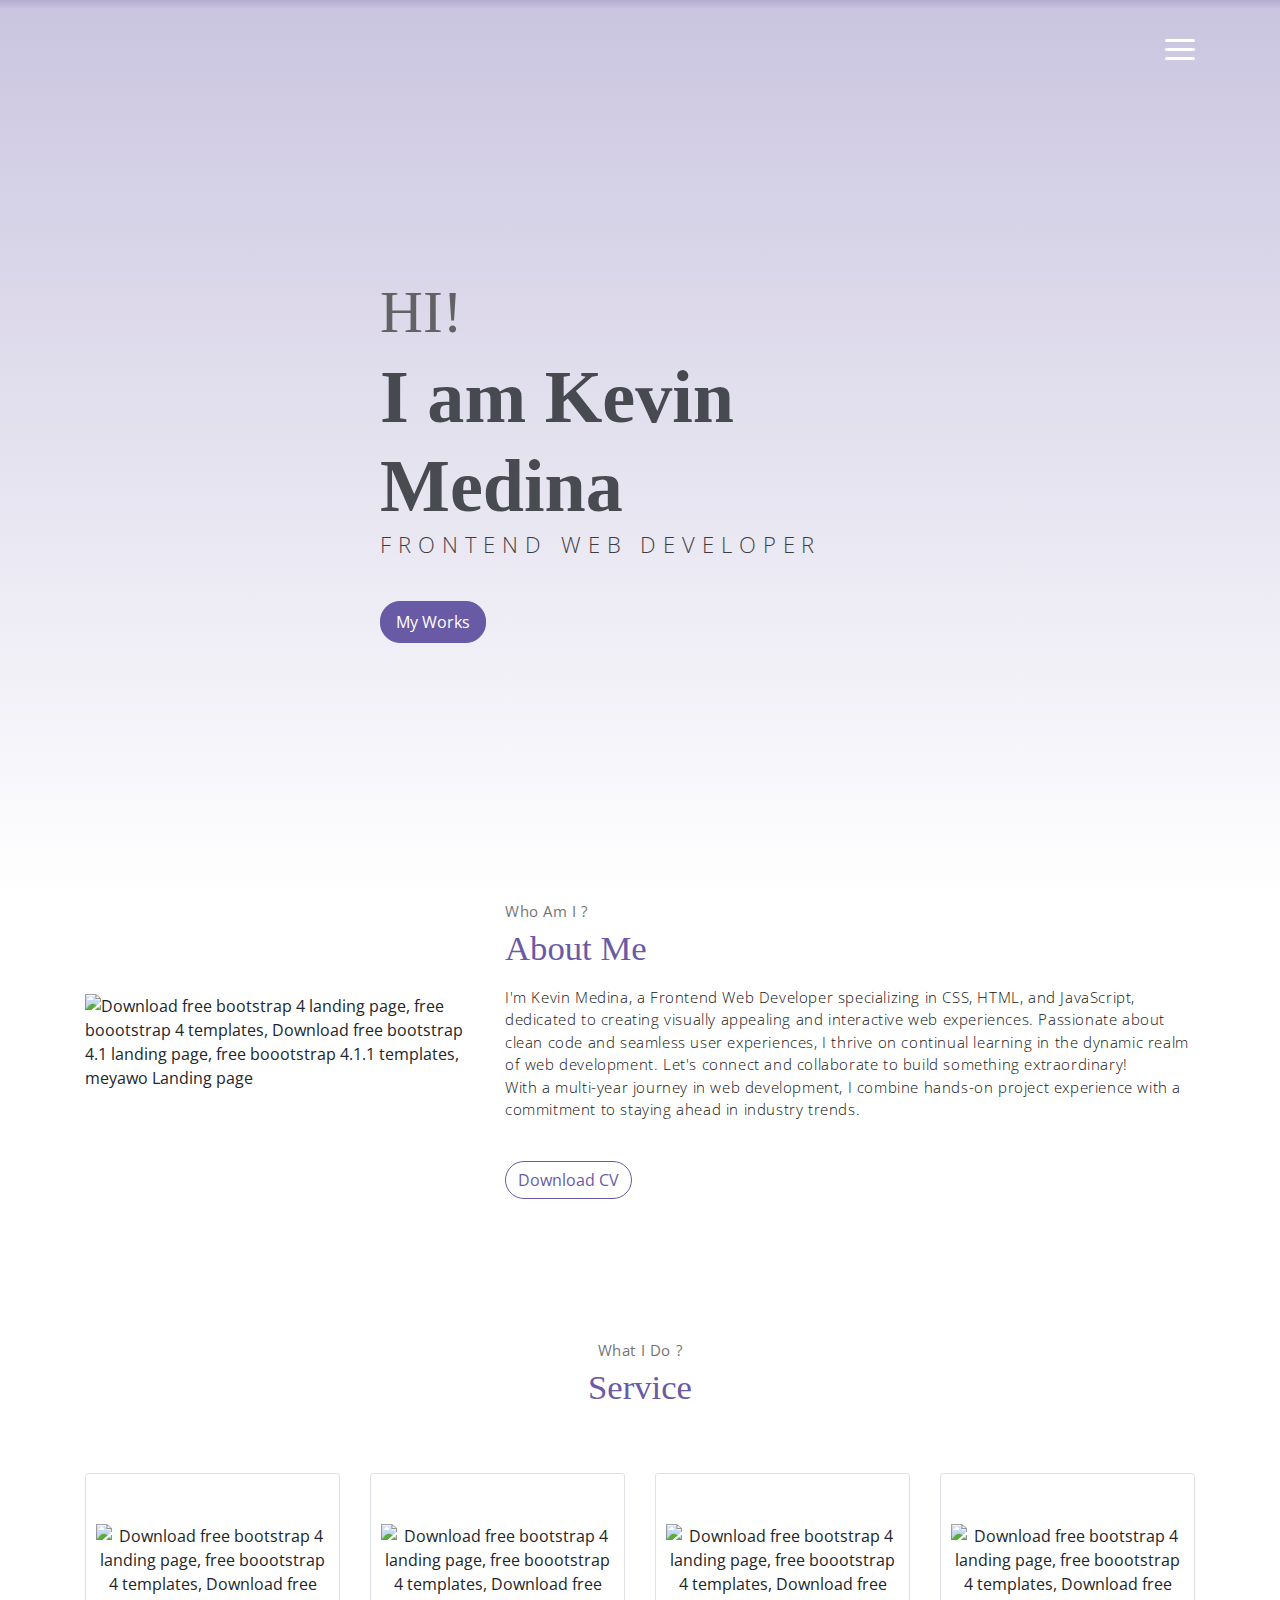
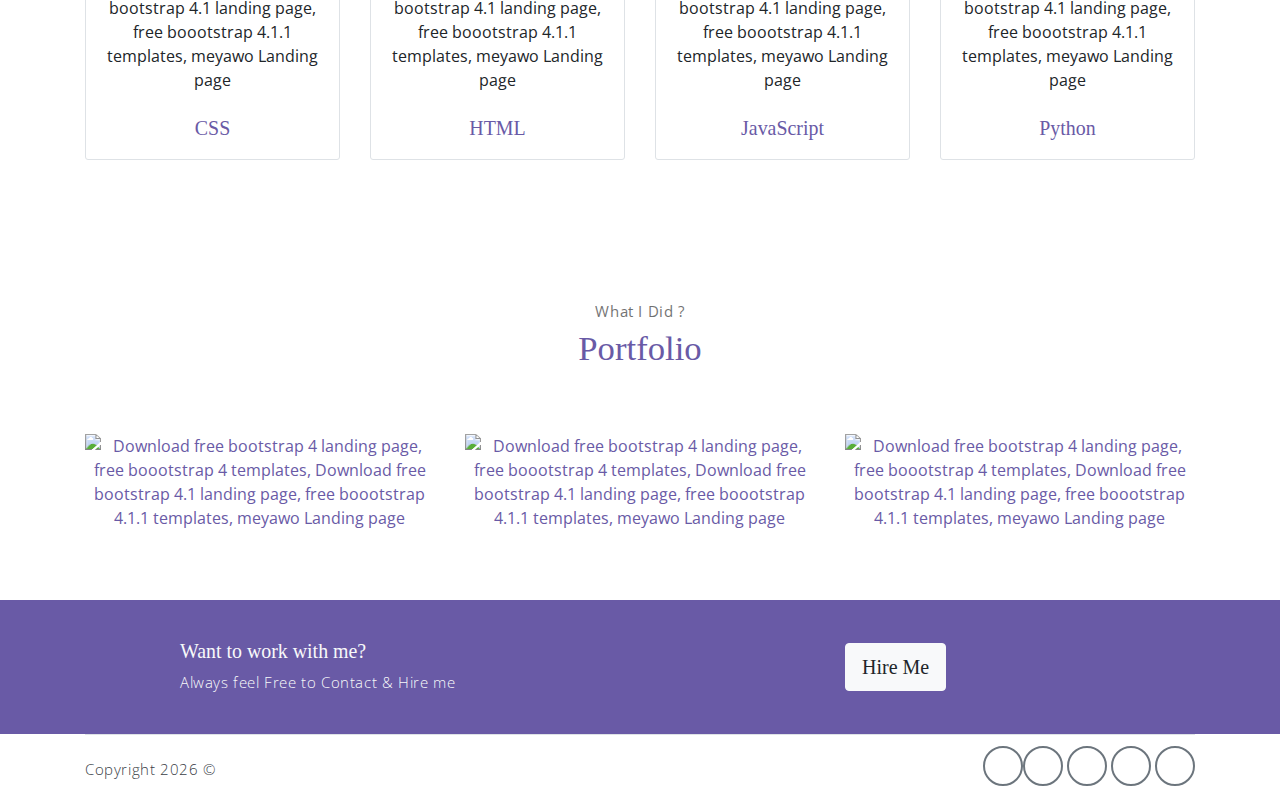
==== index.html @ 125777f9 "Rename kev-medina.html to index.html" ====
<!DOCTYPE html>
<html lang="en">

<head>
    <meta charset="utf-8">
    <meta name="viewport" content="width=device-width, initial-scale=1, shrink-to-fit=no">
    <meta name="description" content="Start your development with Meyawo landing page.">
    <meta name="author" content="Devcrud">
    <title>Kevin CV Portafolio</title>
    <!-- font icons -->
    <link rel="stylesheet" href="assets/vendors/themify-icons/css/themify-icons.css">
    <!-- Bootstrap + Meyawo main styles -->
    <link rel="stylesheet" href="meyawo.css">
</head>

<body data-spy="scroll" data-target=".navbar" data-offset="40" id="home">

    <!-- Page Navbar -->
    <nav class="custom-navbar" data-spy="affix" data-offset-top="20">
        <div class="container">
        
            <ul class="nav">
                <li class="item">
                    <a class="link" href="#home">Home</a>
                </li>
                <li class="item">
                    <a class="link" href="#about">About</a>
                </li>
                <li class="item">
                    <a class="link" href="#portfolio">Portfolio</a>
                </li>
                <li class="item">
                    <a class="link" href="#contact">Contact</a>
                </li>
                <li class="item ml-md-3">
                    <a href="components.html" class="btn btn-primary">Components</a>
                </li>
            </ul>
            <a href="javascript:void(0)" id="nav-toggle" class="hamburger hamburger--elastic">
                <div class="hamburger-box">
                    <div class="hamburger-inner"></div>
                </div>
            </a>
        </div>
    </nav><!-- End of Page Navbar -->

    <!-- page header -->
    <header id="home" class="header">
        <div class="overlay"></div>
        <div class="header-content container">
            <h1 class="header-title">
                <span class="up">HI!</span>
                <span class="down">I am Kevin Medina</span>
            </h1>
            <p class="header-subtitle">FRONTEND WEB DEVELOPER</p>

            <button class="btn btn-primary">My Works</button>
        </div>
    </header><!-- end of page header -->

    <!-- about section -->
    <section class="section pt-0" id="about">
        <!-- container -->
        <div class="container text-center">
            <!-- about wrapper -->
            <div class="about">
                <div class="about-img-holder">
                    <img src="assets/imgs/man.png" class="about-img"
                        alt="Download free bootstrap 4 landing page, free boootstrap 4 templates, Download free bootstrap 4.1 landing page, free boootstrap 4.1.1 templates, meyawo Landing page">
                </div>
                <div class="about-caption">
                    <p class="section-subtitle">Who Am I ?</p>
                    <h2 class="section-title mb-3">About Me</h2>
                    <p>
                        I'm Kevin Medina, a Frontend Web Developer specializing in CSS, HTML, and JavaScript, dedicated to creating visually appealing and interactive web experiences.

                        Passionate about clean code and seamless user experiences, I thrive on continual learning in the dynamic realm of web development. Let's connect and collaborate to build something extraordinary!
                        <br>
                        With a multi-year journey in web development, I combine hands-on project experience with a commitment to staying ahead in industry trends.
                    </p>
                    <button class="btn-rounded btn btn-outline-primary mt-4">Download CV</button>
                </div>
            </div><!-- end of about wrapper -->
        </div><!-- end of container -->
    </section> <!-- end of about section -->

    <!-- service section -->
    <section class="section" id="service">
        <div class="container text-center">
            <p class="section-subtitle">What I Do ?</p>
            <h6 class="section-title mb-6">Service</h6>
            <!-- row -->
            <div class="row">
                <div class="col-md-6 col-lg-3">
                    <div class="service-card">
                        <div class="body">
                            <img src="assets/imgs/pencil-case.svg"
                                alt="Download free bootstrap 4 landing page, free boootstrap 4 templates, Download free bootstrap 4.1 landing page, free boootstrap 4.1.1 templates, meyawo Landing page"
                                class="icon">
                            <h6 class="title">CSS</h6>
                            <p class="subtitle">Labore velit culpa adipisci excepturi consequuntur itaque in nam
                                molestias dolorem iste quod.</p>
                        </div>
                    </div>
                </div>
                <div class="col-md-6 col-lg-3">
                    <div class="service-card">
                        <div class="body">
                            <img src="assets/imgs/responsive.svg"
                                alt="Download free bootstrap 4 landing page, free boootstrap 4 templates, Download free bootstrap 4.1 landing page, free boootstrap 4.1.1 templates, meyawo Landing page"
                                class="icon">
                            <h6 class="title">HTML</h6>
                            <p class="subtitle">Labore velit culpa adipisci excepturi consequuntur itaque in nam
                                molestias dolorem iste quod.</p>
                        </div>
                    </div>
                </div>
                <div class="col-md-6 col-lg-3">
                    <div class="service-card">
                        <div class="body">
                            <img src="assets/imgs/toolbox.svg"
                                alt="Download free bootstrap 4 landing page, free boootstrap 4 templates, Download free bootstrap 4.1 landing page, free boootstrap 4.1.1 templates, meyawo Landing page"
                                class="icon">
                            <h6 class="title">JavaScript</h6>
                            <p class="subtitle">Labore velit culpa adipisci excepturi consequuntur itaque in nam
                                molestias dolorem iste quod.</p>
                        </div>
                    </div>
                </div>
                <div class="col-md-6 col-lg-3">
                    <div class="service-card">
                        <div class="body">
                            <img src="assets/imgs/analytics.svg"
                                alt="Download free bootstrap 4 landing page, free boootstrap 4 templates, Download free bootstrap 4.1 landing page, free boootstrap 4.1.1 templates, meyawo Landing page"
                                class="icon">
                            <h6 class="title">Python</h6>
                            <p class="subtitle">Labore velit culpa adipisci excepturi consequuntur itaque in nam
                                molestias dolorem iste quod.</p>
                        </div>
                    </div>
                </div>
            </div><!-- end of row -->
        </div>
    </section><!-- end of service section -->

    <!-- portfolio section -->
    <section class="section" id="portfolio">
        <div class="container text-center">
            <p class="section-subtitle">What I Did ?</p>
            <h6 class="section-title mb-6">Portfolio</h6>
            <!-- row -->
            <div class="row">
                <div class="col-md-4">
                    <a href="#" class="portfolio-card">
                        <img src="assets/imgs/folio-1.jpg" class="portfolio-card-img"
                            alt="Download free bootstrap 4 landing page, free boootstrap 4 templates, Download free bootstrap 4.1 landing page, free boootstrap 4.1.1 templates, meyawo Landing page">
                        <span class="portfolio-card-overlay">
                            <span class="portfolio-card-caption">
                                <h4>Web Designing</h5>
                                    <p class="font-weight-normal">Category: Web Templates</p>
                            </span>
                        </span>
                    </a>
                </div>
                <div class="col-md-4">
                    <a href="#" class="portfolio-card">
                        <img class="portfolio-card-img" src="assets/imgs/folio-2.jpg" class="img-responsive rounded"
                            alt="Download free bootstrap 4 landing page, free boootstrap 4 templates, Download free bootstrap 4.1 landing page, free boootstrap 4.1.1 templates, meyawo Landing page">
                        <span class="portfolio-card-overlay">
                            <span class="portfolio-card-caption">
                                <h4>Web Designing</h5>
                                    <p class="font-weight-normal">Category: Web Templates</p>
                            </span>
                        </span>
                    </a>
                </div>
                <div class="col-md-4">
                    <a href="#" class="portfolio-card">
                        <img class="portfolio-card-img" src="assets/imgs/folio-3.jpg" class="img-responsive rounded"
                            alt="Download free bootstrap 4 landing page, free boootstrap 4 templates, Download free bootstrap 4.1 landing page, free boootstrap 4.1.1 templates, meyawo Landing page">
                        <span class="portfolio-card-overlay">
                            <span class="portfolio-card-caption">
                                <h4>Web Designing</h5>
                                    <p class="font-weight-normal">Category: Web Templates</p>
                            </span>
                        </span>
                    </a>
                </div>
            </div><!-- end of row -->
        </div><!-- end of container -->
    </section> <!-- end of portfolio section -->


    <!-- section -->
    <section class="section-sm bg-primary">
        <!-- container -->
        <div class="container text-center text-sm-left">
            <!-- row -->
            <div class="row align-items-center">
                <div class="col-sm offset-md-1 mb-4 mb-md-0">
                    <h6 class="title text-light">Want to work with me?</h6>
                    <p class="m-0 text-light">Always feel Free to Contact & Hire me</p>
                </div>
                <div class="col-sm offset-sm-2 offset-md-3">
                    <button class="btn btn-lg my-font btn-light rounded">Hire Me</button>
                </div>
            </div> <!-- end of row -->
        </div> <!-- end of container -->
    </section> <!-- end of section -->
        </div><!-- end of container -->
    </section><!-- end of blog section -->

    <!-- footer -->
    <div class="container">
        <footer class="footer">
            <p class="mb-0">Copyright
                <script>document.write(new Date().getFullYear())</script> &copy; <a>
                   
            </p>
            <div class="social-links text-right m-auto ml-sm-auto">
                <a href="javascript:void(0)" class="link"><i class="ti-facebook"></i></a>
                <a href="javascript:void(0)" class="link"><i class="ti-twitter-alt"></i></a>
                <a href="javascript:void(0)" class="link"><i class="ti-google"></i></a>
                <a href="javascript:void(0)" class="link"><i class="ti-instagram"></i></a>
               
            </div>
        </footer>
    </div> <!-- end of page footer -->

    <!-- core  -->
    <script src="assets/vendors/jquery/jquery-3.4.1.js"></script>
    <script src="assets/vendors/bootstrap/bootstrap.bundle.js"></script>

    <!-- bootstrap 3 affix -->
    <script src="assets/vendors/bootstrap/bootstrap.affix.js"></script>

    <!-- Meyawo js -->
    <script src="assets/js/meyawo.js"></script>

</body>

</html>
---- meyawo.css ----
@charset "UTF-8";

@import url("https://fonts.googleapis.com/css?family=Baloo+Paaji|Open+Sans:300,300i,400,400i,600,600i,700,700i");
:root {
  --blue: #1e549f;
  --indigo: #695aa6;
  --purple: #6f42c1;
  --pink: #e83e8c;
  --red: #ec185d;
  --orange: #ff6d02;
  --yellow: #ffc107;
  --green: #1bb74f;
  --teal: #20c997;
  --cyan: #17a2b8;  
  --white: #fff;
  --gray: #6c757d;
  --gray-dark: #393e46;
  --primary: #695aa6;
  --secondary: #393e46;
  --success: #1bb74f;
  --info: #17a2b8;
  --warning: #ff6d02;
  --danger: #ec185d;
  --light: #f8f9fa;
  --dark: #212529;
  --breakpoint-xs: 0;
  --breakpoint-sm: 576px;
  --breakpoint-md: 768px;
  --breakpoint-lg: 992px;
  --breakpoint-xl: 1200px;
  --font-family-sans-serif: "Open Sans", sans-serif;
  --font-family-monospace: SFMono-Regular, Menlo, Monaco, Consolas, "Liberation Mono", "Courier New", monospace;
}

*,
*::before,
*::after {
  box-sizing: border-box;
}

html {
  font-family: sans-serif;
  line-height: 1.15;
  -webkit-text-size-adjust: 100%;
  -webkit-tap-highlight-color: rgba(0, 0, 0, 0);
}

article, aside, figcaption, figure, footer, header, hgroup, main, nav, section {
  display: block;
}

body {
  margin: 0;
  font-family: "Open Sans", sans-serif;
  font-size: 1rem;
  font-weight: 400;
  line-height: 1.5;
  color: #212529;
  text-align: left;
  background-color: #fff;
}

[tabindex="-1"]:focus {
  outline: 0 !important;
}

hr {
  box-sizing: content-box;
  height: 0;
  overflow: visible;
}

h1, h2, h3, h4, h5, h6 {
  margin-top: 0;
  margin-bottom: 0.5rem;
}

p {
  margin-top: 0;
  margin-bottom: 1rem;
}

abbr[title],
abbr[data-original-title] {
  text-decoration: underline;
  -webkit-text-decoration: underline dotted;
          text-decoration: underline dotted;
  cursor: help;
  border-bottom: 0;
  -webkit-text-decoration-skip-ink: none;
          text-decoration-skip-ink: none;
}

address {
  margin-bottom: 1rem;
  font-style: normal;
  line-height: inherit;
}

ol,
ul,
dl {
  margin-top: 0;
  margin-bottom: 1rem;
}

ol ol,
ul ul,
ol ul,
ul ol {
  margin-bottom: 0;
}

dt {
  font-weight: 700;
}

dd {
  margin-bottom: .5rem;
  margin-left: 0;
}

blockquote {
  margin: 0 0 1rem;
}

b,
strong {
  font-weight: bolder;
}

small {
  font-size: 80%;
}

sub,
sup {
  position: relative;
  font-size: 75%;
  line-height: 0;
  vertical-align: baseline;
}

sub {
  bottom: -.25em;
}

sup {
  top: -.5em;
}

a {
  color: #695aa6;
  text-decoration: none;
  background-color: transparent;
}

a:hover {
  color: #493f75;
  text-decoration: none;
}

a:not([href]):not([tabindex]) {
  color: inherit;
  text-decoration: none;
}

a:not([href]):not([tabindex]):hover, a:not([href]):not([tabindex]):focus {
  color: inherit;
  text-decoration: none;
}

a:not([href]):not([tabindex]):focus {
  outline: 0;
}

pre,
code,
kbd,
samp {
  font-family: SFMono-Regular, Menlo, Monaco, Consolas, "Liberation Mono", "Courier New", monospace;
  font-size: 1em;
}

pre {
  margin-top: 0;
  margin-bottom: 1rem;
  overflow: auto;
}

figure {
  margin: 0 0 1rem;
}

img {
  vertical-align: middle;
  border-style: none;
}

svg {
  overflow: hidden;
  vertical-align: middle;
}

table {
  border-collapse: collapse;
}

caption {
  padding-top: 0.75rem;
  padding-bottom: 0.75rem;
  color: #6c757d;
  text-align: left;
  caption-side: bottom;
}

th {
  text-align: inherit;
}

label {
  display: inline-block;
  margin-bottom: 0.5rem;
}

button {
  border-radius: 0;
}

button:focus {
  outline: 1px dotted;
  outline: 5px auto -webkit-focus-ring-color;
}

input,
button,
select,
optgroup,
textarea {
  margin: 0;
  font-family: inherit;
  font-size: inherit;
  line-height: inherit;
}

button,
input {
  overflow: visible;
}

button,
select {
  text-transform: none;
}

select {
  word-wrap: normal;
}

button,
[type="button"],
[type="reset"],
[type="submit"] {
  -webkit-appearance: button;
}

button:not(:disabled),
[type="button"]:not(:disabled),
[type="reset"]:not(:disabled),
[type="submit"]:not(:disabled) {
  cursor: pointer;
}

button::-moz-focus-inner,
[type="button"]::-moz-focus-inner,
[type="reset"]::-moz-focus-inner,
[type="submit"]::-moz-focus-inner {
  padding: 0;
  border-style: none;
}

input[type="radio"],
input[type="checkbox"] {
  box-sizing: border-box;
  padding: 0;
}

input[type="date"],
input[type="time"],
input[type="datetime-local"],
input[type="month"] {
  -webkit-appearance: listbox;
}

textarea {
  overflow: auto;
  resize: vertical;
}

fieldset {
  min-width: 0;
  padding: 0;
  margin: 0;
  border: 0;
}

legend {
  display: block;
  width: 100%;
  max-width: 100%;
  padding: 0;
  margin-bottom: .5rem;
  font-size: 1.5rem;
  line-height: inherit;
  color: inherit;
  white-space: normal;
}

progress {
  vertical-align: baseline;
}

[type="number"]::-webkit-inner-spin-button,
[type="number"]::-webkit-outer-spin-button {
  height: auto;
}

[type="search"] {
  outline-offset: -2px;
  -webkit-appearance: none;
}

[type="search"]::-webkit-search-decoration {
  -webkit-appearance: none;
}

::-webkit-file-upload-button {
  font: inherit;
  -webkit-appearance: button;
}

output {
  display: inline-block;
}

summary {
  display: list-item;
  cursor: pointer;
}

template {
  display: none;
}

[hidden] {
  display: none !important;
}

h1, h2, h3, h4, h5, h6,
.h1, .h2, .h3, .h4, .h5, .h6 {
  margin-bottom: 0.5rem;
  font-weight: 500;
  line-height: 1.2;
}

h1, .h1 {
  font-size: 2.5rem;
}

h2, .h2 {
  font-size: 2rem;
}

h3, .h3 {
  font-size: 1.75rem;
}

h4, .h4 {
  font-size: 1.5rem;
}

h5, .h5 {
  font-size: 1.25rem;
}

h6, .h6 {
  font-size: 1rem;
}

.lead {
  font-size: 1.25rem;
  font-weight: 300;
}

.display-1 {
  font-size: 6rem;
  font-weight: 300;
  line-height: 1.2;
}

.display-2 {
  font-size: 5.5rem;
  font-weight: 300;
  line-height: 1.2;
}

.display-3 {
  font-size: 4.5rem;
  font-weight: 300;
  line-height: 1.2;
}

.display-4 {
  font-size: 3.5rem;
  font-weight: 300;
  line-height: 1.2;
}

hr {
  margin-top: 1rem;
  margin-bottom: 1rem;
  border: 0;
  border-top: 1px solid rgba(0, 0, 0, 0.1);
}

small,
.small {
  font-size: 80%;
  font-weight: 400;
}

mark,
.mark {
  padding: 0.2em;
  background-color: #fcf8e3;
}

.list-unstyled {
  padding-left: 0;
  list-style: none;
}

.list-inline {
  padding-left: 0;
  list-style: none;
}

.list-inline-item {
  display: inline-block;
}

.list-inline-item:not(:last-child) {
  margin-right: 0.5rem;
}

.initialism {
  font-size: 90%;
  text-transform: uppercase;
}

.blockquote {
  margin-bottom: 1rem;
  font-size: 1.25rem;
}

.blockquote-footer {
  display: block;
  font-size: 80%;
  color: #6c757d;
}

.blockquote-footer::before {
  content: "\2014\00A0";
}

.img-fluid {
  max-width: 100%;
  height: auto;
}

.img-thumbnail {
  padding: 0.25rem;
  background-color: #fff;
  border: 1px solid #dee2e6;
  border-radius: 0.25rem;
  max-width: 100%;
  height: auto;
}

.figure {
  display: inline-block;
}

.figure-img {
  margin-bottom: 0.5rem;
  line-height: 1;
}

.figure-caption {
  font-size: 90%;
  color: #6c757d;
}

code {
  font-size: 87.5%;
  color: #e83e8c;
  word-break: break-word;
}

a > code {
  color: inherit;
}

kbd {
  padding: 0.2rem 0.4rem;
  font-size: 87.5%;
  color: #fff;
  background-color: #212529;
  border-radius: 0.2rem;
}

kbd kbd {
  padding: 0;
  font-size: 100%;
  font-weight: 700;
}

pre {
  display: block;
  font-size: 87.5%;
  color: #212529;
}

pre code {
  font-size: inherit;
  color: inherit;
  word-break: normal;
}

.pre-scrollable {
  max-height: 340px;
  overflow-y: scroll;
}

.container {
  width: 100%;
  padding-right: 15px;
  padding-left: 15px;
  margin-right: auto;
  margin-left: auto;
}

@media (min-width: 576px) {
  .container {
    max-width: 540px;
  }
}

@media (min-width: 768px) {
  .container {
    max-width: 720px;
  }
}

@media (min-width: 992px) {
  .container {
    max-width: 960px;
  }
}

@media (min-width: 1200px) {
  .container {
    max-width: 1140px;
  }
}

.container-fluid {
  width: 100%;
  padding-right: 15px;
  padding-left: 15px;
  margin-right: auto;
  margin-left: auto;
}

.row {
  display: -webkit-box;
  display: -webkit-flex;
  display: -ms-flexbox;
  display: flex;
  -webkit-flex-wrap: wrap;
      -ms-flex-wrap: wrap;
          flex-wrap: wrap;
  margin-right: -15px;
  margin-left: -15px;
}

.no-gutters {
  margin-right: 0;
  margin-left: 0;
}

.no-gutters > .col,
.no-gutters > [class*="col-"] {
  padding-right: 0;
  padding-left: 0;
}

.col-1, .col-2, .col-3, .col-4, .col-5, .col-6, .col-7, .col-8, .col-9, .col-10, .col-11, .col-12, .col,
.col-auto, .col-sm-1, .col-sm-2, .col-sm-3, .col-sm-4, .col-sm-5, .col-sm-6, .col-sm-7, .col-sm-8, .col-sm-9, .col-sm-10, .col-sm-11, .col-sm-12, .col-sm,
.col-sm-auto, .col-md-1, .col-md-2, .col-md-3, .col-md-4, .col-md-5, .col-md-6, .col-md-7, .col-md-8, .col-md-9, .col-md-10, .col-md-11, .col-md-12, .col-md,
.col-md-auto, .col-lg-1, .col-lg-2, .col-lg-3, .col-lg-4, .col-lg-5, .col-lg-6, .col-lg-7, .col-lg-8, .col-lg-9, .col-lg-10, .col-lg-11, .col-lg-12, .col-lg,
.col-lg-auto, .col-xl-1, .col-xl-2, .col-xl-3, .col-xl-4, .col-xl-5, .col-xl-6, .col-xl-7, .col-xl-8, .col-xl-9, .col-xl-10, .col-xl-11, .col-xl-12, .col-xl,
.col-xl-auto {
  position: relative;
  width: 100%;
  padding-right: 15px;
  padding-left: 15px;
}

.col {
  -webkit-flex-basis: 0;
      -ms-flex-preferred-size: 0;
          flex-basis: 0;
  -webkit-box-flex: 1;
  -webkit-flex-grow: 1;
      -ms-flex-positive: 1;
          flex-grow: 1;
  max-width: 100%;
}

.col-auto {
  -webkit-box-flex: 0;
  -webkit-flex: 0 0 auto;
      -ms-flex: 0 0 auto;
          flex: 0 0 auto;
  width: auto;
  max-width: 100%;
}

.col-1 {
  -webkit-box-flex: 0;
  -webkit-flex: 0 0 8.33333%;
      -ms-flex: 0 0 8.33333%;
          flex: 0 0 8.33333%;
  max-width: 8.33333%;
}

.col-2 {
  -webkit-box-flex: 0;
  -webkit-flex: 0 0 16.66667%;
      -ms-flex: 0 0 16.66667%;
          flex: 0 0 16.66667%;
  max-width: 16.66667%;
}

.col-3 {
  -webkit-box-flex: 0;
  -webkit-flex: 0 0 25%;
      -ms-flex: 0 0 25%;
          flex: 0 0 25%;
  max-width: 25%;
}

.col-4 {
  -webkit-box-flex: 0;
  -webkit-flex: 0 0 33.33333%;
      -ms-flex: 0 0 33.33333%;
          flex: 0 0 33.33333%;
  max-width: 33.33333%;
}

.col-5 {
  -webkit-box-flex: 0;
  -webkit-flex: 0 0 41.66667%;
      -ms-flex: 0 0 41.66667%;
          flex: 0 0 41.66667%;
  max-width: 41.66667%;
}

.col-6 {
  -webkit-box-flex: 0;
  -webkit-flex: 0 0 50%;
      -ms-flex: 0 0 50%;
          flex: 0 0 50%;
  max-width: 50%;
}

.col-7 {
  -webkit-box-flex: 0;
  -webkit-flex: 0 0 58.33333%;
      -ms-flex: 0 0 58.33333%;
          flex: 0 0 58.33333%;
  max-width: 58.33333%;
}

.col-8 {
  -webkit-box-flex: 0;
  -webkit-flex: 0 0 66.66667%;
      -ms-flex: 0 0 66.66667%;
          flex: 0 0 66.66667%;
  max-width: 66.66667%;
}

.col-9 {
  -webkit-box-flex: 0;
  -webkit-flex: 0 0 75%;
      -ms-flex: 0 0 75%;
          flex: 0 0 75%;
  max-width: 75%;
}

.col-10 {
  -webkit-box-flex: 0;
  -webkit-flex: 0 0 83.33333%;
      -ms-flex: 0 0 83.33333%;
          flex: 0 0 83.33333%;
  max-width: 83.33333%;
}

.col-11 {
  -webkit-box-flex: 0;
  -webkit-flex: 0 0 91.66667%;
      -ms-flex: 0 0 91.66667%;
          flex: 0 0 91.66667%;
  max-width: 91.66667%;
}

.col-12 {
  -webkit-box-flex: 0;
  -webkit-flex: 0 0 100%;
      -ms-flex: 0 0 100%;
          flex: 0 0 100%;
  max-width: 100%;
}

.order-first {
  -webkit-box-ordinal-group: 0;
  -webkit-order: -1;
      -ms-flex-order: -1;
          order: -1;
}

.order-last {
  -webkit-box-ordinal-group: 14;
  -webkit-order: 13;
      -ms-flex-order: 13;
          order: 13;
}

.order-0 {
  -webkit-box-ordinal-group: 1;
  -webkit-order: 0;
      -ms-flex-order: 0;
          order: 0;
}

.order-1 {
  -webkit-box-ordinal-group: 2;
  -webkit-order: 1;
      -ms-flex-order: 1;
          order: 1;
}

.order-2 {
  -webkit-box-ordinal-group: 3;
  -webkit-order: 2;
      -ms-flex-order: 2;
          order: 2;
}

.order-3 {
  -webkit-box-ordinal-group: 4;
  -webkit-order: 3;
      -ms-flex-order: 3;
          order: 3;
}

.order-4 {
  -webkit-box-ordinal-group: 5;
  -webkit-order: 4;
      -ms-flex-order: 4;
          order: 4;
}

.order-5 {
  -webkit-box-ordinal-group: 6;
  -webkit-order: 5;
      -ms-flex-order: 5;
          order: 5;
}

.order-6 {
  -webkit-box-ordinal-group: 7;
  -webkit-order: 6;
      -ms-flex-order: 6;
          order: 6;
}

.order-7 {
  -webkit-box-ordinal-group: 8;
  -webkit-order: 7;
      -ms-flex-order: 7;
          order: 7;
}

.order-8 {
  -webkit-box-ordinal-group: 9;
  -webkit-order: 8;
      -ms-flex-order: 8;
          order: 8;
}

.order-9 {
  -webkit-box-ordinal-group: 10;
  -webkit-order: 9;
      -ms-flex-order: 9;
          order: 9;
}

.order-10 {
  -webkit-box-ordinal-group: 11;
  -webkit-order: 10;
      -ms-flex-order: 10;
          order: 10;
}

.order-11 {
  -webkit-box-ordinal-group: 12;
  -webkit-order: 11;
      -ms-flex-order: 11;
          order: 11;
}

.order-12 {
  -webkit-box-ordinal-group: 13;
  -webkit-order: 12;
      -ms-flex-order: 12;
          order: 12;
}

.offset-1 {
  margin-left: 8.33333%;
}

.offset-2 {
  margin-left: 16.66667%;
}

.offset-3 {
  margin-left: 25%;
}

.offset-4 {
  margin-left: 33.33333%;
}

.offset-5 {
  margin-left: 41.66667%;
}

.offset-6 {
  margin-left: 50%;
}

.offset-7 {
  margin-left: 58.33333%;
}

.offset-8 {
  margin-left: 66.66667%;
}

.offset-9 {
  margin-left: 75%;
}

.offset-10 {
  margin-left: 83.33333%;
}

.offset-11 {
  margin-left: 91.66667%;
}

@media (min-width: 576px) {
  .col-sm {
    -webkit-flex-basis: 0;
        -ms-flex-preferred-size: 0;
            flex-basis: 0;
    -webkit-box-flex: 1;
    -webkit-flex-grow: 1;
        -ms-flex-positive: 1;
            flex-grow: 1;
    max-width: 100%;
  }
  .col-sm-auto {
    -webkit-box-flex: 0;
    -webkit-flex: 0 0 auto;
        -ms-flex: 0 0 auto;
            flex: 0 0 auto;
    width: auto;
    max-width: 100%;
  }
  .col-sm-1 {
    -webkit-box-flex: 0;
    -webkit-flex: 0 0 8.33333%;
        -ms-flex: 0 0 8.33333%;
            flex: 0 0 8.33333%;
    max-width: 8.33333%;
  }
  .col-sm-2 {
    -webkit-box-flex: 0;
    -webkit-flex: 0 0 16.66667%;
        -ms-flex: 0 0 16.66667%;
            flex: 0 0 16.66667%;
    max-width: 16.66667%;
  }
  .col-sm-3 {
    -webkit-box-flex: 0;
    -webkit-flex: 0 0 25%;
        -ms-flex: 0 0 25%;
            flex: 0 0 25%;
    max-width: 25%;
  }
  .col-sm-4 {
    -webkit-box-flex: 0;
    -webkit-flex: 0 0 33.33333%;
        -ms-flex: 0 0 33.33333%;
            flex: 0 0 33.33333%;
    max-width: 33.33333%;
  }
  .col-sm-5 {
    -webkit-box-flex: 0;
    -webkit-flex: 0 0 41.66667%;
        -ms-flex: 0 0 41.66667%;
            flex: 0 0 41.66667%;
    max-width: 41.66667%;
  }
  .col-sm-6 {
    -webkit-box-flex: 0;
    -webkit-flex: 0 0 50%;
        -ms-flex: 0 0 50%;
            flex: 0 0 50%;
    max-width: 50%;
  }
  .col-sm-7 {
    -webkit-box-flex: 0;
    -webkit-flex: 0 0 58.33333%;
        -ms-flex: 0 0 58.33333%;
            flex: 0 0 58.33333%;
    max-width: 58.33333%;
  }
  .col-sm-8 {
    -webkit-box-flex: 0;
    -webkit-flex: 0 0 66.66667%;
        -ms-flex: 0 0 66.66667%;
            flex: 0 0 66.66667%;
    max-width: 66.66667%;
  }
  .col-sm-9 {
    -webkit-box-flex: 0;
    -webkit-flex: 0 0 75%;
        -ms-flex: 0 0 75%;
            flex: 0 0 75%;
    max-width: 75%;
  }
  .col-sm-10 {
    -webkit-box-flex: 0;
    -webkit-flex: 0 0 83.33333%;
        -ms-flex: 0 0 83.33333%;
            flex: 0 0 83.33333%;
    max-width: 83.33333%;
  }
  .col-sm-11 {
    -webkit-box-flex: 0;
    -webkit-flex: 0 0 91.66667%;
        -ms-flex: 0 0 91.66667%;
            flex: 0 0 91.66667%;
    max-width: 91.66667%;
  }
  .col-sm-12 {
    -webkit-box-flex: 0;
    -webkit-flex: 0 0 100%;
        -ms-flex: 0 0 100%;
            flex: 0 0 100%;
    max-width: 100%;
  }
  .order-sm-first {
    -webkit-box-ordinal-group: 0;
    -webkit-order: -1;
        -ms-flex-order: -1;
            order: -1;
  }
  .order-sm-last {
    -webkit-box-ordinal-group: 14;
    -webkit-order: 13;
        -ms-flex-order: 13;
            order: 13;
  }
  .order-sm-0 {
    -webkit-box-ordinal-group: 1;
    -webkit-order: 0;
        -ms-flex-order: 0;
            order: 0;
  }
  .order-sm-1 {
    -webkit-box-ordinal-group: 2;
    -webkit-order: 1;
        -ms-flex-order: 1;
            order: 1;
  }
  .order-sm-2 {
    -webkit-box-ordinal-group: 3;
    -webkit-order: 2;
        -ms-flex-order: 2;
            order: 2;
  }
  .order-sm-3 {
    -webkit-box-ordinal-group: 4;
    -webkit-order: 3;
        -ms-flex-order: 3;
            order: 3;
  }
  .order-sm-4 {
    -webkit-box-ordinal-group: 5;
    -webkit-order: 4;
        -ms-flex-order: 4;
            order: 4;
  }
  .order-sm-5 {
    -webkit-box-ordinal-group: 6;
    -webkit-order: 5;
        -ms-flex-order: 5;
            order: 5;
  }
  .order-sm-6 {
    -webkit-box-ordinal-group: 7;
    -webkit-order: 6;
        -ms-flex-order: 6;
            order: 6;
  }
  .order-sm-7 {
    -webkit-box-ordinal-group: 8;
    -webkit-order: 7;
        -ms-flex-order: 7;
            order: 7;
  }
  .order-sm-8 {
    -webkit-box-ordinal-group: 9;
    -webkit-order: 8;
        -ms-flex-order: 8;
            order: 8;
  }
  .order-sm-9 {
    -webkit-box-ordinal-group: 10;
    -webkit-order: 9;
        -ms-flex-order: 9;
            order: 9;
  }
  .order-sm-10 {
    -webkit-box-ordinal-group: 11;
    -webkit-order: 10;
        -ms-flex-order: 10;
            order: 10;
  }
  .order-sm-11 {
    -webkit-box-ordinal-group: 12;
    -webkit-order: 11;
        -ms-flex-order: 11;
            order: 11;
  }
  .order-sm-12 {
    -webkit-box-ordinal-group: 13;
    -webkit-order: 12;
        -ms-flex-order: 12;
            order: 12;
  }
  .offset-sm-0 {
    margin-left: 0;
  }
  .offset-sm-1 {
    margin-left: 8.33333%;
  }
  .offset-sm-2 {
    margin-left: 16.66667%;
  }
  .offset-sm-3 {
    margin-left: 25%;
  }
  .offset-sm-4 {
    margin-left: 33.33333%;
  }
  .offset-sm-5 {
    margin-left: 41.66667%;
  }
  .offset-sm-6 {
    margin-left: 50%;
  }
  .offset-sm-7 {
    margin-left: 58.33333%;
  }
  .offset-sm-8 {
    margin-left: 66.66667%;
  }
  .offset-sm-9 {
    margin-left: 75%;
  }
  .offset-sm-10 {
    margin-left: 83.33333%;
  }
  .offset-sm-11 {
    margin-left: 91.66667%;
  }
}

@media (min-width: 768px) {
  .col-md {
    -webkit-flex-basis: 0;
        -ms-flex-preferred-size: 0;
            flex-basis: 0;
    -webkit-box-flex: 1;
    -webkit-flex-grow: 1;
        -ms-flex-positive: 1;
            flex-grow: 1;
    max-width: 100%;
  }
  .col-md-auto {
    -webkit-box-flex: 0;
    -webkit-flex: 0 0 auto;
        -ms-flex: 0 0 auto;
            flex: 0 0 auto;
    width: auto;
    max-width: 100%;
  }
  .col-md-1 {
    -webkit-box-flex: 0;
    -webkit-flex: 0 0 8.33333%;
        -ms-flex: 0 0 8.33333%;
            flex: 0 0 8.33333%;
    max-width: 8.33333%;
  }
  .col-md-2 {
    -webkit-box-flex: 0;
    -webkit-flex: 0 0 16.66667%;
        -ms-flex: 0 0 16.66667%;
            flex: 0 0 16.66667%;
    max-width: 16.66667%;
  }
  .col-md-3 {
    -webkit-box-flex: 0;
    -webkit-flex: 0 0 25%;
        -ms-flex: 0 0 25%;
            flex: 0 0 25%;
    max-width: 25%;
  }
  .col-md-4 {
    -webkit-box-flex: 0;
    -webkit-flex: 0 0 33.33333%;
        -ms-flex: 0 0 33.33333%;
            flex: 0 0 33.33333%;
    max-width: 33.33333%;
  }
  .col-md-5 {
    -webkit-box-flex: 0;
    -webkit-flex: 0 0 41.66667%;
        -ms-flex: 0 0 41.66667%;
            flex: 0 0 41.66667%;
    max-width: 41.66667%;
  }
  .col-md-6 {
    -webkit-box-flex: 0;
    -webkit-flex: 0 0 50%;
        -ms-flex: 0 0 50%;
            flex: 0 0 50%;
    max-width: 50%;
  }
  .col-md-7 {
    -webkit-box-flex: 0;
    -webkit-flex: 0 0 58.33333%;
        -ms-flex: 0 0 58.33333%;
            flex: 0 0 58.33333%;
    max-width: 58.33333%;
  }
  .col-md-8 {
    -webkit-box-flex: 0;
    -webkit-flex: 0 0 66.66667%;
        -ms-flex: 0 0 66.66667%;
            flex: 0 0 66.66667%;
    max-width: 66.66667%;
  }
  .col-md-9 {
    -webkit-box-flex: 0;
    -webkit-flex: 0 0 75%;
        -ms-flex: 0 0 75%;
            flex: 0 0 75%;
    max-width: 75%;
  }
  .col-md-10 {
    -webkit-box-flex: 0;
    -webkit-flex: 0 0 83.33333%;
        -ms-flex: 0 0 83.33333%;
            flex: 0 0 83.33333%;
    max-width: 83.33333%;
  }
  .col-md-11 {
    -webkit-box-flex: 0;
    -webkit-flex: 0 0 91.66667%;
        -ms-flex: 0 0 91.66667%;
            flex: 0 0 91.66667%;
    max-width: 91.66667%;
  }
  .col-md-12 {
    -webkit-box-flex: 0;
    -webkit-flex: 0 0 100%;
        -ms-flex: 0 0 100%;
            flex: 0 0 100%;
    max-width: 100%;
  }
  .order-md-first {
    -webkit-box-ordinal-group: 0;
    -webkit-order: -1;
        -ms-flex-order: -1;
            order: -1;
  }
  .order-md-last {
    -webkit-box-ordinal-group: 14;
    -webkit-order: 13;
        -ms-flex-order: 13;
            order: 13;
  }
  .order-md-0 {
    -webkit-box-ordinal-group: 1;
    -webkit-order: 0;
        -ms-flex-order: 0;
            order: 0;
  }
  .order-md-1 {
    -webkit-box-ordinal-group: 2;
    -webkit-order: 1;
        -ms-flex-order: 1;
            order: 1;
  }
  .order-md-2 {
    -webkit-box-ordinal-group: 3;
    -webkit-order: 2;
        -ms-flex-order: 2;
            order: 2;
  }
  .order-md-3 {
    -webkit-box-ordinal-group: 4;
    -webkit-order: 3;
        -ms-flex-order: 3;
            order: 3;
  }
  .order-md-4 {
    -webkit-box-ordinal-group: 5;
    -webkit-order: 4;
        -ms-flex-order: 4;
            order: 4;
  }
  .order-md-5 {
    -webkit-box-ordinal-group: 6;
    -webkit-order: 5;
        -ms-flex-order: 5;
            order: 5;
  }
  .order-md-6 {
    -webkit-box-ordinal-group: 7;
    -webkit-order: 6;
        -ms-flex-order: 6;
            order: 6;
  }
  .order-md-7 {
    -webkit-box-ordinal-group: 8;
    -webkit-order: 7;
        -ms-flex-order: 7;
            order: 7;
  }
  .order-md-8 {
    -webkit-box-ordinal-group: 9;
    -webkit-order: 8;
        -ms-flex-order: 8;
            order: 8;
  }
  .order-md-9 {
    -webkit-box-ordinal-group: 10;
    -webkit-order: 9;
        -ms-flex-order: 9;
            order: 9;
  }
  .order-md-10 {
    -webkit-box-ordinal-group: 11;
    -webkit-order: 10;
        -ms-flex-order: 10;
            order: 10;
  }
  .order-md-11 {
    -webkit-box-ordinal-group: 12;
    -webkit-order: 11;
        -ms-flex-order: 11;
            order: 11;
  }
  .order-md-12 {
    -webkit-box-ordinal-group: 13;
    -webkit-order: 12;
        -ms-flex-order: 12;
            order: 12;
  }
  .offset-md-0 {
    margin-left: 0;
  }
  .offset-md-1 {
    margin-left: 8.33333%;
  }
  .offset-md-2 {
    margin-left: 16.66667%;
  }
  .offset-md-3 {
    margin-left: 25%;
  }
  .offset-md-4 {
    margin-left: 33.33333%;
  }
  .offset-md-5 {
    margin-left: 41.66667%;
  }
  .offset-md-6 {
    margin-left: 50%;
  }
  .offset-md-7 {
    margin-left: 58.33333%;
  }
  .offset-md-8 {
    margin-left: 66.66667%;
  }
  .offset-md-9 {
    margin-left: 75%;
  }
  .offset-md-10 {
    margin-left: 83.33333%;
  }
  .offset-md-11 {
    margin-left: 91.66667%;
  }
}

@media (min-width: 992px) {
  .col-lg {
    -webkit-flex-basis: 0;
        -ms-flex-preferred-size: 0;
            flex-basis: 0;
    -webkit-box-flex: 1;
    -webkit-flex-grow: 1;
        -ms-flex-positive: 1;
            flex-grow: 1;
    max-width: 100%;
  }
  .col-lg-auto {
    -webkit-box-flex: 0;
    -webkit-flex: 0 0 auto;
        -ms-flex: 0 0 auto;
            flex: 0 0 auto;
    width: auto;
    max-width: 100%;
  }
  .col-lg-1 {
    -webkit-box-flex: 0;
    -webkit-flex: 0 0 8.33333%;
        -ms-flex: 0 0 8.33333%;
            flex: 0 0 8.33333%;
    max-width: 8.33333%;
  }
  .col-lg-2 {
    -webkit-box-flex: 0;
    -webkit-flex: 0 0 16.66667%;
        -ms-flex: 0 0 16.66667%;
            flex: 0 0 16.66667%;
    max-width: 16.66667%;
  }
  .col-lg-3 {
    -webkit-box-flex: 0;
    -webkit-flex: 0 0 25%;
        -ms-flex: 0 0 25%;
            flex: 0 0 25%;
    max-width: 25%;
  }
  .col-lg-4 {
    -webkit-box-flex: 0;
    -webkit-flex: 0 0 33.33333%;
        -ms-flex: 0 0 33.33333%;
            flex: 0 0 33.33333%;
    max-width: 33.33333%;
  }
  .col-lg-5 {
    -webkit-box-flex: 0;
    -webkit-flex: 0 0 41.66667%;
        -ms-flex: 0 0 41.66667%;
            flex: 0 0 41.66667%;
    max-width: 41.66667%;
  }
  .col-lg-6 {
    -webkit-box-flex: 0;
    -webkit-flex: 0 0 50%;
        -ms-flex: 0 0 50%;
            flex: 0 0 50%;
    max-width: 50%;
  }
  .col-lg-7 {
    -webkit-box-flex: 0;
    -webkit-flex: 0 0 58.33333%;
        -ms-flex: 0 0 58.33333%;
            flex: 0 0 58.33333%;
    max-width: 58.33333%;
  }
  .col-lg-8 {
    -webkit-box-flex: 0;
    -webkit-flex: 0 0 66.66667%;
        -ms-flex: 0 0 66.66667%;
            flex: 0 0 66.66667%;
    max-width: 66.66667%;
  }
  .col-lg-9 {
    -webkit-box-flex: 0;
    -webkit-flex: 0 0 75%;
        -ms-flex: 0 0 75%;
            flex: 0 0 75%;
    max-width: 75%;
  }
  .col-lg-10 {
    -webkit-box-flex: 0;
    -webkit-flex: 0 0 83.33333%;
        -ms-flex: 0 0 83.33333%;
            flex: 0 0 83.33333%;
    max-width: 83.33333%;
  }
  .col-lg-11 {
    -webkit-box-flex: 0;
    -webkit-flex: 0 0 91.66667%;
        -ms-flex: 0 0 91.66667%;
            flex: 0 0 91.66667%;
    max-width: 91.66667%;
  }
  .col-lg-12 {
    -webkit-box-flex: 0;
    -webkit-flex: 0 0 100%;
        -ms-flex: 0 0 100%;
            flex: 0 0 100%;
    max-width: 100%;
  }
  .order-lg-first {
    -webkit-box-ordinal-group: 0;
    -webkit-order: -1;
        -ms-flex-order: -1;
            order: -1;
  }
  .order-lg-last {
    -webkit-box-ordinal-group: 14;
    -webkit-order: 13;
        -ms-flex-order: 13;
            order: 13;
  }
  .order-lg-0 {
    -webkit-box-ordinal-group: 1;
    -webkit-order: 0;
        -ms-flex-order: 0;
            order: 0;
  }
  .order-lg-1 {
    -webkit-box-ordinal-group: 2;
    -webkit-order: 1;
        -ms-flex-order: 1;
            order: 1;
  }
  .order-lg-2 {
    -webkit-box-ordinal-group: 3;
    -webkit-order: 2;
        -ms-flex-order: 2;
            order: 2;
  }
  .order-lg-3 {
    -webkit-box-ordinal-group: 4;
    -webkit-order: 3;
        -ms-flex-order: 3;
            order: 3;
  }
  .order-lg-4 {
    -webkit-box-ordinal-group: 5;
    -webkit-order: 4;
        -ms-flex-order: 4;
            order: 4;
  }
  .order-lg-5 {
    -webkit-box-ordinal-group: 6;
    -webkit-order: 5;
        -ms-flex-order: 5;
            order: 5;
  }
  .order-lg-6 {
    -webkit-box-ordinal-group: 7;
    -webkit-order: 6;
        -ms-flex-order: 6;
            order: 6;
  }
  .order-lg-7 {
    -webkit-box-ordinal-group: 8;
    -webkit-order: 7;
        -ms-flex-order: 7;
            order: 7;
  }
  .order-lg-8 {
    -webkit-box-ordinal-group: 9;
    -webkit-order: 8;
        -ms-flex-order: 8;
            order: 8;
  }
  .order-lg-9 {
    -webkit-box-ordinal-group: 10;
    -webkit-order: 9;
        -ms-flex-order: 9;
            order: 9;
  }
  .order-lg-10 {
    -webkit-box-ordinal-group: 11;
    -webkit-order: 10;
        -ms-flex-order: 10;
            order: 10;
  }
  .order-lg-11 {
    -webkit-box-ordinal-group: 12;
    -webkit-order: 11;
        -ms-flex-order: 11;
            order: 11;
  }
  .order-lg-12 {
    -webkit-box-ordinal-group: 13;
    -webkit-order: 12;
        -ms-flex-order: 12;
            order: 12;
  }
  .offset-lg-0 {
    margin-left: 0;
  }
  .offset-lg-1 {
    margin-left: 8.33333%;
  }
  .offset-lg-2 {
    margin-left: 16.66667%;
  }
  .offset-lg-3 {
    margin-left: 25%;
  }
  .offset-lg-4 {
    margin-left: 33.33333%;
  }
  .offset-lg-5 {
    margin-left: 41.66667%;
  }
  .offset-lg-6 {
    margin-left: 50%;
  }
  .offset-lg-7 {
    margin-left: 58.33333%;
  }
  .offset-lg-8 {
    margin-left: 66.66667%;
  }
  .offset-lg-9 {
    margin-left: 75%;
  }
  .offset-lg-10 {
    margin-left: 83.33333%;
  }
  .offset-lg-11 {
    margin-left: 91.66667%;
  }
}

@media (min-width: 1200px) {
  .col-xl {
    -webkit-flex-basis: 0;
        -ms-flex-preferred-size: 0;
            flex-basis: 0;
    -webkit-box-flex: 1;
    -webkit-flex-grow: 1;
        -ms-flex-positive: 1;
            flex-grow: 1;
    max-width: 100%;
  }
  .col-xl-auto {
    -webkit-box-flex: 0;
    -webkit-flex: 0 0 auto;
        -ms-flex: 0 0 auto;
            flex: 0 0 auto;
    width: auto;
    max-width: 100%;
  }
  .col-xl-1 {
    -webkit-box-flex: 0;
    -webkit-flex: 0 0 8.33333%;
        -ms-flex: 0 0 8.33333%;
            flex: 0 0 8.33333%;
    max-width: 8.33333%;
  }
  .col-xl-2 {
    -webkit-box-flex: 0;
    -webkit-flex: 0 0 16.66667%;
        -ms-flex: 0 0 16.66667%;
            flex: 0 0 16.66667%;
    max-width: 16.66667%;
  }
  .col-xl-3 {
    -webkit-box-flex: 0;
    -webkit-flex: 0 0 25%;
        -ms-flex: 0 0 25%;
            flex: 0 0 25%;
    max-width: 25%;
  }
  .col-xl-4 {
    -webkit-box-flex: 0;
    -webkit-flex: 0 0 33.33333%;
        -ms-flex: 0 0 33.33333%;
            flex: 0 0 33.33333%;
    max-width: 33.33333%;
  }
  .col-xl-5 {
    -webkit-box-flex: 0;
    -webkit-flex: 0 0 41.66667%;
        -ms-flex: 0 0 41.66667%;
            flex: 0 0 41.66667%;
    max-width: 41.66667%;
  }
  .col-xl-6 {
    -webkit-box-flex: 0;
    -webkit-flex: 0 0 50%;
        -ms-flex: 0 0 50%;
            flex: 0 0 50%;
    max-width: 50%;
  }
  .col-xl-7 {
    -webkit-box-flex: 0;
    -webkit-flex: 0 0 58.33333%;
        -ms-flex: 0 0 58.33333%;
            flex: 0 0 58.33333%;
    max-width: 58.33333%;
  }
  .col-xl-8 {
    -webkit-box-flex: 0;
    -webkit-flex: 0 0 66.66667%;
        -ms-flex: 0 0 66.66667%;
            flex: 0 0 66.66667%;
    max-width: 66.66667%;
  }
  .col-xl-9 {
    -webkit-box-flex: 0;
    -webkit-flex: 0 0 75%;
        -ms-flex: 0 0 75%;
            flex: 0 0 75%;
    max-width: 75%;
  }
  .col-xl-10 {
    -webkit-box-flex: 0;
    -webkit-flex: 0 0 83.33333%;
        -ms-flex: 0 0 83.33333%;
            flex: 0 0 83.33333%;
    max-width: 83.33333%;
  }
  .col-xl-11 {
    -webkit-box-flex: 0;
    -webkit-flex: 0 0 91.66667%;
        -ms-flex: 0 0 91.66667%;
            flex: 0 0 91.66667%;
    max-width: 91.66667%;
  }
  .col-xl-12 {
    -webkit-box-flex: 0;
    -webkit-flex: 0 0 100%;
        -ms-flex: 0 0 100%;
            flex: 0 0 100%;
    max-width: 100%;
  }
  .order-xl-first {
    -webkit-box-ordinal-group: 0;
    -webkit-order: -1;
        -ms-flex-order: -1;
            order: -1;
  }
  .order-xl-last {
    -webkit-box-ordinal-group: 14;
    -webkit-order: 13;
        -ms-flex-order: 13;
            order: 13;
  }
  .order-xl-0 {
    -webkit-box-ordinal-group: 1;
    -webkit-order: 0;
        -ms-flex-order: 0;
            order: 0;
  }
  .order-xl-1 {
    -webkit-box-ordinal-group: 2;
    -webkit-order: 1;
        -ms-flex-order: 1;
            order: 1;
  }
  .order-xl-2 {
    -webkit-box-ordinal-group: 3;
    -webkit-order: 2;
        -ms-flex-order: 2;
            order: 2;
  }
  .order-xl-3 {
    -webkit-box-ordinal-group: 4;
    -webkit-order: 3;
        -ms-flex-order: 3;
            order: 3;
  }
  .order-xl-4 {
    -webkit-box-ordinal-group: 5;
    -webkit-order: 4;
        -ms-flex-order: 4;
            order: 4;
  }
  .order-xl-5 {
    -webkit-box-ordinal-group: 6;
    -webkit-order: 5;
        -ms-flex-order: 5;
            order: 5;
  }
  .order-xl-6 {
    -webkit-box-ordinal-group: 7;
    -webkit-order: 6;
        -ms-flex-order: 6;
            order: 6;
  }
  .order-xl-7 {
    -webkit-box-ordinal-group: 8;
    -webkit-order: 7;
        -ms-flex-order: 7;
            order: 7;
  }
  .order-xl-8 {
    -webkit-box-ordinal-group: 9;
    -webkit-order: 8;
        -ms-flex-order: 8;
            order: 8;
  }
  .order-xl-9 {
    -webkit-box-ordinal-group: 10;
    -webkit-order: 9;
        -ms-flex-order: 9;
            order: 9;
  }
  .order-xl-10 {
    -webkit-box-ordinal-group: 11;
    -webkit-order: 10;
        -ms-flex-order: 10;
            order: 10;
  }
  .order-xl-11 {
    -webkit-box-ordinal-group: 12;
    -webkit-order: 11;
        -ms-flex-order: 11;
            order: 11;
  }
  .order-xl-12 {
    -webkit-box-ordinal-group: 13;
    -webkit-order: 12;
        -ms-flex-order: 12;
            order: 12;
  }
  .offset-xl-0 {
    margin-left: 0;
  }
  .offset-xl-1 {
    margin-left: 8.33333%;
  }
  .offset-xl-2 {
    margin-left: 16.66667%;
  }
  .offset-xl-3 {
    margin-left: 25%;
  }
  .offset-xl-4 {
    margin-left: 33.33333%;
  }
  .offset-xl-5 {
    margin-left: 41.66667%;
  }
  .offset-xl-6 {
    margin-left: 50%;
  }
  .offset-xl-7 {
    margin-left: 58.33333%;
  }
  .offset-xl-8 {
    margin-left: 66.66667%;
  }
  .offset-xl-9 {
    margin-left: 75%;
  }
  .offset-xl-10 {
    margin-left: 83.33333%;
  }
  .offset-xl-11 {
    margin-left: 91.66667%;
  }
}

.table {
  width: 100%;
  margin-bottom: 1rem;
  color: #212529;
}

.table th,
.table td {
  padding: 0.75rem;
  vertical-align: top;
  border-top: 1px solid #dee2e6;
}

.table thead th {
  vertical-align: bottom;
  border-bottom: 2px solid #dee2e6;
}

.table tbody + tbody {
  border-top: 2px solid #dee2e6;
}

.table-sm th,
.table-sm td {
  padding: 0.3rem;
}

.table-bordered {
  border: 1px solid #dee2e6;
}

.table-bordered th,
.table-bordered td {
  border: 1px solid #dee2e6;
}

.table-bordered thead th,
.table-bordered thead td {
  border-bottom-width: 2px;
}

.table-borderless th,
.table-borderless td,
.table-borderless thead th,
.table-borderless tbody + tbody {
  border: 0;
}

.table-striped tbody tr:nth-of-type(odd) {
  background-color: rgba(0, 0, 0, 0.05);
}

.table-hover tbody tr:hover {
  color: #212529;
  background-color: rgba(0, 0, 0, 0.075);
}

.table-primary,
.table-primary > th,
.table-primary > td {
  background-color: #d5d1e6;
}

.table-primary th,
.table-primary td,
.table-primary thead th,
.table-primary tbody + tbody {
  border-color: #b1a9d1;
}

.table-hover .table-primary:hover {
  background-color: #c6c0dd;
}

.table-hover .table-primary:hover > td,
.table-hover .table-primary:hover > th {
  background-color: #c6c0dd;
}

.table-secondary,
.table-secondary > th,
.table-secondary > td {
  background-color: #c8c9cb;
}

.table-secondary th,
.table-secondary td,
.table-secondary thead th,
.table-secondary tbody + tbody {
  border-color: #989b9f;
}

.table-hover .table-secondary:hover {
  background-color: #bbbcbf;
}

.table-hover .table-secondary:hover > td,
.table-hover .table-secondary:hover > th {
  background-color: #bbbcbf;
}

.table-success,
.table-success > th,
.table-success > td {
  background-color: #bfebce;
}

.table-success th,
.table-success td,
.table-success thead th,
.table-success tbody + tbody {
  border-color: #88daa3;
}

.table-hover .table-success:hover {
  background-color: #ace5bf;
}

.table-hover .table-success:hover > td,
.table-hover .table-success:hover > th {
  background-color: #ace5bf;
}

.table-info,
.table-info > th,
.table-info > td {
  background-color: #bee5eb;
}

.table-info th,
.table-info td,
.table-info thead th,
.table-info tbody + tbody {
  border-color: #86cfda;
}

.table-hover .table-info:hover {
  background-color: #abdde5;
}

.table-hover .table-info:hover > td,
.table-hover .table-info:hover > th {
  background-color: #abdde5;
}

.table-warning,
.table-warning > th,
.table-warning > td {
  background-color: #ffd6b8;
}

.table-warning th,
.table-warning td,
.table-warning thead th,
.table-warning tbody + tbody {
  border-color: #ffb37b;
}

.table-hover .table-warning:hover {
  background-color: #ffc79f;
}

.table-hover .table-warning:hover > td,
.table-hover .table-warning:hover > th {
  background-color: #ffc79f;
}

.table-danger,
.table-danger > th,
.table-danger > td {
  background-color: #fabed2;
}

.table-danger th,
.table-danger td,
.table-danger thead th,
.table-danger tbody + tbody {
  border-color: #f587ab;
}

.table-hover .table-danger:hover {
  background-color: #f8a6c2;
}

.table-hover .table-danger:hover > td,
.table-hover .table-danger:hover > th {
  background-color: #f8a6c2;
}

.table-light,
.table-light > th,
.table-light > td {
  background-color: #fdfdfe;
}

.table-light th,
.table-light td,
.table-light thead th,
.table-light tbody + tbody {
  border-color: #fbfcfc;
}

.table-hover .table-light:hover {
  background-color: #ececf6;
}

.table-hover .table-light:hover > td,
.table-hover .table-light:hover > th {
  background-color: #ececf6;
}

.table-dark,
.table-dark > th,
.table-dark > td {
  background-color: #c1c2c3;
}

.table-dark th,
.table-dark td,
.table-dark thead th,
.table-dark tbody + tbody {
  border-color: #8c8e90;
}

.table-hover .table-dark:hover {
  background-color: #b4b5b6;
}

.table-hover .table-dark:hover > td,
.table-hover .table-dark:hover > th {
  background-color: #b4b5b6;
}

.table-active,
.table-active > th,
.table-active > td {
  background-color: rgba(0, 0, 0, 0.075);
}

.table-hover .table-active:hover {
  background-color: rgba(0, 0, 0, 0.075);
}

.table-hover .table-active:hover > td,
.table-hover .table-active:hover > th {
  background-color: rgba(0, 0, 0, 0.075);
}

.table .thead-dark th {
  color: #fff;
  background-color: #393e46;
  border-color: #4a515b;
}

.table .thead-light th {
  color: #495057;
  background-color: #e9ecef;
  border-color: #dee2e6;
}

.table-dark {
  color: #fff;
  background-color: #393e46;
}

.table-dark th,
.table-dark td,
.table-dark thead th {
  border-color: #4a515b;
}

.table-dark.table-bordered {
  border: 0;
}

.table-dark.table-striped tbody tr:nth-of-type(odd) {
  background-color: rgba(255, 255, 255, 0.05);
}

.table-dark.table-hover tbody tr:hover {
  color: #fff;
  background-color: rgba(255, 255, 255, 0.075);
}

@media (max-width: 575.98px) {
  .table-responsive-sm {
    display: block;
    width: 100%;
    overflow-x: auto;
    -webkit-overflow-scrolling: touch;
  }
  .table-responsive-sm > .table-bordered {
    border: 0;
  }
}

@media (max-width: 767.98px) {
  .table-responsive-md {
    display: block;
    width: 100%;
    overflow-x: auto;
    -webkit-overflow-scrolling: touch;
  }
  .table-responsive-md > .table-bordered {
    border: 0;
  }
}

@media (max-width: 991.98px) {
  .table-responsive-lg {
    display: block;
    width: 100%;
    overflow-x: auto;
    -webkit-overflow-scrolling: touch;
  }
  .table-responsive-lg > .table-bordered {
    border: 0;
  }
}

@media (max-width: 1199.98px) {
  .table-responsive-xl {
    display: block;
    width: 100%;
    overflow-x: auto;
    -webkit-overflow-scrolling: touch;
  }
  .table-responsive-xl > .table-bordered {
    border: 0;
  }
}

.table-responsive {
  display: block;
  width: 100%;
  overflow-x: auto;
  -webkit-overflow-scrolling: touch;
}

.table-responsive > .table-bordered {
  border: 0;
}

.form-control {
  display: block;
  width: 100%;
  height: calc(1.5em + 0.75rem + 2px);
  padding: 0.375rem 0.75rem;
  font-size: 1rem;
  font-weight: 400;
  line-height: 1.5;
  color: #495057;
  background-color: rgba(0, 0, 0, 0.01);
  background-clip: padding-box;
  border: 1px solid #ced4da;
  border-radius: 0.25rem;
  -webkit-transition: border-color 0.15s ease-in-out, box-shadow 0.15s ease-in-out;
  transition: border-color 0.15s ease-in-out, box-shadow 0.15s ease-in-out;
}

@media (prefers-reduced-motion: reduce) {
  .form-control {
    -webkit-transition: none;
    transition: none;
  }
}

.form-control::-ms-expand {
  background-color: transparent;
  border: 0;
}

.form-control:focus {
  color: #495057;
  background-color: rgba(0, 0, 0, 0.01);
  border-color: #b4add3;
  outline: 0;
  box-shadow: 0 0 0 0.2rem rgba(105, 90, 166, 0.25);
}

.form-control::-webkit-input-placeholder {
  color: #6c757d;
  opacity: 1;
}

.form-control::-moz-placeholder {
  color: #6c757d;
  opacity: 1;
}

.form-control:-ms-input-placeholder {
  color: #6c757d;
  opacity: 1;
}

.form-control::-ms-input-placeholder {
  color: #6c757d;
  opacity: 1;
}

.form-control::placeholder {
  color: #6c757d;
  opacity: 1;
}

.form-control:disabled, .form-control[readonly] {
  background-color: #e9ecef;
  opacity: 1;
}

select.form-control:focus::-ms-value {
  color: #495057;
  background-color: rgba(0, 0, 0, 0.01);
}

.form-control-file,
.form-control-range {
  display: block;
  width: 100%;
}

.col-form-label {
  padding-top: calc(0.375rem + 1px);
  padding-bottom: calc(0.375rem + 1px);
  margin-bottom: 0;
  font-size: inherit;
  line-height: 1.5;
}

.col-form-label-lg {
  padding-top: calc(0.5rem + 1px);
  padding-bottom: calc(0.5rem + 1px);
  font-size: 1.25rem;
  line-height: 1.5;
}

.col-form-label-sm {
  padding-top: calc(0.25rem + 1px);
  padding-bottom: calc(0.25rem + 1px);
  font-size: 0.875rem;
  line-height: 1.5;
}

.form-control-plaintext {
  display: block;
  width: 100%;
  padding-top: 0.375rem;
  padding-bottom: 0.375rem;
  margin-bottom: 0;
  line-height: 1.5;
  color: #212529;
  background-color: transparent;
  border: solid transparent;
  border-width: 1px 0;
}

.form-control-plaintext.form-control-sm, .form-control-plaintext.form-control-lg {
  padding-right: 0;
  padding-left: 0;
}

.form-control-sm {
  height: calc(1.5em + 0.5rem + 2px);
  padding: 0.25rem 0.5rem;
  font-size: 0.875rem;
  line-height: 1.5;
  border-radius: 0.2rem;
}

.form-control-lg {
  height: calc(1.5em + 1rem + 2px);
  padding: 0.5rem 1rem;
  font-size: 1.25rem;
  line-height: 1.5;
  border-radius: 0.3rem;
}

select.form-control[size], select.form-control[multiple] {
  height: auto;
}

textarea.form-control {
  height: auto;
}

.form-group {
  margin-bottom: 1rem;
}

.form-text {
  display: block;
  margin-top: 0.25rem;
}

.form-row {
  display: -webkit-box;
  display: -webkit-flex;
  display: -ms-flexbox;
  display: flex;
  -webkit-flex-wrap: wrap;
      -ms-flex-wrap: wrap;
          flex-wrap: wrap;
  margin-right: -5px;
  margin-left: -5px;
}

.form-row > .col,
.form-row > [class*="col-"] {
  padding-right: 5px;
  padding-left: 5px;
}

.form-check {
  position: relative;
  display: block;
  padding-left: 1.25rem;
}

.form-check-input {
  position: absolute;
  margin-top: 0.3rem;
  margin-left: -1.25rem;
}

.form-check-input:disabled ~ .form-check-label {
  color: #6c757d;
}

.form-check-label {
  margin-bottom: 0;
}

.form-check-inline {
  display: -webkit-inline-box;
  display: -webkit-inline-flex;
  display: -ms-inline-flexbox;
  display: inline-flex;
  -webkit-box-align: center;
  -webkit-align-items: center;
      -ms-flex-align: center;
          align-items: center;
  padding-left: 0;
  margin-right: 0.75rem;
}

.form-check-inline .form-check-input {
  position: static;
  margin-top: 0;
  margin-right: 0.3125rem;
  margin-left: 0;
}

.valid-feedback {
  display: none;
  width: 100%;
  margin-top: 0.25rem;
  font-size: 80%;
  color: #1bb74f;
}

.valid-tooltip {
  position: absolute;
  top: 100%;
  z-index: 5;
  display: none;
  max-width: 100%;
  padding: 0.25rem 0.5rem;
  margin-top: .1rem;
  font-size: 0.875rem;
  line-height: 1.5;
  color: #fff;
  background-color: rgba(27, 183, 79, 0.9);
  border-radius: 0.25rem;
}

.was-validated .form-control:valid, .form-control.is-valid {
  border-color: #1bb74f;
  padding-right: calc(1.5em + 0.75rem);
  background-image: url("data:image/svg+xml,%3csvg xmlns='http://www.w3.org/2000/svg' viewBox='0 0 8 8'%3e%3cpath fill='%231bb74f' d='M2.3 6.73L.6 4.53c-.4-1.04.46-1.4 1.1-.8l1.1 1.4 3.4-3.8c.6-.63 1.6-.27 1.2.7l-4 4.6c-.43.5-.8.4-1.1.1z'/%3e%3c/svg%3e");
  background-repeat: no-repeat;
  background-position: center right calc(0.375em + 0.1875rem);
  background-size: calc(0.75em + 0.375rem) calc(0.75em + 0.375rem);
}

.was-validated .form-control:valid:focus, .form-control.is-valid:focus {
  border-color: #1bb74f;
  box-shadow: 0 0 0 0.2rem rgba(27, 183, 79, 0.25);
}

.was-validated .form-control:valid ~ .valid-feedback,
.was-validated .form-control:valid ~ .valid-tooltip, .form-control.is-valid ~ .valid-feedback,
.form-control.is-valid ~ .valid-tooltip {
  display: block;
}

.was-validated textarea.form-control:valid, textarea.form-control.is-valid {
  padding-right: calc(1.5em + 0.75rem);
  background-position: top calc(0.375em + 0.1875rem) right calc(0.375em + 0.1875rem);
}

.was-validated .custom-select:valid, .custom-select.is-valid {
  border-color: #1bb74f;
  padding-right: calc((1em + 0.75rem) * 3 / 4 + 1.75rem);
  background: url("data:image/svg+xml,%3csvg xmlns='http://www.w3.org/2000/svg' viewBox='0 0 4 5'%3e%3cpath fill='%23393e46' d='M2 0L0 2h4zm0 5L0 3h4z'/%3e%3c/svg%3e") no-repeat right 0.75rem center/8px 10px, url("data:image/svg+xml,%3csvg xmlns='http://www.w3.org/2000/svg' viewBox='0 0 8 8'%3e%3cpath fill='%231bb74f' d='M2.3 6.73L.6 4.53c-.4-1.04.46-1.4 1.1-.8l1.1 1.4 3.4-3.8c.6-.63 1.6-.27 1.2.7l-4 4.6c-.43.5-.8.4-1.1.1z'/%3e%3c/svg%3e") rgba(0, 0, 0, 0.01) no-repeat center right 1.75rem/calc(0.75em + 0.375rem) calc(0.75em + 0.375rem);
}

.was-validated .custom-select:valid:focus, .custom-select.is-valid:focus {
  border-color: #1bb74f;
  box-shadow: 0 0 0 0.2rem rgba(27, 183, 79, 0.25);
}

.was-validated .custom-select:valid ~ .valid-feedback,
.was-validated .custom-select:valid ~ .valid-tooltip, .custom-select.is-valid ~ .valid-feedback,
.custom-select.is-valid ~ .valid-tooltip {
  display: block;
}

.was-validated .form-control-file:valid ~ .valid-feedback,
.was-validated .form-control-file:valid ~ .valid-tooltip, .form-control-file.is-valid ~ .valid-feedback,
.form-control-file.is-valid ~ .valid-tooltip {
  display: block;
}

.was-validated .form-check-input:valid ~ .form-check-label, .form-check-input.is-valid ~ .form-check-label {
  color: #1bb74f;
}

.was-validated .form-check-input:valid ~ .valid-feedback,
.was-validated .form-check-input:valid ~ .valid-tooltip, .form-check-input.is-valid ~ .valid-feedback,
.form-check-input.is-valid ~ .valid-tooltip {
  display: block;
}

.was-validated .custom-control-input:valid ~ .custom-control-label, .custom-control-input.is-valid ~ .custom-control-label {
  color: #1bb74f;
}

.was-validated .custom-control-input:valid ~ .custom-control-label::before, .custom-control-input.is-valid ~ .custom-control-label::before {
  border-color: #1bb74f;
}

.was-validated .custom-control-input:valid ~ .valid-feedback,
.was-validated .custom-control-input:valid ~ .valid-tooltip, .custom-control-input.is-valid ~ .valid-feedback,
.custom-control-input.is-valid ~ .valid-tooltip {
  display: block;
}

.was-validated .custom-control-input:valid:checked ~ .custom-control-label::before, .custom-control-input.is-valid:checked ~ .custom-control-label::before {
  border-color: #26df64;
  background-color: #26df64;
}

.was-validated .custom-control-input:valid:focus ~ .custom-control-label::before, .custom-control-input.is-valid:focus ~ .custom-control-label::before {
  box-shadow: 0 0 0 0.2rem rgba(27, 183, 79, 0.25);
}

.was-validated .custom-control-input:valid:focus:not(:checked) ~ .custom-control-label::before, .custom-control-input.is-valid:focus:not(:checked) ~ .custom-control-label::before {
  border-color: #1bb74f;
}

.was-validated .custom-file-input:valid ~ .custom-file-label, .custom-file-input.is-valid ~ .custom-file-label {
  border-color: #1bb74f;
}

.was-validated .custom-file-input:valid ~ .valid-feedback,
.was-validated .custom-file-input:valid ~ .valid-tooltip, .custom-file-input.is-valid ~ .valid-feedback,
.custom-file-input.is-valid ~ .valid-tooltip {
  display: block;
}

.was-validated .custom-file-input:valid:focus ~ .custom-file-label, .custom-file-input.is-valid:focus ~ .custom-file-label {
  border-color: #1bb74f;
  box-shadow: 0 0 0 0.2rem rgba(27, 183, 79, 0.25);
}

.invalid-feedback {
  display: none;
  width: 100%;
  margin-top: 0.25rem;
  font-size: 80%;
  color: #ec185d;
}

.invalid-tooltip {
  position: absolute;
  top: 100%;
  z-index: 5;
  display: none;
  max-width: 100%;
  padding: 0.25rem 0.5rem;
  margin-top: .1rem;
  font-size: 0.875rem;
  line-height: 1.5;
  color: #fff;
  background-color: rgba(236, 24, 93, 0.9);
  border-radius: 0.25rem;
}

.was-validated .form-control:invalid, .form-control.is-invalid {
  border-color: #ec185d;
  padding-right: calc(1.5em + 0.75rem);
  background-image: url("data:image/svg+xml,%3csvg xmlns='http://www.w3.org/2000/svg' fill='%23ec185d' viewBox='-2 -2 7 7'%3e%3cpath stroke='%23ec185d' d='M0 0l3 3m0-3L0 3'/%3e%3ccircle r='.5'/%3e%3ccircle cx='3' r='.5'/%3e%3ccircle cy='3' r='.5'/%3e%3ccircle cx='3' cy='3' r='.5'/%3e%3c/svg%3E");
  background-repeat: no-repeat;
  background-position: center right calc(0.375em + 0.1875rem);
  background-size: calc(0.75em + 0.375rem) calc(0.75em + 0.375rem);
}

.was-validated .form-control:invalid:focus, .form-control.is-invalid:focus {
  border-color: #ec185d;
  box-shadow: 0 0 0 0.2rem rgba(236, 24, 93, 0.25);
}

.was-validated .form-control:invalid ~ .invalid-feedback,
.was-validated .form-control:invalid ~ .invalid-tooltip, .form-control.is-invalid ~ .invalid-feedback,
.form-control.is-invalid ~ .invalid-tooltip {
  display: block;
}

.was-validated textarea.form-control:invalid, textarea.form-control.is-invalid {
  padding-right: calc(1.5em + 0.75rem);
  background-position: top calc(0.375em + 0.1875rem) right calc(0.375em + 0.1875rem);
}

.was-validated .custom-select:invalid, .custom-select.is-invalid {
  border-color: #ec185d;
  padding-right: calc((1em + 0.75rem) * 3 / 4 + 1.75rem);
  background: url("data:image/svg+xml,%3csvg xmlns='http://www.w3.org/2000/svg' viewBox='0 0 4 5'%3e%3cpath fill='%23393e46' d='M2 0L0 2h4zm0 5L0 3h4z'/%3e%3c/svg%3e") no-repeat right 0.75rem center/8px 10px, url("data:image/svg+xml,%3csvg xmlns='http://www.w3.org/2000/svg' fill='%23ec185d' viewBox='-2 -2 7 7'%3e%3cpath stroke='%23ec185d' d='M0 0l3 3m0-3L0 3'/%3e%3ccircle r='.5'/%3e%3ccircle cx='3' r='.5'/%3e%3ccircle cy='3' r='.5'/%3e%3ccircle cx='3' cy='3' r='.5'/%3e%3c/svg%3E") rgba(0, 0, 0, 0.01) no-repeat center right 1.75rem/calc(0.75em + 0.375rem) calc(0.75em + 0.375rem);
}

.was-validated .custom-select:invalid:focus, .custom-select.is-invalid:focus {
  border-color: #ec185d;
  box-shadow: 0 0 0 0.2rem rgba(236, 24, 93, 0.25);
}

.was-validated .custom-select:invalid ~ .invalid-feedback,
.was-validated .custom-select:invalid ~ .invalid-tooltip, .custom-select.is-invalid ~ .invalid-feedback,
.custom-select.is-invalid ~ .invalid-tooltip {
  display: block;
}

.was-validated .form-control-file:invalid ~ .invalid-feedback,
.was-validated .form-control-file:invalid ~ .invalid-tooltip, .form-control-file.is-invalid ~ .invalid-feedback,
.form-control-file.is-invalid ~ .invalid-tooltip {
  display: block;
}

.was-validated .form-check-input:invalid ~ .form-check-label, .form-check-input.is-invalid ~ .form-check-label {
  color: #ec185d;
}

.was-validated .form-check-input:invalid ~ .invalid-feedback,
.was-validated .form-check-input:invalid ~ .invalid-tooltip, .form-check-input.is-invalid ~ .invalid-feedback,
.form-check-input.is-invalid ~ .invalid-tooltip {
  display: block;
}

.was-validated .custom-control-input:invalid ~ .custom-control-label, .custom-control-input.is-invalid ~ .custom-control-label {
  color: #ec185d;
}

.was-validated .custom-control-input:invalid ~ .custom-control-label::before, .custom-control-input.is-invalid ~ .custom-control-label::before {
  border-color: #ec185d;
}

.was-validated .custom-control-input:invalid ~ .invalid-feedback,
.was-validated .custom-control-input:invalid ~ .invalid-tooltip, .custom-control-input.is-invalid ~ .invalid-feedback,
.custom-control-input.is-invalid ~ .invalid-tooltip {
  display: block;
}

.was-validated .custom-control-input:invalid:checked ~ .custom-control-label::before, .custom-control-input.is-invalid:checked ~ .custom-control-label::before {
  border-color: #f0477e;
  background-color: #f0477e;
}

.was-validated .custom-control-input:invalid:focus ~ .custom-control-label::before, .custom-control-input.is-invalid:focus ~ .custom-control-label::before {
  box-shadow: 0 0 0 0.2rem rgba(236, 24, 93, 0.25);
}

.was-validated .custom-control-input:invalid:focus:not(:checked) ~ .custom-control-label::before, .custom-control-input.is-invalid:focus:not(:checked) ~ .custom-control-label::before {
  border-color: #ec185d;
}

.was-validated .custom-file-input:invalid ~ .custom-file-label, .custom-file-input.is-invalid ~ .custom-file-label {
  border-color: #ec185d;
}

.was-validated .custom-file-input:invalid ~ .invalid-feedback,
.was-validated .custom-file-input:invalid ~ .invalid-tooltip, .custom-file-input.is-invalid ~ .invalid-feedback,
.custom-file-input.is-invalid ~ .invalid-tooltip {
  display: block;
}

.was-validated .custom-file-input:invalid:focus ~ .custom-file-label, .custom-file-input.is-invalid:focus ~ .custom-file-label {
  border-color: #ec185d;
  box-shadow: 0 0 0 0.2rem rgba(236, 24, 93, 0.25);
}

.form-inline {
  display: -webkit-box;
  display: -webkit-flex;
  display: -ms-flexbox;
  display: flex;
  -webkit-box-orient: horizontal;
  -webkit-box-direction: normal;
  -webkit-flex-flow: row wrap;
      -ms-flex-flow: row wrap;
          flex-flow: row wrap;
  -webkit-box-align: center;
  -webkit-align-items: center;
      -ms-flex-align: center;
          align-items: center;
}

.form-inline .form-check {
  width: 100%;
}

@media (min-width: 576px) {
  .form-inline label {
    display: -webkit-box;
    display: -webkit-flex;
    display: -ms-flexbox;
    display: flex;
    -webkit-box-align: center;
    -webkit-align-items: center;
        -ms-flex-align: center;
            align-items: center;
    -webkit-box-pack: center;
    -webkit-justify-content: center;
        -ms-flex-pack: center;
            justify-content: center;
    margin-bottom: 0;
  }
  .form-inline .form-group {
    display: -webkit-box;
    display: -webkit-flex;
    display: -ms-flexbox;
    display: flex;
    -webkit-box-flex: 0;
    -webkit-flex: 0 0 auto;
        -ms-flex: 0 0 auto;
            flex: 0 0 auto;
    -webkit-box-orient: horizontal;
    -webkit-box-direction: normal;
    -webkit-flex-flow: row wrap;
        -ms-flex-flow: row wrap;
            flex-flow: row wrap;
    -webkit-box-align: center;
    -webkit-align-items: center;
        -ms-flex-align: center;
            align-items: center;
    margin-bottom: 0;
  }
  .form-inline .form-control {
    display: inline-block;
    width: auto;
    vertical-align: middle;
  }
  .form-inline .form-control-plaintext {
    display: inline-block;
  }
  .form-inline .input-group,
  .form-inline .custom-select {
    width: auto;
  }
  .form-inline .form-check {
    display: -webkit-box;
    display: -webkit-flex;
    display: -ms-flexbox;
    display: flex;
    -webkit-box-align: center;
    -webkit-align-items: center;
        -ms-flex-align: center;
            align-items: center;
    -webkit-box-pack: center;
    -webkit-justify-content: center;
        -ms-flex-pack: center;
            justify-content: center;
    width: auto;
    padding-left: 0;
  }
  .form-inline .form-check-input {
    position: relative;
    -webkit-flex-shrink: 0;
        -ms-flex-negative: 0;
            flex-shrink: 0;
    margin-top: 0;
    margin-right: 0.25rem;
    margin-left: 0;
  }
  .form-inline .custom-control {
    -webkit-box-align: center;
    -webkit-align-items: center;
        -ms-flex-align: center;
            align-items: center;
    -webkit-box-pack: center;
    -webkit-justify-content: center;
        -ms-flex-pack: center;
            justify-content: center;
  }
  .form-inline .custom-control-label {
    margin-bottom: 0;
  }
}

.btn {
  display: inline-block;
  font-weight: 400;
  color: #212529;
  text-align: center;
  vertical-align: middle;
  -webkit-user-select: none;
     -moz-user-select: none;
      -ms-user-select: none;
          user-select: none;
  background-color: transparent;
  border: 1px solid transparent;
  padding: 0.375rem 0.75rem;
  font-size: 1rem;
  line-height: 1.5;
  border-radius: 0.1rem;
  -webkit-transition: color 0.15s ease-in-out, background-color 0.15s ease-in-out, border-color 0.15s ease-in-out, box-shadow 0.15s ease-in-out;
  transition: color 0.15s ease-in-out, background-color 0.15s ease-in-out, border-color 0.15s ease-in-out, box-shadow 0.15s ease-in-out;
}

@media (prefers-reduced-motion: reduce) {
  .btn {
    -webkit-transition: none;
    transition: none;
  }
}

.btn:hover {
  color: #212529;
  text-decoration: none;
}

.btn:focus, .btn.focus {
  outline: 0;
  box-shadow: 0 0 0 0.2rem rgba(105, 90, 166, 0.25);
}

.btn.disabled, .btn:disabled {
  opacity: 0.65;
}

a.btn.disabled,
fieldset:disabled a.btn {
  pointer-events: none;
}

.btn-primary {
  color: #fff;
  background-color: #695aa6;
  border-color: #695aa6;
}

.btn-primary:hover {
  color: #fff;
  background-color: #594c8d;
  border-color: #544885;
}

.btn-primary:focus, .btn-primary.focus {
  box-shadow: 0 0 0 0.2rem rgba(128, 115, 179, 0.5);
}

.btn-primary.disabled, .btn-primary:disabled {
  color: #fff;
  background-color: #695aa6;
  border-color: #695aa6;
}

.btn-primary:not(:disabled):not(.disabled):active, .btn-primary:not(:disabled):not(.disabled).active,
.show > .btn-primary.dropdown-toggle {
  color: #fff;
  background-color: #544885;
  border-color: #4f437d;
}

.btn-primary:not(:disabled):not(.disabled):active:focus, .btn-primary:not(:disabled):not(.disabled).active:focus,
.show > .btn-primary.dropdown-toggle:focus {
  box-shadow: 0 0 0 0.2rem rgba(128, 115, 179, 0.5);
}

.btn-secondary {
  color: #fff;
  background-color: #393e46;
  border-color: #393e46;
}

.btn-secondary:hover {
  color: #fff;
  background-color: #282b31;
  border-color: #22252a;
}

.btn-secondary:focus, .btn-secondary.focus {
  box-shadow: 0 0 0 0.2rem rgba(87, 91, 98, 0.5);
}

.btn-secondary.disabled, .btn-secondary:disabled {
  color: #fff;
  background-color: #393e46;
  border-color: #393e46;
}

.btn-secondary:not(:disabled):not(.disabled):active, .btn-secondary:not(:disabled):not(.disabled).active,
.show > .btn-secondary.dropdown-toggle {
  color: #fff;
  background-color: #22252a;
  border-color: #1c1f23;
}

.btn-secondary:not(:disabled):not(.disabled):active:focus, .btn-secondary:not(:disabled):not(.disabled).active:focus,
.show > .btn-secondary.dropdown-toggle:focus {
  box-shadow: 0 0 0 0.2rem rgba(87, 91, 98, 0.5);
}

.btn-success {
  color: #fff;
  background-color: #1bb74f;
  border-color: #1bb74f;
}

.btn-success:hover {
  color: #fff;
  background-color: #169641;
  border-color: #148b3c;
}

.btn-success:focus, .btn-success.focus {
  box-shadow: 0 0 0 0.2rem rgba(61, 194, 105, 0.5);
}

.btn-success.disabled, .btn-success:disabled {
  color: #fff;
  background-color: #1bb74f;
  border-color: #1bb74f;
}

.btn-success:not(:disabled):not(.disabled):active, .btn-success:not(:disabled):not(.disabled).active,
.show > .btn-success.dropdown-toggle {
  color: #fff;
  background-color: #148b3c;
  border-color: #137f37;
}

.btn-success:not(:disabled):not(.disabled):active:focus, .btn-success:not(:disabled):not(.disabled).active:focus,
.show > .btn-success.dropdown-toggle:focus {
  box-shadow: 0 0 0 0.2rem rgba(61, 194, 105, 0.5);
}

.btn-info {
  color: #fff;
  background-color: #17a2b8;
  border-color: #17a2b8;
}

.btn-info:hover {
  color: #fff;
  background-color: #138496;
  border-color: #117a8b;
}

.btn-info:focus, .btn-info.focus {
  box-shadow: 0 0 0 0.2rem rgba(58, 176, 195, 0.5);
}

.btn-info.disabled, .btn-info:disabled {
  color: #fff;
  background-color: #17a2b8;
  border-color: #17a2b8;
}

.btn-info:not(:disabled):not(.disabled):active, .btn-info:not(:disabled):not(.disabled).active,
.show > .btn-info.dropdown-toggle {
  color: #fff;
  background-color: #117a8b;
  border-color: #10707f;
}

.btn-info:not(:disabled):not(.disabled):active:focus, .btn-info:not(:disabled):not(.disabled).active:focus,
.show > .btn-info.dropdown-toggle:focus {
  box-shadow: 0 0 0 0.2rem rgba(58, 176, 195, 0.5);
}

.btn-warning {
  color: #fff;
  background-color: #ff6d02;
  border-color: #ff6d02;
}

.btn-warning:hover {
  color: #fff;
  background-color: #db5d00;
  border-color: #ce5700;
}

.btn-warning:focus, .btn-warning.focus {
  box-shadow: 0 0 0 0.2rem rgba(255, 131, 40, 0.5);
}

.btn-warning.disabled, .btn-warning:disabled {
  color: #fff;
  background-color: #ff6d02;
  border-color: #ff6d02;
}

.btn-warning:not(:disabled):not(.disabled):active, .btn-warning:not(:disabled):not(.disabled).active,
.show > .btn-warning.dropdown-toggle {
  color: #fff;
  background-color: #ce5700;
  border-color: #c15200;
}

.btn-warning:not(:disabled):not(.disabled):active:focus, .btn-warning:not(:disabled):not(.disabled).active:focus,
.show > .btn-warning.dropdown-toggle:focus {
  box-shadow: 0 0 0 0.2rem rgba(255, 131, 40, 0.5);
}

.btn-danger {
  color: #fff;
  background-color: #ec185d;
  border-color: #ec185d;
}

.btn-danger:hover {
  color: #fff;
  background-color: #cd114e;
  border-color: #c1104a;
}

.btn-danger:focus, .btn-danger.focus {
  box-shadow: 0 0 0 0.2rem rgba(239, 59, 117, 0.5);
}

.btn-danger.disabled, .btn-danger:disabled {
  color: #fff;
  background-color: #ec185d;
  border-color: #ec185d;
}

.btn-danger:not(:disabled):not(.disabled):active, .btn-danger:not(:disabled):not(.disabled).active,
.show > .btn-danger.dropdown-toggle {
  color: #fff;
  background-color: #c1104a;
  border-color: #b50f45;
}

.btn-danger:not(:disabled):not(.disabled):active:focus, .btn-danger:not(:disabled):not(.disabled).active:focus,
.show > .btn-danger.dropdown-toggle:focus {
  box-shadow: 0 0 0 0.2rem rgba(239, 59, 117, 0.5);
}

.btn-light {
  color: #212529;
  background-color: #f8f9fa;
  border-color: #f8f9fa;
}

.btn-light:hover {
  color: #212529;
  background-color: #e2e6ea;
  border-color: #dae0e5;
}

.btn-light:focus, .btn-light.focus {
  box-shadow: 0 0 0 0.2rem rgba(216, 217, 219, 0.5);
}

.btn-light.disabled, .btn-light:disabled {
  color: #212529;
  background-color: #f8f9fa;
  border-color: #f8f9fa;
}

.btn-light:not(:disabled):not(.disabled):active, .btn-light:not(:disabled):not(.disabled).active,
.show > .btn-light.dropdown-toggle {
  color: #212529;
  background-color: #dae0e5;
  border-color: #d3d9df;
}

.btn-light:not(:disabled):not(.disabled):active:focus, .btn-light:not(:disabled):not(.disabled).active:focus,
.show > .btn-light.dropdown-toggle:focus {
  box-shadow: 0 0 0 0.2rem rgba(216, 217, 219, 0.5);
}

.btn-dark {
  color: #fff;
  background-color: #212529;
  border-color: #212529;
}

.btn-dark:hover {
  color: #fff;
  background-color: #101214;
  border-color: #0a0c0d;
}

.btn-dark:focus, .btn-dark.focus {
  box-shadow: 0 0 0 0.2rem rgba(66, 70, 73, 0.5);
}

.btn-dark.disabled, .btn-dark:disabled {
  color: #fff;
  background-color: #212529;
  border-color: #212529;
}

.btn-dark:not(:disabled):not(.disabled):active, .btn-dark:not(:disabled):not(.disabled).active,
.show > .btn-dark.dropdown-toggle {
  color: #fff;
  background-color: #0a0c0d;
  border-color: #050506;
}

.btn-dark:not(:disabled):not(.disabled):active:focus, .btn-dark:not(:disabled):not(.disabled).active:focus,
.show > .btn-dark.dropdown-toggle:focus {
  box-shadow: 0 0 0 0.2rem rgba(66, 70, 73, 0.5);
}

.btn-outline-primary {
  color: #695aa6;
  border-color: #695aa6;
}

.btn-outline-primary:hover {
  color: #fff;
  background-color: #695aa6;
  border-color: #695aa6;
}

.btn-outline-primary:focus, .btn-outline-primary.focus {
  box-shadow: 0 0 0 0.2rem rgba(105, 90, 166, 0.5);
}

.btn-outline-primary.disabled, .btn-outline-primary:disabled {
  color: #695aa6;
  background-color: transparent;
}

.btn-outline-primary:not(:disabled):not(.disabled):active, .btn-outline-primary:not(:disabled):not(.disabled).active,
.show > .btn-outline-primary.dropdown-toggle {
  color: #fff;
  background-color: #695aa6;
  border-color: #695aa6;
}

.btn-outline-primary:not(:disabled):not(.disabled):active:focus, .btn-outline-primary:not(:disabled):not(.disabled).active:focus,
.show > .btn-outline-primary.dropdown-toggle:focus {
  box-shadow: 0 0 0 0.2rem rgba(105, 90, 166, 0.5);
}

.btn-outline-secondary {
  color: #393e46;
  border-color: #393e46;
}

.btn-outline-secondary:hover {
  color: #fff;
  background-color: #393e46;
  border-color: #393e46;
}

.btn-outline-secondary:focus, .btn-outline-secondary.focus {
  box-shadow: 0 0 0 0.2rem rgba(57, 62, 70, 0.5);
}

.btn-outline-secondary.disabled, .btn-outline-secondary:disabled {
  color: #393e46;
  background-color: transparent;
}

.btn-outline-secondary:not(:disabled):not(.disabled):active, .btn-outline-secondary:not(:disabled):not(.disabled).active,
.show > .btn-outline-secondary.dropdown-toggle {
  color: #fff;
  background-color: #393e46;
  border-color: #393e46;
}

.btn-outline-secondary:not(:disabled):not(.disabled):active:focus, .btn-outline-secondary:not(:disabled):not(.disabled).active:focus,
.show > .btn-outline-secondary.dropdown-toggle:focus {
  box-shadow: 0 0 0 0.2rem rgba(57, 62, 70, 0.5);
}

.btn-outline-success {
  color: #1bb74f;
  border-color: #1bb74f;
}

.btn-outline-success:hover {
  color: #fff;
  background-color: #1bb74f;
  border-color: #1bb74f;
}

.btn-outline-success:focus, .btn-outline-success.focus {
  box-shadow: 0 0 0 0.2rem rgba(27, 183, 79, 0.5);
}

.btn-outline-success.disabled, .btn-outline-success:disabled {
  color: #1bb74f;
  background-color: transparent;
}

.btn-outline-success:not(:disabled):not(.disabled):active, .btn-outline-success:not(:disabled):not(.disabled).active,
.show > .btn-outline-success.dropdown-toggle {
  color: #fff;
  background-color: #1bb74f;
  border-color: #1bb74f;
}

.btn-outline-success:not(:disabled):not(.disabled):active:focus, .btn-outline-success:not(:disabled):not(.disabled).active:focus,
.show > .btn-outline-success.dropdown-toggle:focus {
  box-shadow: 0 0 0 0.2rem rgba(27, 183, 79, 0.5);
}

.btn-outline-info {
  color: #17a2b8;
  border-color: #17a2b8;
}

.btn-outline-info:hover {
  color: #fff;
  background-color: #17a2b8;
  border-color: #17a2b8;
}

.btn-outline-info:focus, .btn-outline-info.focus {
  box-shadow: 0 0 0 0.2rem rgba(23, 162, 184, 0.5);
}

.btn-outline-info.disabled, .btn-outline-info:disabled {
  color: #17a2b8;
  background-color: transparent;
}

.btn-outline-info:not(:disabled):not(.disabled):active, .btn-outline-info:not(:disabled):not(.disabled).active,
.show > .btn-outline-info.dropdown-toggle {
  color: #fff;
  background-color: #17a2b8;
  border-color: #17a2b8;
}

.btn-outline-info:not(:disabled):not(.disabled):active:focus, .btn-outline-info:not(:disabled):not(.disabled).active:focus,
.show > .btn-outline-info.dropdown-toggle:focus {
  box-shadow: 0 0 0 0.2rem rgba(23, 162, 184, 0.5);
}

.btn-outline-warning {
  color: #ff6d02;
  border-color: #ff6d02;
}

.btn-outline-warning:hover {
  color: #fff;
  background-color: #ff6d02;
  border-color: #ff6d02;
}

.btn-outline-warning:focus, .btn-outline-warning.focus {
  box-shadow: 0 0 0 0.2rem rgba(255, 109, 2, 0.5);
}

.btn-outline-warning.disabled, .btn-outline-warning:disabled {
  color: #ff6d02;
  background-color: transparent;
}

.btn-outline-warning:not(:disabled):not(.disabled):active, .btn-outline-warning:not(:disabled):not(.disabled).active,
.show > .btn-outline-warning.dropdown-toggle {
  color: #fff;
  background-color: #ff6d02;
  border-color: #ff6d02;
}

.btn-outline-warning:not(:disabled):not(.disabled):active:focus, .btn-outline-warning:not(:disabled):not(.disabled).active:focus,
.show > .btn-outline-warning.dropdown-toggle:focus {
  box-shadow: 0 0 0 0.2rem rgba(255, 109, 2, 0.5);
}

.btn-outline-danger {
  color: #ec185d;
  border-color: #ec185d;
}

.btn-outline-danger:hover {
  color: #fff;
  background-color: #ec185d;
  border-color: #ec185d;
}

.btn-outline-danger:focus, .btn-outline-danger.focus {
  box-shadow: 0 0 0 0.2rem rgba(236, 24, 93, 0.5);
}

.btn-outline-danger.disabled, .btn-outline-danger:disabled {
  color: #ec185d;
  background-color: transparent;
}

.btn-outline-danger:not(:disabled):not(.disabled):active, .btn-outline-danger:not(:disabled):not(.disabled).active,
.show > .btn-outline-danger.dropdown-toggle {
  color: #fff;
  background-color: #ec185d;
  border-color: #ec185d;
}

.btn-outline-danger:not(:disabled):not(.disabled):active:focus, .btn-outline-danger:not(:disabled):not(.disabled).active:focus,
.show > .btn-outline-danger.dropdown-toggle:focus {
  box-shadow: 0 0 0 0.2rem rgba(236, 24, 93, 0.5);
}

.btn-outline-light {
  color: #f8f9fa;
  border-color: #f8f9fa;
}

.btn-outline-light:hover {
  color: #212529;
  background-color: #f8f9fa;
  border-color: #f8f9fa;
}

.btn-outline-light:focus, .btn-outline-light.focus {
  box-shadow: 0 0 0 0.2rem rgba(248, 249, 250, 0.5);
}

.btn-outline-light.disabled, .btn-outline-light:disabled {
  color: #f8f9fa;
  background-color: transparent;
}

.btn-outline-light:not(:disabled):not(.disabled):active, .btn-outline-light:not(:disabled):not(.disabled).active,
.show > .btn-outline-light.dropdown-toggle {
  color: #212529;
  background-color: #f8f9fa;
  border-color: #f8f9fa;
}

.btn-outline-light:not(:disabled):not(.disabled):active:focus, .btn-outline-light:not(:disabled):not(.disabled).active:focus,
.show > .btn-outline-light.dropdown-toggle:focus {
  box-shadow: 0 0 0 0.2rem rgba(248, 249, 250, 0.5);
}

.btn-outline-dark {
  color: #212529;
  border-color: #212529;
}

.btn-outline-dark:hover {
  color: #fff;
  background-color: #212529;
  border-color: #212529;
}

.btn-outline-dark:focus, .btn-outline-dark.focus {
  box-shadow: 0 0 0 0.2rem rgba(33, 37, 41, 0.5);
}

.btn-outline-dark.disabled, .btn-outline-dark:disabled {
  color: #212529;
  background-color: transparent;
}

.btn-outline-dark:not(:disabled):not(.disabled):active, .btn-outline-dark:not(:disabled):not(.disabled).active,
.show > .btn-outline-dark.dropdown-toggle {
  color: #fff;
  background-color: #212529;
  border-color: #212529;
}

.btn-outline-dark:not(:disabled):not(.disabled):active:focus, .btn-outline-dark:not(:disabled):not(.disabled).active:focus,
.show > .btn-outline-dark.dropdown-toggle:focus {
  box-shadow: 0 0 0 0.2rem rgba(33, 37, 41, 0.5);
}

.btn-link {
  font-weight: 400;
  color: #695aa6;
  text-decoration: none;
}

.btn-link:hover {
  color: #493f75;
  text-decoration: none;
}

.btn-link:focus, .btn-link.focus {
  text-decoration: none;
  box-shadow: none;
}

.btn-link:disabled, .btn-link.disabled {
  color: #6c757d;
  pointer-events: none;
}

.btn-lg, .btn-group-lg > .btn {
  padding: 0.5rem 1rem;
  font-size: 1.25rem;
  line-height: 1.5;
  border-radius: 0.3rem;
}

.btn-sm, .btn-group-sm > .btn {
  padding: 0.25rem 0.5rem;
  font-size: 0.875rem;
  line-height: 1.5;
  border-radius: 0.05rem;
}

.btn-block {
  display: block;
  width: 100%;
}

.btn-block + .btn-block {
  margin-top: 0.5rem;
}

input[type="submit"].btn-block,
input[type="reset"].btn-block,
input[type="button"].btn-block {
  width: 100%;
}

.fade {
  -webkit-transition: opacity 0.15s linear;
  transition: opacity 0.15s linear;
}

@media (prefers-reduced-motion: reduce) {
  .fade {
    -webkit-transition: none;
    transition: none;
  }
}

.fade:not(.show) {
  opacity: 0;
}

.collapse:not(.show) {
  display: none;
}

.collapsing {
  position: relative;
  height: 0;
  overflow: hidden;
  -webkit-transition: height 0.35s ease;
  transition: height 0.35s ease;
}

@media (prefers-reduced-motion: reduce) {
  .collapsing {
    -webkit-transition: none;
    transition: none;
  }
}

.dropup,
.dropright,
.dropdown,
.dropleft {
  position: relative;
}

.dropdown-toggle {
  white-space: nowrap;
}

.dropdown-toggle::after {
  display: inline-block;
  margin-left: 0.255em;
  vertical-align: 0.255em;
  content: "";
  border-top: 0.3em solid;
  border-right: 0.3em solid transparent;
  border-bottom: 0;
  border-left: 0.3em solid transparent;
}

.dropdown-toggle:empty::after {
  margin-left: 0;
}

.dropdown-menu {
  position: absolute;
  top: 100%;
  left: 0;
  z-index: 1000;
  display: none;
  float: left;
  min-width: 10rem;
  padding: 0.5rem 0;
  margin: 0.125rem 0 0;
  font-size: 1rem;
  color: #212529;
  text-align: left;
  list-style: none;
  background-color: #fff;
  background-clip: padding-box;
  border: 1px solid rgba(0, 0, 0, 0.15);
  border-radius: 0.25rem;
}

.dropdown-menu-left {
  right: auto;
  left: 0;
}

.dropdown-menu-right {
  right: 0;
  left: auto;
}

@media (min-width: 576px) {
  .dropdown-menu-sm-left {
    right: auto;
    left: 0;
  }
  .dropdown-menu-sm-right {
    right: 0;
    left: auto;
  }
}

@media (min-width: 768px) {
  .dropdown-menu-md-left {
    right: auto;
    left: 0;
  }
  .dropdown-menu-md-right {
    right: 0;
    left: auto;
  }
}

@media (min-width: 992px) {
  .dropdown-menu-lg-left {
    right: auto;
    left: 0;
  }
  .dropdown-menu-lg-right {
    right: 0;
    left: auto;
  }
}

@media (min-width: 1200px) {
  .dropdown-menu-xl-left {
    right: auto;
    left: 0;
  }
  .dropdown-menu-xl-right {
    right: 0;
    left: auto;
  }
}

.dropup .dropdown-menu {
  top: auto;
  bottom: 100%;
  margin-top: 0;
  margin-bottom: 0.125rem;
}

.dropup .dropdown-toggle::after {
  display: inline-block;
  margin-left: 0.255em;
  vertical-align: 0.255em;
  content: "";
  border-top: 0;
  border-right: 0.3em solid transparent;
  border-bottom: 0.3em solid;
  border-left: 0.3em solid transparent;
}

.dropup .dropdown-toggle:empty::after {
  margin-left: 0;
}

.dropright .dropdown-menu {
  top: 0;
  right: auto;
  left: 100%;
  margin-top: 0;
  margin-left: 0.125rem;
}

.dropright .dropdown-toggle::after {
  display: inline-block;
  margin-left: 0.255em;
  vertical-align: 0.255em;
  content: "";
  border-top: 0.3em solid transparent;
  border-right: 0;
  border-bottom: 0.3em solid transparent;
  border-left: 0.3em solid;
}

.dropright .dropdown-toggle:empty::after {
  margin-left: 0;
}

.dropright .dropdown-toggle::after {
  vertical-align: 0;
}

.dropleft .dropdown-menu {
  top: 0;
  right: 100%;
  left: auto;
  margin-top: 0;
  margin-right: 0.125rem;
}

.dropleft .dropdown-toggle::after {
  display: inline-block;
  margin-left: 0.255em;
  vertical-align: 0.255em;
  content: "";
}

.dropleft .dropdown-toggle::after {
  display: none;
}

.dropleft .dropdown-toggle::before {
  display: inline-block;
  margin-right: 0.255em;
  vertical-align: 0.255em;
  content: "";
  border-top: 0.3em solid transparent;
  border-right: 0.3em solid;
  border-bottom: 0.3em solid transparent;
}

.dropleft .dropdown-toggle:empty::after {
  margin-left: 0;
}

.dropleft .dropdown-toggle::before {
  vertical-align: 0;
}

.dropdown-menu[x-placement^="top"], .dropdown-menu[x-placement^="right"], .dropdown-menu[x-placement^="bottom"], .dropdown-menu[x-placement^="left"] {
  right: auto;
  bottom: auto;
}

.dropdown-divider {
  height: 0;
  margin: 0.5rem 0;
  overflow: hidden;
  border-top: 1px solid #e9ecef;
}

.dropdown-item {
  display: block;
  width: 100%;
  padding: 0.25rem 1.5rem;
  clear: both;
  font-weight: 400;
  color: #212529;
  text-align: inherit;
  white-space: nowrap;
  background-color: transparent;
  border: 0;
}

.dropdown-item:hover, .dropdown-item:focus {
  color: #16181b;
  text-decoration: none;
  background-color: #f8f9fa;
}

.dropdown-item.active, .dropdown-item:active {
  color: #fff;
  text-decoration: none;
  background-color: #695aa6;
}

.dropdown-item.disabled, .dropdown-item:disabled {
  color: #6c757d;
  pointer-events: none;
  background-color: transparent;
}

.dropdown-menu.show {
  display: block;
}

.dropdown-header {
  display: block;
  padding: 0.5rem 1.5rem;
  margin-bottom: 0;
  font-size: 0.875rem;
  color: #6c757d;
  white-space: nowrap;
}

.dropdown-item-text {
  display: block;
  padding: 0.25rem 1.5rem;
  color: #212529;
}

.btn-group,
.btn-group-vertical {
  position: relative;
  display: -webkit-inline-box;
  display: -webkit-inline-flex;
  display: -ms-inline-flexbox;
  display: inline-flex;
  vertical-align: middle;
}

.btn-group > .btn,
.btn-group-vertical > .btn {
  position: relative;
  -webkit-box-flex: 1;
  -webkit-flex: 1 1 auto;
      -ms-flex: 1 1 auto;
          flex: 1 1 auto;
}

.btn-group > .btn:hover,
.btn-group-vertical > .btn:hover {
  z-index: 1;
}

.btn-group > .btn:focus, .btn-group > .btn:active, .btn-group > .btn.active,
.btn-group-vertical > .btn:focus,
.btn-group-vertical > .btn:active,
.btn-group-vertical > .btn.active {
  z-index: 1;
}

.btn-toolbar {
  display: -webkit-box;
  display: -webkit-flex;
  display: -ms-flexbox;
  display: flex;
  -webkit-flex-wrap: wrap;
      -ms-flex-wrap: wrap;
          flex-wrap: wrap;
  -webkit-box-pack: start;
  -webkit-justify-content: flex-start;
      -ms-flex-pack: start;
          justify-content: flex-start;
}

.btn-toolbar .input-group {
  width: auto;
}

.btn-group > .btn:not(:first-child),
.btn-group > .btn-group:not(:first-child) {
  margin-left: -1px;
}

.btn-group > .btn:not(:last-child):not(.dropdown-toggle),
.btn-group > .btn-group:not(:last-child) > .btn {
  border-top-right-radius: 0;
  border-bottom-right-radius: 0;
}

.btn-group > .btn:not(:first-child),
.btn-group > .btn-group:not(:first-child) > .btn {
  border-top-left-radius: 0;
  border-bottom-left-radius: 0;
}

.dropdown-toggle-split {
  padding-right: 0.5625rem;
  padding-left: 0.5625rem;
}

.dropdown-toggle-split::after,
.dropup .dropdown-toggle-split::after,
.dropright .dropdown-toggle-split::after {
  margin-left: 0;
}

.dropleft .dropdown-toggle-split::before {
  margin-right: 0;
}

.btn-sm + .dropdown-toggle-split, .btn-group-sm > .btn + .dropdown-toggle-split {
  padding-right: 0.375rem;
  padding-left: 0.375rem;
}

.btn-lg + .dropdown-toggle-split, .btn-group-lg > .btn + .dropdown-toggle-split {
  padding-right: 0.75rem;
  padding-left: 0.75rem;
}

.btn-group-vertical {
  -webkit-box-orient: vertical;
  -webkit-box-direction: normal;
  -webkit-flex-direction: column;
      -ms-flex-direction: column;
          flex-direction: column;
  -webkit-box-align: start;
  -webkit-align-items: flex-start;
      -ms-flex-align: start;
          align-items: flex-start;
  -webkit-box-pack: center;
  -webkit-justify-content: center;
      -ms-flex-pack: center;
          justify-content: center;
}

.btn-group-vertical > .btn,
.btn-group-vertical > .btn-group {
  width: 100%;
}

.btn-group-vertical > .btn:not(:first-child),
.btn-group-vertical > .btn-group:not(:first-child) {
  margin-top: -1px;
}

.btn-group-vertical > .btn:not(:last-child):not(.dropdown-toggle),
.btn-group-vertical > .btn-group:not(:last-child) > .btn {
  border-bottom-right-radius: 0;
  border-bottom-left-radius: 0;
}

.btn-group-vertical > .btn:not(:first-child),
.btn-group-vertical > .btn-group:not(:first-child) > .btn {
  border-top-left-radius: 0;
  border-top-right-radius: 0;
}

.btn-group-toggle > .btn,
.btn-group-toggle > .btn-group > .btn {
  margin-bottom: 0;
}

.btn-group-toggle > .btn input[type="radio"],
.btn-group-toggle > .btn input[type="checkbox"],
.btn-group-toggle > .btn-group > .btn input[type="radio"],
.btn-group-toggle > .btn-group > .btn input[type="checkbox"] {
  position: absolute;
  clip: rect(0, 0, 0, 0);
  pointer-events: none;
}

.input-group {
  position: relative;
  display: -webkit-box;
  display: -webkit-flex;
  display: -ms-flexbox;
  display: flex;
  -webkit-flex-wrap: wrap;
      -ms-flex-wrap: wrap;
          flex-wrap: wrap;
  -webkit-box-align: stretch;
  -webkit-align-items: stretch;
      -ms-flex-align: stretch;
          align-items: stretch;
  width: 100%;
}

.input-group > .form-control,
.input-group > .form-control-plaintext,
.input-group > .custom-select,
.input-group > .custom-file {
  position: relative;
  -webkit-box-flex: 1;
  -webkit-flex: 1 1 auto;
      -ms-flex: 1 1 auto;
          flex: 1 1 auto;
  width: 1%;
  margin-bottom: 0;
}

.input-group > .form-control + .form-control,
.input-group > .form-control + .custom-select,
.input-group > .form-control + .custom-file,
.input-group > .form-control-plaintext + .form-control,
.input-group > .form-control-plaintext + .custom-select,
.input-group > .form-control-plaintext + .custom-file,
.input-group > .custom-select + .form-control,
.input-group > .custom-select + .custom-select,
.input-group > .custom-select + .custom-file,
.input-group > .custom-file + .form-control,
.input-group > .custom-file + .custom-select,
.input-group > .custom-file + .custom-file {
  margin-left: -1px;
}

.input-group > .form-control:focus,
.input-group > .custom-select:focus,
.input-group > .custom-file .custom-file-input:focus ~ .custom-file-label {
  z-index: 3;
}

.input-group > .custom-file .custom-file-input:focus {
  z-index: 4;
}

.input-group > .form-control:not(:last-child),
.input-group > .custom-select:not(:last-child) {
  border-top-right-radius: 0;
  border-bottom-right-radius: 0;
}

.input-group > .form-control:not(:first-child),
.input-group > .custom-select:not(:first-child) {
  border-top-left-radius: 0;
  border-bottom-left-radius: 0;
}

.input-group > .custom-file {
  display: -webkit-box;
  display: -webkit-flex;
  display: -ms-flexbox;
  display: flex;
  -webkit-box-align: center;
  -webkit-align-items: center;
      -ms-flex-align: center;
          align-items: center;
}

.input-group > .custom-file:not(:last-child) .custom-file-label,
.input-group > .custom-file:not(:last-child) .custom-file-label::after {
  border-top-right-radius: 0;
  border-bottom-right-radius: 0;
}

.input-group > .custom-file:not(:first-child) .custom-file-label {
  border-top-left-radius: 0;
  border-bottom-left-radius: 0;
}

.input-group-prepend,
.input-group-append {
  display: -webkit-box;
  display: -webkit-flex;
  display: -ms-flexbox;
  display: flex;
}

.input-group-prepend .btn,
.input-group-append .btn {
  position: relative;
  z-index: 2;
}

.input-group-prepend .btn:focus,
.input-group-append .btn:focus {
  z-index: 3;
}

.input-group-prepend .btn + .btn,
.input-group-prepend .btn + .input-group-text,
.input-group-prepend .input-group-text + .input-group-text,
.input-group-prepend .input-group-text + .btn,
.input-group-append .btn + .btn,
.input-group-append .btn + .input-group-text,
.input-group-append .input-group-text + .input-group-text,
.input-group-append .input-group-text + .btn {
  margin-left: -1px;
}

.input-group-prepend {
  margin-right: -1px;
}

.input-group-append {
  margin-left: -1px;
}

.input-group-text {
  display: -webkit-box;
  display: -webkit-flex;
  display: -ms-flexbox;
  display: flex;
  -webkit-box-align: center;
  -webkit-align-items: center;
      -ms-flex-align: center;
          align-items: center;
  padding: 0.375rem 0.75rem;
  margin-bottom: 0;
  font-size: 1rem;
  font-weight: 400;
  line-height: 1.5;
  color: #495057;
  text-align: center;
  white-space: nowrap;
  background-color: #e9ecef;
  border: 1px solid #ced4da;
  border-radius: 0.25rem;
}

.input-group-text input[type="radio"],
.input-group-text input[type="checkbox"] {
  margin-top: 0;
}

.input-group-lg > .form-control:not(textarea),
.input-group-lg > .custom-select {
  height: calc(1.5em + 1rem + 2px);
}

.input-group-lg > .form-control,
.input-group-lg > .custom-select,
.input-group-lg > .input-group-prepend > .input-group-text,
.input-group-lg > .input-group-append > .input-group-text,
.input-group-lg > .input-group-prepend > .btn,
.input-group-lg > .input-group-append > .btn {
  padding: 0.5rem 1rem;
  font-size: 1.25rem;
  line-height: 1.5;
  border-radius: 0.3rem;
}

.input-group-sm > .form-control:not(textarea),
.input-group-sm > .custom-select {
  height: calc(1.5em + 0.5rem + 2px);
}

.input-group-sm > .form-control,
.input-group-sm > .custom-select,
.input-group-sm > .input-group-prepend > .input-group-text,
.input-group-sm > .input-group-append > .input-group-text,
.input-group-sm > .input-group-prepend > .btn,
.input-group-sm > .input-group-append > .btn {
  padding: 0.25rem 0.5rem;
  font-size: 0.875rem;
  line-height: 1.5;
  border-radius: 0.2rem;
}

.input-group-lg > .custom-select,
.input-group-sm > .custom-select {
  padding-right: 1.75rem;
}

.input-group > .input-group-prepend > .btn,
.input-group > .input-group-prepend > .input-group-text,
.input-group > .input-group-append:not(:last-child) > .btn,
.input-group > .input-group-append:not(:last-child) > .input-group-text,
.input-group > .input-group-append:last-child > .btn:not(:last-child):not(.dropdown-toggle),
.input-group > .input-group-append:last-child > .input-group-text:not(:last-child) {
  border-top-right-radius: 0;
  border-bottom-right-radius: 0;
}

.input-group > .input-group-append > .btn,
.input-group > .input-group-append > .input-group-text,
.input-group > .input-group-prepend:not(:first-child) > .btn,
.input-group > .input-group-prepend:not(:first-child) > .input-group-text,
.input-group > .input-group-prepend:first-child > .btn:not(:first-child),
.input-group > .input-group-prepend:first-child > .input-group-text:not(:first-child) {
  border-top-left-radius: 0;
  border-bottom-left-radius: 0;
}

.custom-control {
  position: relative;
  display: block;
  min-height: 1.5rem;
  padding-left: 1.5rem;
}

.custom-control-inline {
  display: -webkit-inline-box;
  display: -webkit-inline-flex;
  display: -ms-inline-flexbox;
  display: inline-flex;
  margin-right: 1rem;
}

.custom-control-input {
  position: absolute;
  z-index: -1;
  opacity: 0;
}

.custom-control-input:checked ~ .custom-control-label::before {
  color: #fff;
  border-color: #695aa6;
  background-color: #695aa6;
}

.custom-control-input:focus ~ .custom-control-label::before {
  box-shadow: 0 0 0 0.2rem rgba(105, 90, 166, 0.25);
}

.custom-control-input:focus:not(:checked) ~ .custom-control-label::before {
  border-color: #b4add3;
}

.custom-control-input:not(:disabled):active ~ .custom-control-label::before {
  color: #fff;
  background-color: #d2cee5;
  border-color: #d2cee5;
}

.custom-control-input:disabled ~ .custom-control-label {
  color: #6c757d;
}

.custom-control-input:disabled ~ .custom-control-label::before {
  background-color: #e9ecef;
}

.custom-control-label {
  position: relative;
  margin-bottom: 0;
  vertical-align: top;
}

.custom-control-label::before {
  position: absolute;
  top: 0.25rem;
  left: -1.5rem;
  display: block;
  width: 1rem;
  height: 1rem;
  pointer-events: none;
  content: "";
  background-color: rgba(0, 0, 0, 0.01);
  border: #adb5bd solid 1px;
}

.custom-control-label::after {
  position: absolute;
  top: 0.25rem;
  left: -1.5rem;
  display: block;
  width: 1rem;
  height: 1rem;
  content: "";
  background: no-repeat 50% / 50% 50%;
}

.custom-checkbox .custom-control-label::before {
  border-radius: 0.25rem;
}

.custom-checkbox .custom-control-input:checked ~ .custom-control-label::after {
  background-image: url("data:image/svg+xml,%3csvg xmlns='http://www.w3.org/2000/svg' viewBox='0 0 8 8'%3e%3cpath fill='%23fff' d='M6.564.75l-3.59 3.612-1.538-1.55L0 4.26 2.974 7.25 8 2.193z'/%3e%3c/svg%3e");
}

.custom-checkbox .custom-control-input:indeterminate ~ .custom-control-label::before {
  border-color: #695aa6;
  background-color: #695aa6;
}

.custom-checkbox .custom-control-input:indeterminate ~ .custom-control-label::after {
  background-image: url("data:image/svg+xml,%3csvg xmlns='http://www.w3.org/2000/svg' viewBox='0 0 4 4'%3e%3cpath stroke='%23fff' d='M0 2h4'/%3e%3c/svg%3e");
}

.custom-checkbox .custom-control-input:disabled:checked ~ .custom-control-label::before {
  background-color: rgba(105, 90, 166, 0.5);
}

.custom-checkbox .custom-control-input:disabled:indeterminate ~ .custom-control-label::before {
  background-color: rgba(105, 90, 166, 0.5);
}

.custom-radio .custom-control-label::before {
  border-radius: 50%;
}

.custom-radio .custom-control-input:checked ~ .custom-control-label::after {
  background-image: url("data:image/svg+xml,%3csvg xmlns='http://www.w3.org/2000/svg' viewBox='-4 -4 8 8'%3e%3ccircle r='3' fill='%23fff'/%3e%3c/svg%3e");
}

.custom-radio .custom-control-input:disabled:checked ~ .custom-control-label::before {
  background-color: rgba(105, 90, 166, 0.5);
}

.custom-switch {
  padding-left: 2.25rem;
}

.custom-switch .custom-control-label::before {
  left: -2.25rem;
  width: 1.75rem;
  pointer-events: all;
  border-radius: 0.5rem;
}

.custom-switch .custom-control-label::after {
  top: calc(0.25rem + 2px);
  left: calc(-2.25rem + 2px);
  width: calc(1rem - 4px);
  height: calc(1rem - 4px);
  background-color: #adb5bd;
  border-radius: 0.5rem;
  -webkit-transition: background-color 0.15s ease-in-out, border-color 0.15s ease-in-out, box-shadow 0.15s ease-in-out, -webkit-transform 0.15s ease-in-out;
  transition: background-color 0.15s ease-in-out, border-color 0.15s ease-in-out, box-shadow 0.15s ease-in-out, -webkit-transform 0.15s ease-in-out;
  transition: transform 0.15s ease-in-out, background-color 0.15s ease-in-out, border-color 0.15s ease-in-out, box-shadow 0.15s ease-in-out;
  transition: transform 0.15s ease-in-out, background-color 0.15s ease-in-out, border-color 0.15s ease-in-out, box-shadow 0.15s ease-in-out, -webkit-transform 0.15s ease-in-out;
}

@media (prefers-reduced-motion: reduce) {
  .custom-switch .custom-control-label::after {
    -webkit-transition: none;
    transition: none;
  }
}

.custom-switch .custom-control-input:checked ~ .custom-control-label::after {
  background-color: rgba(0, 0, 0, 0.01);
  -webkit-transform: translateX(0.75rem);
      -ms-transform: translateX(0.75rem);
          transform: translateX(0.75rem);
}

.custom-switch .custom-control-input:disabled:checked ~ .custom-control-label::before {
  background-color: rgba(105, 90, 166, 0.5);
}

.custom-select {
  display: inline-block;
  width: 100%;
  height: calc(1.5em + 0.75rem + 2px);
  padding: 0.375rem 1.75rem 0.375rem 0.75rem;
  font-size: 1rem;
  font-weight: 400;
  line-height: 1.5;
  color: #495057;
  vertical-align: middle;
  background: url("data:image/svg+xml,%3csvg xmlns='http://www.w3.org/2000/svg' viewBox='0 0 4 5'%3e%3cpath fill='%23393e46' d='M2 0L0 2h4zm0 5L0 3h4z'/%3e%3c/svg%3e") no-repeat right 0.75rem center/8px 10px;
  background-color: rgba(0, 0, 0, 0.01);
  border: 1px solid #ced4da;
  border-radius: 0.25rem;
  -webkit-appearance: none;
     -moz-appearance: none;
          appearance: none;
}

.custom-select:focus {
  border-color: #b4add3;
  outline: 0;
  box-shadow: 0 0 0 0.2rem rgba(105, 90, 166, 0.25);
}

.custom-select:focus::-ms-value {
  color: #495057;
  background-color: rgba(0, 0, 0, 0.01);
}

.custom-select[multiple], .custom-select[size]:not([size="1"]) {
  height: auto;
  padding-right: 0.75rem;
  background-image: none;
}

.custom-select:disabled {
  color: #6c757d;
  background-color: #e9ecef;
}

.custom-select::-ms-expand {
  display: none;
}

.custom-select-sm {
  height: calc(1.5em + 0.5rem + 2px);
  padding-top: 0.25rem;
  padding-bottom: 0.25rem;
  padding-left: 0.5rem;
  font-size: 0.875rem;
}

.custom-select-lg {
  height: calc(1.5em + 1rem + 2px);
  padding-top: 0.5rem;
  padding-bottom: 0.5rem;
  padding-left: 1rem;
  font-size: 1.25rem;
}

.custom-file {
  position: relative;
  display: inline-block;
  width: 100%;
  height: calc(1.5em + 0.75rem + 2px);
  margin-bottom: 0;
}

.custom-file-input {
  position: relative;
  z-index: 2;
  width: 100%;
  height: calc(1.5em + 0.75rem + 2px);
  margin: 0;
  opacity: 0;
}

.custom-file-input:focus ~ .custom-file-label {
  border-color: #b4add3;
  box-shadow: 0 0 0 0.2rem rgba(105, 90, 166, 0.25);
}

.custom-file-input:disabled ~ .custom-file-label {
  background-color: #e9ecef;
}

.custom-file-input:lang(en) ~ .custom-file-label::after {
  content: "Browse";
}

.custom-file-input ~ .custom-file-label[data-browse]::after {
  content: attr(data-browse);
}

.custom-file-label {
  position: absolute;
  top: 0;
  right: 0;
  left: 0;
  z-index: 1;
  height: calc(1.5em + 0.75rem + 2px);
  padding: 0.375rem 0.75rem;
  font-weight: 400;
  line-height: 1.5;
  color: #495057;
  background-color: rgba(0, 0, 0, 0.01);
  border: 1px solid #ced4da;
  border-radius: 0.25rem;
}

.custom-file-label::after {
  position: absolute;
  top: 0;
  right: 0;
  bottom: 0;
  z-index: 3;
  display: block;
  height: calc(1.5em + 0.75rem);
  padding: 0.375rem 0.75rem;
  line-height: 1.5;
  color: #495057;
  content: "Browse";
  background-color: #e9ecef;
  border-left: inherit;
  border-radius: 0 0.25rem 0.25rem 0;
}

.custom-range {
  width: 100%;
  height: calc(1rem + 0.4rem);
  padding: 0;
  background-color: transparent;
  -webkit-appearance: none;
     -moz-appearance: none;
          appearance: none;
}

.custom-range:focus {
  outline: none;
}

.custom-range:focus::-webkit-slider-thumb {
  box-shadow: 0 0 0 1px #fff, 0 0 0 0.2rem rgba(105, 90, 166, 0.25);
}

.custom-range:focus::-moz-range-thumb {
  box-shadow: 0 0 0 1px #fff, 0 0 0 0.2rem rgba(105, 90, 166, 0.25);
}

.custom-range:focus::-ms-thumb {
  box-shadow: 0 0 0 1px #fff, 0 0 0 0.2rem rgba(105, 90, 166, 0.25);
}

.custom-range::-moz-focus-outer {
  border: 0;
}

.custom-range::-webkit-slider-thumb {
  width: 1rem;
  height: 1rem;
  margin-top: -0.25rem;
  background-color: #695aa6;
  border: 0;
  border-radius: 1rem;
  -webkit-transition: background-color 0.15s ease-in-out, border-color 0.15s ease-in-out, box-shadow 0.15s ease-in-out;
  transition: background-color 0.15s ease-in-out, border-color 0.15s ease-in-out, box-shadow 0.15s ease-in-out;
  -webkit-appearance: none;
          appearance: none;
}

@media (prefers-reduced-motion: reduce) {
  .custom-range::-webkit-slider-thumb {
    -webkit-transition: none;
    transition: none;
  }
}

.custom-range::-webkit-slider-thumb:active {
  background-color: #d2cee5;
}

.custom-range::-webkit-slider-runnable-track {
  width: 100%;
  height: 0.5rem;
  color: transparent;
  cursor: pointer;
  background-color: #dee2e6;
  border-color: transparent;
  border-radius: 1rem;
}

.custom-range::-moz-range-thumb {
  width: 1rem;
  height: 1rem;
  background-color: #695aa6;
  border: 0;
  border-radius: 1rem;
  -webkit-transition: background-color 0.15s ease-in-out, border-color 0.15s ease-in-out, box-shadow 0.15s ease-in-out;
  transition: background-color 0.15s ease-in-out, border-color 0.15s ease-in-out, box-shadow 0.15s ease-in-out;
  -moz-appearance: none;
       appearance: none;
}

@media (prefers-reduced-motion: reduce) {
  .custom-range::-moz-range-thumb {
    -webkit-transition: none;
    transition: none;
  }
}

.custom-range::-moz-range-thumb:active {
  background-color: #d2cee5;
}

.custom-range::-moz-range-track {
  width: 100%;
  height: 0.5rem;
  color: transparent;
  cursor: pointer;
  background-color: #dee2e6;
  border-color: transparent;
  border-radius: 1rem;
}

.custom-range::-ms-thumb {
  width: 1rem;
  height: 1rem;
  margin-top: 0;
  margin-right: 0.2rem;
  margin-left: 0.2rem;
  background-color: #695aa6;
  border: 0;
  border-radius: 1rem;
  -webkit-transition: background-color 0.15s ease-in-out, border-color 0.15s ease-in-out, box-shadow 0.15s ease-in-out;
  transition: background-color 0.15s ease-in-out, border-color 0.15s ease-in-out, box-shadow 0.15s ease-in-out;
  appearance: none;
}

@media (prefers-reduced-motion: reduce) {
  .custom-range::-ms-thumb {
    -webkit-transition: none;
    transition: none;
  }
}

.custom-range::-ms-thumb:active {
  background-color: #d2cee5;
}

.custom-range::-ms-track {
  width: 100%;
  height: 0.5rem;
  color: transparent;
  cursor: pointer;
  background-color: transparent;
  border-color: transparent;
  border-width: 0.5rem;
}

.custom-range::-ms-fill-lower {
  background-color: #dee2e6;
  border-radius: 1rem;
}

.custom-range::-ms-fill-upper {
  margin-right: 15px;
  background-color: #dee2e6;
  border-radius: 1rem;
}

.custom-range:disabled::-webkit-slider-thumb {
  background-color: #adb5bd;
}

.custom-range:disabled::-webkit-slider-runnable-track {
  cursor: default;
}

.custom-range:disabled::-moz-range-thumb {
  background-color: #adb5bd;
}

.custom-range:disabled::-moz-range-track {
  cursor: default;
}

.custom-range:disabled::-ms-thumb {
  background-color: #adb5bd;
}

.custom-control-label::before,
.custom-file-label,
.custom-select {
  -webkit-transition: background-color 0.15s ease-in-out, border-color 0.15s ease-in-out, box-shadow 0.15s ease-in-out;
  transition: background-color 0.15s ease-in-out, border-color 0.15s ease-in-out, box-shadow 0.15s ease-in-out;
}

@media (prefers-reduced-motion: reduce) {
  .custom-control-label::before,
  .custom-file-label,
  .custom-select {
    -webkit-transition: none;
    transition: none;
  }
}

.nav {
  display: -webkit-box;
  display: -webkit-flex;
  display: -ms-flexbox;
  display: flex;
  -webkit-flex-wrap: wrap;
      -ms-flex-wrap: wrap;
          flex-wrap: wrap;
  padding-left: 0;
  margin-bottom: 0;
  list-style: none;
}

.nav-link {
  display: block;
  padding: 0.5rem 1rem;
}

.nav-link:hover, .nav-link:focus {
  text-decoration: none;
}

.nav-link.disabled {
  color: #6c757d;
  pointer-events: none;
  cursor: default;
}

.nav-tabs {
  border-bottom: 1px solid #dee2e6;
}

.nav-tabs .nav-item {
  margin-bottom: -1px;
}

.nav-tabs .nav-link {
  border: 1px solid transparent;
  border-top-left-radius: 0.25rem;
  border-top-right-radius: 0.25rem;
}

.nav-tabs .nav-link:hover, .nav-tabs .nav-link:focus {
  border-color: #e9ecef #e9ecef #dee2e6;
}

.nav-tabs .nav-link.disabled {
  color: #6c757d;
  background-color: transparent;
  border-color: transparent;
}

.nav-tabs .nav-link.active,
.nav-tabs .nav-item.show .nav-link {
  color: #495057;
  background-color: #fff;
  border-color: #dee2e6 #dee2e6 #fff;
}

.nav-tabs .dropdown-menu {
  margin-top: -1px;
  border-top-left-radius: 0;
  border-top-right-radius: 0;
}

.nav-pills .nav-link {
  border-radius: 0.25rem;
}

.nav-pills .nav-link.active,
.nav-pills .show > .nav-link {
  color: #fff;
  background-color: #695aa6;
}

.nav-fill .nav-item {
  -webkit-box-flex: 1;
  -webkit-flex: 1 1 auto;
      -ms-flex: 1 1 auto;
          flex: 1 1 auto;
  text-align: center;
}

.nav-justified .nav-item {
  -webkit-flex-basis: 0;
      -ms-flex-preferred-size: 0;
          flex-basis: 0;
  -webkit-box-flex: 1;
  -webkit-flex-grow: 1;
      -ms-flex-positive: 1;
          flex-grow: 1;
  text-align: center;
}

.tab-content > .tab-pane {
  display: none;
}

.tab-content > .active {
  display: block;
}

.navbar {
  position: relative;
  display: -webkit-box;
  display: -webkit-flex;
  display: -ms-flexbox;
  display: flex;
  -webkit-flex-wrap: wrap;
      -ms-flex-wrap: wrap;
          flex-wrap: wrap;
  -webkit-box-align: center;
  -webkit-align-items: center;
      -ms-flex-align: center;
          align-items: center;
  -webkit-box-pack: justify;
  -webkit-justify-content: space-between;
      -ms-flex-pack: justify;
          justify-content: space-between;
  padding: 0.8rem 1rem;
}

.navbar > .container,
.navbar > .container-fluid {
  display: -webkit-box;
  display: -webkit-flex;
  display: -ms-flexbox;
  display: flex;
  -webkit-flex-wrap: wrap;
      -ms-flex-wrap: wrap;
          flex-wrap: wrap;
  -webkit-box-align: center;
  -webkit-align-items: center;
      -ms-flex-align: center;
          align-items: center;
  -webkit-box-pack: justify;
  -webkit-justify-content: space-between;
      -ms-flex-pack: justify;
          justify-content: space-between;
}

.navbar-brand {
  display: inline-block;
  padding-top: 0.3125rem;
  padding-bottom: 0.3125rem;
  margin-right: 1rem;
  font-size: 1.25rem;
  line-height: inherit;
  white-space: nowrap;
}

.navbar-brand:hover, .navbar-brand:focus {
  text-decoration: none;
}

.navbar-nav {
  display: -webkit-box;
  display: -webkit-flex;
  display: -ms-flexbox;
  display: flex;
  -webkit-box-orient: vertical;
  -webkit-box-direction: normal;
  -webkit-flex-direction: column;
      -ms-flex-direction: column;
          flex-direction: column;
  padding-left: 0;
  margin-bottom: 0;
  list-style: none;
}

.navbar-nav .nav-link {
  padding-right: 0;
  padding-left: 0;
}

.navbar-nav .dropdown-menu {
  position: static;
  float: none;
}

.navbar-text {
  display: inline-block;
  padding-top: 0.5rem;
  padding-bottom: 0.5rem;
}

.navbar-collapse {
  -webkit-flex-basis: 100%;
      -ms-flex-preferred-size: 100%;
          flex-basis: 100%;
  -webkit-box-flex: 1;
  -webkit-flex-grow: 1;
      -ms-flex-positive: 1;
          flex-grow: 1;
  -webkit-box-align: center;
  -webkit-align-items: center;
      -ms-flex-align: center;
          align-items: center;
}

.navbar-toggler {
  padding: 0 0;
  font-size: 1.25rem;
  line-height: 1;
  background-color: transparent;
  border: 1px solid transparent;
  border-radius: 0;
}

.navbar-toggler:hover, .navbar-toggler:focus {
  text-decoration: none;
}

.navbar-toggler-icon {
  display: inline-block;
  width: 1.5em;
  height: 1.5em;
  vertical-align: middle;
  content: "";
  background: no-repeat center center;
  background-size: 100% 100%;
}

@media (max-width: 575.98px) {
  .navbar-expand-sm > .container,
  .navbar-expand-sm > .container-fluid {
    padding-right: 0;
    padding-left: 0;
  }
}

@media (min-width: 576px) {
  .navbar-expand-sm {
    -webkit-box-orient: horizontal;
    -webkit-box-direction: normal;
    -webkit-flex-flow: row nowrap;
        -ms-flex-flow: row nowrap;
            flex-flow: row nowrap;
    -webkit-box-pack: start;
    -webkit-justify-content: flex-start;
        -ms-flex-pack: start;
            justify-content: flex-start;
  }
  .navbar-expand-sm .navbar-nav {
    -webkit-box-orient: horizontal;
    -webkit-box-direction: normal;
    -webkit-flex-direction: row;
        -ms-flex-direction: row;
            flex-direction: row;
  }
  .navbar-expand-sm .navbar-nav .dropdown-menu {
    position: absolute;
  }
  .navbar-expand-sm .navbar-nav .nav-link {
    padding-right: 0.8rem;
    padding-left: 0.8rem;
  }
  .navbar-expand-sm > .container,
  .navbar-expand-sm > .container-fluid {
    -webkit-flex-wrap: nowrap;
        -ms-flex-wrap: nowrap;
            flex-wrap: nowrap;
  }
  .navbar-expand-sm .navbar-collapse {
    display: -webkit-box !important;
    display: -webkit-flex !important;
    display: -ms-flexbox !important;
    display: flex !important;
    -webkit-flex-basis: auto;
        -ms-flex-preferred-size: auto;
            flex-basis: auto;
  }
  .navbar-expand-sm .navbar-toggler {
    display: none;
  }
}

@media (max-width: 767.98px) {
  .navbar-expand-md > .container,
  .navbar-expand-md > .container-fluid {
    padding-right: 0;
    padding-left: 0;
  }
}

@media (min-width: 768px) {
  .navbar-expand-md {
    -webkit-box-orient: horizontal;
    -webkit-box-direction: normal;
    -webkit-flex-flow: row nowrap;
        -ms-flex-flow: row nowrap;
            flex-flow: row nowrap;
    -webkit-box-pack: start;
    -webkit-justify-content: flex-start;
        -ms-flex-pack: start;
            justify-content: flex-start;
  }
  .navbar-expand-md .navbar-nav {
    -webkit-box-orient: horizontal;
    -webkit-box-direction: normal;
    -webkit-flex-direction: row;
        -ms-flex-direction: row;
            flex-direction: row;
  }
  .navbar-expand-md .navbar-nav .dropdown-menu {
    position: absolute;
  }
  .navbar-expand-md .navbar-nav .nav-link {
    padding-right: 0.8rem;
    padding-left: 0.8rem;
  }
  .navbar-expand-md > .container,
  .navbar-expand-md > .container-fluid {
    -webkit-flex-wrap: nowrap;
        -ms-flex-wrap: nowrap;
            flex-wrap: nowrap;
  }
  .navbar-expand-md .navbar-collapse {
    display: -webkit-box !important;
    display: -webkit-flex !important;
    display: -ms-flexbox !important;
    display: flex !important;
    -webkit-flex-basis: auto;
        -ms-flex-preferred-size: auto;
            flex-basis: auto;
  }
  .navbar-expand-md .navbar-toggler {
    display: none;
  }
}

@media (max-width: 991.98px) {
  .navbar-expand-lg > .container,
  .navbar-expand-lg > .container-fluid {
    padding-right: 0;
    padding-left: 0;
  }
}

@media (min-width: 992px) {
  .navbar-expand-lg {
    -webkit-box-orient: horizontal;
    -webkit-box-direction: normal;
    -webkit-flex-flow: row nowrap;
        -ms-flex-flow: row nowrap;
            flex-flow: row nowrap;
    -webkit-box-pack: start;
    -webkit-justify-content: flex-start;
        -ms-flex-pack: start;
            justify-content: flex-start;
  }
  .navbar-expand-lg .navbar-nav {
    -webkit-box-orient: horizontal;
    -webkit-box-direction: normal;
    -webkit-flex-direction: row;
        -ms-flex-direction: row;
            flex-direction: row;
  }
  .navbar-expand-lg .navbar-nav .dropdown-menu {
    position: absolute;
  }
  .navbar-expand-lg .navbar-nav .nav-link {
    padding-right: 0.8rem;
    padding-left: 0.8rem;
  }
  .navbar-expand-lg > .container,
  .navbar-expand-lg > .container-fluid {
    -webkit-flex-wrap: nowrap;
        -ms-flex-wrap: nowrap;
            flex-wrap: nowrap;
  }
  .navbar-expand-lg .navbar-collapse {
    display: -webkit-box !important;
    display: -webkit-flex !important;
    display: -ms-flexbox !important;
    display: flex !important;
    -webkit-flex-basis: auto;
        -ms-flex-preferred-size: auto;
            flex-basis: auto;
  }
  .navbar-expand-lg .navbar-toggler {
    display: none;
  }
}

@media (max-width: 1199.98px) {
  .navbar-expand-xl > .container,
  .navbar-expand-xl > .container-fluid {
    padding-right: 0;
    padding-left: 0;
  }
}

@media (min-width: 1200px) {
  .navbar-expand-xl {
    -webkit-box-orient: horizontal;
    -webkit-box-direction: normal;
    -webkit-flex-flow: row nowrap;
        -ms-flex-flow: row nowrap;
            flex-flow: row nowrap;
    -webkit-box-pack: start;
    -webkit-justify-content: flex-start;
        -ms-flex-pack: start;
            justify-content: flex-start;
  }
  .navbar-expand-xl .navbar-nav {
    -webkit-box-orient: horizontal;
    -webkit-box-direction: normal;
    -webkit-flex-direction: row;
        -ms-flex-direction: row;
            flex-direction: row;
  }
  .navbar-expand-xl .navbar-nav .dropdown-menu {
    position: absolute;
  }
  .navbar-expand-xl .navbar-nav .nav-link {
    padding-right: 0.8rem;
    padding-left: 0.8rem;
  }
  .navbar-expand-xl > .container,
  .navbar-expand-xl > .container-fluid {
    -webkit-flex-wrap: nowrap;
        -ms-flex-wrap: nowrap;
            flex-wrap: nowrap;
  }
  .navbar-expand-xl .navbar-collapse {
    display: -webkit-box !important;
    display: -webkit-flex !important;
    display: -ms-flexbox !important;
    display: flex !important;
    -webkit-flex-basis: auto;
        -ms-flex-preferred-size: auto;
            flex-basis: auto;
  }
  .navbar-expand-xl .navbar-toggler {
    display: none;
  }
}

.navbar-expand {
  -webkit-box-orient: horizontal;
  -webkit-box-direction: normal;
  -webkit-flex-flow: row nowrap;
      -ms-flex-flow: row nowrap;
          flex-flow: row nowrap;
  -webkit-box-pack: start;
  -webkit-justify-content: flex-start;
      -ms-flex-pack: start;
          justify-content: flex-start;
}

.navbar-expand > .container,
.navbar-expand > .container-fluid {
  padding-right: 0;
  padding-left: 0;
}

.navbar-expand .navbar-nav {
  -webkit-box-orient: horizontal;
  -webkit-box-direction: normal;
  -webkit-flex-direction: row;
      -ms-flex-direction: row;
          flex-direction: row;
}

.navbar-expand .navbar-nav .dropdown-menu {
  position: absolute;
}

.navbar-expand .navbar-nav .nav-link {
  padding-right: 0.8rem;
  padding-left: 0.8rem;
}

.navbar-expand > .container,
.navbar-expand > .container-fluid {
  -webkit-flex-wrap: nowrap;
      -ms-flex-wrap: nowrap;
          flex-wrap: nowrap;
}

.navbar-expand .navbar-collapse {
  display: -webkit-box !important;
  display: -webkit-flex !important;
  display: -ms-flexbox !important;
  display: flex !important;
  -webkit-flex-basis: auto;
      -ms-flex-preferred-size: auto;
          flex-basis: auto;
}

.navbar-expand .navbar-toggler {
  display: none;
}

.navbar-light .navbar-brand {
  color: rgba(0, 0, 0, 0.9);
}

.navbar-light .navbar-brand:hover, .navbar-light .navbar-brand:focus {
  color: rgba(0, 0, 0, 0.9);
}

.navbar-light .navbar-nav .nav-link {
  color: rgba(0, 0, 0, 0.7);
}

.navbar-light .navbar-nav .nav-link:hover, .navbar-light .navbar-nav .nav-link:focus {
  color: rgba(0, 0, 0, 0.95);
}

.navbar-light .navbar-nav .nav-link.disabled {
  color: rgba(0, 0, 0, 0.3);
}

.navbar-light .navbar-nav .show > .nav-link,
.navbar-light .navbar-nav .active > .nav-link,
.navbar-light .navbar-nav .nav-link.show,
.navbar-light .navbar-nav .nav-link.active {
  color: rgba(0, 0, 0, 0.9);
}

.navbar-light .navbar-toggler {
  color: rgba(0, 0, 0, 0.7);
  border-color: rgba(0, 0, 0, 0.1);
}

.navbar-light .navbar-toggler-icon {
  background-image: url("data:image/svg+xml,%3csvg viewBox='0 0 30 30' xmlns='http://www.w3.org/2000/svg'%3e%3cpath stroke='rgba(0, 0, 0, 0.7)' stroke-width='2' stroke-linecap='round' stroke-miterlimit='10' d='M4 7h22M4 15h22M4 23h22'/%3e%3c/svg%3e");
}

.navbar-light .navbar-text {
  color: rgba(0, 0, 0, 0.7);
}

.navbar-light .navbar-text a {
  color: rgba(0, 0, 0, 0.9);
}

.navbar-light .navbar-text a:hover, .navbar-light .navbar-text a:focus {
  color: rgba(0, 0, 0, 0.9);
}

.navbar-dark .navbar-brand {
  color: #fff;
}

.navbar-dark .navbar-brand:hover, .navbar-dark .navbar-brand:focus {
  color: #fff;
}

.navbar-dark .navbar-nav .nav-link {
  color: rgba(255, 255, 255, 0.8);
}

.navbar-dark .navbar-nav .nav-link:hover, .navbar-dark .navbar-nav .nav-link:focus {
  color: rgba(255, 255, 255, 0.95);
}

.navbar-dark .navbar-nav .nav-link.disabled {
  color: rgba(255, 255, 255, 0.25);
}

.navbar-dark .navbar-nav .show > .nav-link,
.navbar-dark .navbar-nav .active > .nav-link,
.navbar-dark .navbar-nav .nav-link.show,
.navbar-dark .navbar-nav .nav-link.active {
  color: #fff;
}

.navbar-dark .navbar-toggler {
  color: rgba(255, 255, 255, 0.8);
  border-color: rgba(255, 255, 255, 0.1);
}

.navbar-dark .navbar-toggler-icon {
  background-image: url("data:image/svg+xml,%3csvg viewBox='0 0 30 30' xmlns='http://www.w3.org/2000/svg'%3e%3cpath stroke='rgba(255, 255, 255, 0.8)' stroke-width='2' stroke-linecap='round' stroke-miterlimit='10' d='M4 7h22M4 15h22M4 23h22'/%3e%3c/svg%3e");
}

.navbar-dark .navbar-text {
  color: rgba(255, 255, 255, 0.8);
}

.navbar-dark .navbar-text a {
  color: #fff;
}

.navbar-dark .navbar-text a:hover, .navbar-dark .navbar-text a:focus {
  color: #fff;
}

.card {
  position: relative;
  display: -webkit-box;
  display: -webkit-flex;
  display: -ms-flexbox;
  display: flex;
  -webkit-box-orient: vertical;
  -webkit-box-direction: normal;
  -webkit-flex-direction: column;
      -ms-flex-direction: column;
          flex-direction: column;
  min-width: 0;
  word-wrap: break-word;
  background-color: #fff;
  background-clip: border-box;
  border: 1px solid rgba(0, 0, 0, 0.125);
  border-radius: 0;
}

.card > hr {
  margin-right: 0;
  margin-left: 0;
}

.card > .list-group:first-child .list-group-item:first-child {
  border-top-left-radius: 0;
  border-top-right-radius: 0;
}

.card > .list-group:last-child .list-group-item:last-child {
  border-bottom-right-radius: 0;
  border-bottom-left-radius: 0;
}

.card-body {
  -webkit-box-flex: 1;
  -webkit-flex: 1 1 auto;
      -ms-flex: 1 1 auto;
          flex: 1 1 auto;
  padding: 1.25rem;
}

.card-title {
  margin-bottom: 0.75rem;
}

.card-subtitle {
  margin-top: -0.375rem;
  margin-bottom: 0;
}

.card-text:last-child {
  margin-bottom: 0;
}

.card-link:hover {
  text-decoration: none;
}

.card-link + .card-link {
  margin-left: 1.25rem;
}

.card-header {
  padding: 0.75rem 1.25rem;
  margin-bottom: 0;
  background-color: rgba(0, 0, 0, 0.03);
  border-bottom: 1px solid rgba(0, 0, 0, 0.125);
}

.card-header:first-child {
  border-radius: calc(0 - 1px) calc(0 - 1px) 0 0;
}

.card-header + .list-group .list-group-item:first-child {
  border-top: 0;
}

.card-footer {
  padding: 0.75rem 1.25rem;
  background-color: rgba(0, 0, 0, 0.03);
  border-top: 1px solid rgba(0, 0, 0, 0.125);
}

.card-footer:last-child {
  border-radius: 0 0 calc(0 - 1px) calc(0 - 1px);
}

.card-header-tabs {
  margin-right: -0.625rem;
  margin-bottom: -0.75rem;
  margin-left: -0.625rem;
  border-bottom: 0;
}

.card-header-pills {
  margin-right: -0.625rem;
  margin-left: -0.625rem;
}

.card-img-overlay {
  position: absolute;
  top: 0;
  right: 0;
  bottom: 0;
  left: 0;
  padding: 1.25rem;
}

.card-img {
  width: 100%;
  border-radius: calc(0 - 1px);
}

.card-img-top {
  width: 100%;
  border-top-left-radius: calc(0 - 1px);
  border-top-right-radius: calc(0 - 1px);
}

.card-img-bottom {
  width: 100%;
  border-bottom-right-radius: calc(0 - 1px);
  border-bottom-left-radius: calc(0 - 1px);
}

.card-deck {
  display: -webkit-box;
  display: -webkit-flex;
  display: -ms-flexbox;
  display: flex;
  -webkit-box-orient: vertical;
  -webkit-box-direction: normal;
  -webkit-flex-direction: column;
      -ms-flex-direction: column;
          flex-direction: column;
}

.card-deck .card {
  margin-bottom: 15px;
}

@media (min-width: 576px) {
  .card-deck {
    -webkit-box-orient: horizontal;
    -webkit-box-direction: normal;
    -webkit-flex-flow: row wrap;
        -ms-flex-flow: row wrap;
            flex-flow: row wrap;
    margin-right: -15px;
    margin-left: -15px;
  }
  .card-deck .card {
    display: -webkit-box;
    display: -webkit-flex;
    display: -ms-flexbox;
    display: flex;
    -webkit-box-flex: 1;
    -webkit-flex: 1 0 0%;
        -ms-flex: 1 0 0%;
            flex: 1 0 0%;
    -webkit-box-orient: vertical;
    -webkit-box-direction: normal;
    -webkit-flex-direction: column;
        -ms-flex-direction: column;
            flex-direction: column;
    margin-right: 15px;
    margin-bottom: 0;
    margin-left: 15px;
  }
}

.card-group {
  display: -webkit-box;
  display: -webkit-flex;
  display: -ms-flexbox;
  display: flex;
  -webkit-box-orient: vertical;
  -webkit-box-direction: normal;
  -webkit-flex-direction: column;
      -ms-flex-direction: column;
          flex-direction: column;
}

.card-group > .card {
  margin-bottom: 15px;
}

@media (min-width: 576px) {
  .card-group {
    -webkit-box-orient: horizontal;
    -webkit-box-direction: normal;
    -webkit-flex-flow: row wrap;
        -ms-flex-flow: row wrap;
            flex-flow: row wrap;
  }
  .card-group > .card {
    -webkit-box-flex: 1;
    -webkit-flex: 1 0 0%;
        -ms-flex: 1 0 0%;
            flex: 1 0 0%;
    margin-bottom: 0;
  }
  .card-group > .card + .card {
    margin-left: 0;
    border-left: 0;
  }
  .card-group > .card:not(:last-child) {
    border-top-right-radius: 0;
    border-bottom-right-radius: 0;
  }
  .card-group > .card:not(:last-child) .card-img-top,
  .card-group > .card:not(:last-child) .card-header {
    border-top-right-radius: 0;
  }
  .card-group > .card:not(:last-child) .card-img-bottom,
  .card-group > .card:not(:last-child) .card-footer {
    border-bottom-right-radius: 0;
  }
  .card-group > .card:not(:first-child) {
    border-top-left-radius: 0;
    border-bottom-left-radius: 0;
  }
  .card-group > .card:not(:first-child) .card-img-top,
  .card-group > .card:not(:first-child) .card-header {
    border-top-left-radius: 0;
  }
  .card-group > .card:not(:first-child) .card-img-bottom,
  .card-group > .card:not(:first-child) .card-footer {
    border-bottom-left-radius: 0;
  }
}

.card-columns .card {
  margin-bottom: 0.75rem;
}

@media (min-width: 576px) {
  .card-columns {
    -webkit-column-count: 3;
       -moz-column-count: 3;
            column-count: 3;
    -webkit-column-gap: 1.25rem;
       -moz-column-gap: 1.25rem;
            column-gap: 1.25rem;
    orphans: 1;
    widows: 1;
  }
  .card-columns .card {
    display: inline-block;
    width: 100%;
  }
}

.accordion > .card {
  overflow: hidden;
}

.accordion > .card:not(:first-of-type) .card-header:first-child {
  border-radius: 0;
}

.accordion > .card:not(:first-of-type):not(:last-of-type) {
  border-bottom: 0;
  border-radius: 0;
}

.accordion > .card:first-of-type {
  border-bottom: 0;
  border-bottom-right-radius: 0;
  border-bottom-left-radius: 0;
}

.accordion > .card:last-of-type {
  border-top-left-radius: 0;
  border-top-right-radius: 0;
}

.accordion > .card .card-header {
  margin-bottom: -1px;
}

.breadcrumb {
  display: -webkit-box;
  display: -webkit-flex;
  display: -ms-flexbox;
  display: flex;
  -webkit-flex-wrap: wrap;
      -ms-flex-wrap: wrap;
          flex-wrap: wrap;
  padding: 0.55rem 1rem;
  margin-bottom: 1rem;
  list-style: none;
  background-color: transparent;
  border-radius: 0.25rem;
}

.breadcrumb-item + .breadcrumb-item {
  padding-left: 0.5rem;
}

.breadcrumb-item + .breadcrumb-item::before {
  display: inline-block;
  padding-right: 0.5rem;
  color: #212529;
  content: "·";
}

.breadcrumb-item + .breadcrumb-item:hover::before {
  text-decoration: underline;
}

.breadcrumb-item + .breadcrumb-item:hover::before {
  text-decoration: none;
}

.breadcrumb-item.active {
  color: #495057;
}

.pagination {
  display: -webkit-box;
  display: -webkit-flex;
  display: -ms-flexbox;
  display: flex;
  padding-left: 0;
  list-style: none;
  border-radius: 0.25rem;
}

.page-link {
  position: relative;
  display: block;
  padding: 0.3rem 0.7rem;
  margin-left: -1px;
  line-height: 1.25;
  color: #393e46;
  background-color: #fff;
  border: 1px solid transparent;
}

.page-link:hover {
  z-index: 2;
  color: #493f75;
  text-decoration: none;
  background-color: rgba(105, 90, 166, 0.3);
  border-color: transparent;
}

.page-link:focus {
  z-index: 2;
  outline: 0;
  box-shadow: 0 0 0 0.2rem rgba(105, 90, 166, 0.25);
}

.page-item:first-child .page-link {
  margin-left: 0;
  border-top-left-radius: 0.25rem;
  border-bottom-left-radius: 0.25rem;
}

.page-item:last-child .page-link {
  border-top-right-radius: 0.25rem;
  border-bottom-right-radius: 0.25rem;
}

.page-item.active .page-link {
  z-index: 1;
  color: #fff;
  background-color: #695aa6;
  border-color: #695aa6;
}

.page-item.disabled .page-link {
  color: #6c757d;
  pointer-events: none;
  cursor: auto;
  background-color: #fff;
  border-color: #dee2e6;
}

.pagination-lg .page-link {
  padding: 0.4rem 1rem;
  font-size: 1.25rem;
  line-height: 1.5;
}

.pagination-lg .page-item:first-child .page-link {
  border-top-left-radius: 0.3rem;
  border-bottom-left-radius: 0.3rem;
}

.pagination-lg .page-item:last-child .page-link {
  border-top-right-radius: 0.3rem;
  border-bottom-right-radius: 0.3rem;
}

.pagination-sm .page-link {
  padding: 0.15rem 0.5rem;
  font-size: 0.875rem;
  line-height: 1.5;
}

.pagination-sm .page-item:first-child .page-link {
  border-top-left-radius: 0.2rem;
  border-bottom-left-radius: 0.2rem;
}

.pagination-sm .page-item:last-child .page-link {
  border-top-right-radius: 0.2rem;
  border-bottom-right-radius: 0.2rem;
}

.badge {
  display: inline-block;
  padding: 0.25em 0.4em;
  font-size: 75%;
  font-weight: 700;
  line-height: 1;
  text-align: center;
  white-space: nowrap;
  vertical-align: baseline;
  border-radius: 0.25rem;
  -webkit-transition: color 0.15s ease-in-out, background-color 0.15s ease-in-out, border-color 0.15s ease-in-out, box-shadow 0.15s ease-in-out;
  transition: color 0.15s ease-in-out, background-color 0.15s ease-in-out, border-color 0.15s ease-in-out, box-shadow 0.15s ease-in-out;
}

@media (prefers-reduced-motion: reduce) {
  .badge {
    -webkit-transition: none;
    transition: none;
  }
}

a.badge:hover, a.badge:focus {
  text-decoration: none;
}

.badge:empty {
  display: none;
}

.btn .badge {
  position: relative;
  top: -1px;
}

.badge-pill {
  padding-right: 0.6em;
  padding-left: 0.6em;
  border-radius: 10rem;
}

.badge-primary {
  color: #fff;
  background-color: #695aa6;
}

a.badge-primary:hover, a.badge-primary:focus {
  color: #fff;
  background-color: #544885;
}

a.badge-primary:focus, a.badge-primary.focus {
  outline: 0;
  box-shadow: 0 0 0 0.2rem rgba(105, 90, 166, 0.5);
}

.badge-secondary {
  color: #fff;
  background-color: #393e46;
}

a.badge-secondary:hover, a.badge-secondary:focus {
  color: #fff;
  background-color: #22252a;
}

a.badge-secondary:focus, a.badge-secondary.focus {
  outline: 0;
  box-shadow: 0 0 0 0.2rem rgba(57, 62, 70, 0.5);
}

.badge-success {
  color: #fff;
  background-color: #1bb74f;
}

a.badge-success:hover, a.badge-success:focus {
  color: #fff;
  background-color: #148b3c;
}

a.badge-success:focus, a.badge-success.focus {
  outline: 0;
  box-shadow: 0 0 0 0.2rem rgba(27, 183, 79, 0.5);
}

.badge-info {
  color: #fff;
  background-color: #17a2b8;
}

a.badge-info:hover, a.badge-info:focus {
  color: #fff;
  background-color: #117a8b;
}

a.badge-info:focus, a.badge-info.focus {
  outline: 0;
  box-shadow: 0 0 0 0.2rem rgba(23, 162, 184, 0.5);
}

.badge-warning {
  color: #fff;
  background-color: #ff6d02;
}

a.badge-warning:hover, a.badge-warning:focus {
  color: #fff;
  background-color: #ce5700;
}

a.badge-warning:focus, a.badge-warning.focus {
  outline: 0;
  box-shadow: 0 0 0 0.2rem rgba(255, 109, 2, 0.5);
}

.badge-danger {
  color: #fff;
  background-color: #ec185d;
}

a.badge-danger:hover, a.badge-danger:focus {
  color: #fff;
  background-color: #c1104a;
}

a.badge-danger:focus, a.badge-danger.focus {
  outline: 0;
  box-shadow: 0 0 0 0.2rem rgba(236, 24, 93, 0.5);
}

.badge-light {
  color: #212529;
  background-color: #f8f9fa;
}

a.badge-light:hover, a.badge-light:focus {
  color: #212529;
  background-color: #dae0e5;
}

a.badge-light:focus, a.badge-light.focus {
  outline: 0;
  box-shadow: 0 0 0 0.2rem rgba(248, 249, 250, 0.5);
}

.badge-dark {
  color: #fff;
  background-color: #212529;
}

a.badge-dark:hover, a.badge-dark:focus {
  color: #fff;
  background-color: #0a0c0d;
}

a.badge-dark:focus, a.badge-dark.focus {
  outline: 0;
  box-shadow: 0 0 0 0.2rem rgba(33, 37, 41, 0.5);
}

.jumbotron {
  padding: 2rem 1rem;
  margin-bottom: 2rem;
  background-color: #e9ecef;
  border-radius: 0.3rem;
}

@media (min-width: 576px) {
  .jumbotron {
    padding: 4rem 2rem;
  }
}

.jumbotron-fluid {
  padding-right: 0;
  padding-left: 0;
  border-radius: 0;
}

.alert {
  position: relative;
  padding: 0.75rem 1.25rem;
  margin-bottom: 1rem;
  border: 1px solid transparent;
  border-radius: 0.25rem;
}

.alert-heading {
  color: inherit;
}

.alert-link {
  font-weight: 700;
}

.alert-dismissible {
  padding-right: 4rem;
}

.alert-dismissible .close {
  position: absolute;
  top: 0;
  right: 0;
  padding: 0.75rem 1.25rem;
  color: inherit;
}

.alert-primary {
  color: #372f56;
  background-color: #e1deed;
  border-color: #d5d1e6;
}

.alert-primary hr {
  border-top-color: #c6c0dd;
}

.alert-primary .alert-link {
  color: #221d35;
}

.alert-secondary {
  color: #1e2024;
  background-color: #d7d8da;
  border-color: #c8c9cb;
}

.alert-secondary hr {
  border-top-color: #bbbcbf;
}

.alert-secondary .alert-link {
  color: #070708;
}

.alert-success {
  color: #0e5f29;
  background-color: #d1f1dc;
  border-color: #bfebce;
}

.alert-success hr {
  border-top-color: #ace5bf;
}

.alert-success .alert-link {
  color: #073316;
}

.alert-info {
  color: #0c5460;
  background-color: #d1ecf1;
  border-color: #bee5eb;
}

.alert-info hr {
  border-top-color: #abdde5;
}

.alert-info .alert-link {
  color: #062c33;
}

.alert-warning {
  color: #853901;
  background-color: #ffe2cc;
  border-color: #ffd6b8;
}

.alert-warning hr {
  border-top-color: #ffc79f;
}

.alert-warning .alert-link {
  color: #522301;
}

.alert-danger {
  color: #7b0c30;
  background-color: #fbd1df;
  border-color: #fabed2;
}

.alert-danger hr {
  border-top-color: #f8a6c2;
}

.alert-danger .alert-link {
  color: #4d071e;
}

.alert-light {
  color: #818182;
  background-color: #fefefe;
  border-color: #fdfdfe;
}

.alert-light hr {
  border-top-color: #ececf6;
}

.alert-light .alert-link {
  color: #686868;
}

.alert-dark {
  color: #111315;
  background-color: #d3d3d4;
  border-color: #c1c2c3;
}

.alert-dark hr {
  border-top-color: #b4b5b6;
}

.alert-dark .alert-link {
  color: black;
}

@-webkit-keyframes progress-bar-stripes {
  from {
    background-position: 0.3rem 0;
  }
  to {
    background-position: 0 0;
  }
}

@keyframes progress-bar-stripes {
  from {
    background-position: 0.3rem 0;
  }
  to {
    background-position: 0 0;
  }
}

.progress {
  display: -webkit-box;
  display: -webkit-flex;
  display: -ms-flexbox;
  display: flex;
  height: 0.3rem;
  overflow: hidden;
  font-size: 0.75rem;
  background-color: #e9ecef;
  border-radius: 0.25rem;
}

.progress-bar {
  display: -webkit-box;
  display: -webkit-flex;
  display: -ms-flexbox;
  display: flex;
  -webkit-box-orient: vertical;
  -webkit-box-direction: normal;
  -webkit-flex-direction: column;
      -ms-flex-direction: column;
          flex-direction: column;
  -webkit-box-pack: center;
  -webkit-justify-content: center;
      -ms-flex-pack: center;
          justify-content: center;
  color: #fff;
  text-align: center;
  white-space: nowrap;
  background-color: #695aa6;
  -webkit-transition: width 0.6s ease;
  transition: width 0.6s ease;
}

@media (prefers-reduced-motion: reduce) {
  .progress-bar {
    -webkit-transition: none;
    transition: none;
  }
}

.progress-bar-striped {
  background-image: -webkit-linear-gradient(45deg, rgba(255, 255, 255, 0.15) 25%, transparent 25%, transparent 50%, rgba(255, 255, 255, 0.15) 50%, rgba(255, 255, 255, 0.15) 75%, transparent 75%, transparent);
  background-image: linear-gradient(45deg, rgba(255, 255, 255, 0.15) 25%, transparent 25%, transparent 50%, rgba(255, 255, 255, 0.15) 50%, rgba(255, 255, 255, 0.15) 75%, transparent 75%, transparent);
  background-size: 0.3rem 0.3rem;
}

.progress-bar-animated {
  -webkit-animation: progress-bar-stripes 1s linear infinite;
          animation: progress-bar-stripes 1s linear infinite;
}

@media (prefers-reduced-motion: reduce) {
  .progress-bar-animated {
    -webkit-animation: none;
            animation: none;
  }
}

.media {
  display: -webkit-box;
  display: -webkit-flex;
  display: -ms-flexbox;
  display: flex;
  -webkit-box-align: start;
  -webkit-align-items: flex-start;
      -ms-flex-align: start;
          align-items: flex-start;
}

.media-body {
  -webkit-box-flex: 1;
  -webkit-flex: 1;
      -ms-flex: 1;
          flex: 1;
}

.list-group {
  display: -webkit-box;
  display: -webkit-flex;
  display: -ms-flexbox;
  display: flex;
  -webkit-box-orient: vertical;
  -webkit-box-direction: normal;
  -webkit-flex-direction: column;
      -ms-flex-direction: column;
          flex-direction: column;
  padding-left: 0;
  margin-bottom: 0;
}

.list-group-item-action {
  width: 100%;
  color: #495057;
  text-align: inherit;
}

.list-group-item-action:hover, .list-group-item-action:focus {
  z-index: 1;
  color: #495057;
  text-decoration: none;
  background-color: #f8f9fa;
}

.list-group-item-action:active {
  color: #212529;
  background-color: #e9ecef;
}

.list-group-item {
  position: relative;
  display: block;
  padding: 0.75rem 1.25rem;
  margin-bottom: -1px;
  background-color: #fff;
  border: 1px solid rgba(0, 0, 0, 0.125);
}

.list-group-item:first-child {
  border-top-left-radius: 0.25rem;
  border-top-right-radius: 0.25rem;
}

.list-group-item:last-child {
  margin-bottom: 0;
  border-bottom-right-radius: 0.25rem;
  border-bottom-left-radius: 0.25rem;
}

.list-group-item.disabled, .list-group-item:disabled {
  color: #6c757d;
  pointer-events: none;
  background-color: #fff;
}

.list-group-item.active {
  z-index: 2;
  color: #fff;
  background-color: #695aa6;
  border-color: #695aa6;
}

.list-group-horizontal {
  -webkit-box-orient: horizontal;
  -webkit-box-direction: normal;
  -webkit-flex-direction: row;
      -ms-flex-direction: row;
          flex-direction: row;
}

.list-group-horizontal .list-group-item {
  margin-right: -1px;
  margin-bottom: 0;
}

.list-group-horizontal .list-group-item:first-child {
  border-top-left-radius: 0.25rem;
  border-bottom-left-radius: 0.25rem;
  border-top-right-radius: 0;
}

.list-group-horizontal .list-group-item:last-child {
  margin-right: 0;
  border-top-right-radius: 0.25rem;
  border-bottom-right-radius: 0.25rem;
  border-bottom-left-radius: 0;
}

@media (min-width: 576px) {
  .list-group-horizontal-sm {
    -webkit-box-orient: horizontal;
    -webkit-box-direction: normal;
    -webkit-flex-direction: row;
        -ms-flex-direction: row;
            flex-direction: row;
  }
  .list-group-horizontal-sm .list-group-item {
    margin-right: -1px;
    margin-bottom: 0;
  }
  .list-group-horizontal-sm .list-group-item:first-child {
    border-top-left-radius: 0.25rem;
    border-bottom-left-radius: 0.25rem;
    border-top-right-radius: 0;
  }
  .list-group-horizontal-sm .list-group-item:last-child {
    margin-right: 0;
    border-top-right-radius: 0.25rem;
    border-bottom-right-radius: 0.25rem;
    border-bottom-left-radius: 0;
  }
}

@media (min-width: 768px) {
  .list-group-horizontal-md {
    -webkit-box-orient: horizontal;
    -webkit-box-direction: normal;
    -webkit-flex-direction: row;
        -ms-flex-direction: row;
            flex-direction: row;
  }
  .list-group-horizontal-md .list-group-item {
    margin-right: -1px;
    margin-bottom: 0;
  }
  .list-group-horizontal-md .list-group-item:first-child {
    border-top-left-radius: 0.25rem;
    border-bottom-left-radius: 0.25rem;
    border-top-right-radius: 0;
  }
  .list-group-horizontal-md .list-group-item:last-child {
    margin-right: 0;
    border-top-right-radius: 0.25rem;
    border-bottom-right-radius: 0.25rem;
    border-bottom-left-radius: 0;
  }
}

@media (min-width: 992px) {
  .list-group-horizontal-lg {
    -webkit-box-orient: horizontal;
    -webkit-box-direction: normal;
    -webkit-flex-direction: row;
        -ms-flex-direction: row;
            flex-direction: row;
  }
  .list-group-horizontal-lg .list-group-item {
    margin-right: -1px;
    margin-bottom: 0;
  }
  .list-group-horizontal-lg .list-group-item:first-child {
    border-top-left-radius: 0.25rem;
    border-bottom-left-radius: 0.25rem;
    border-top-right-radius: 0;
  }
  .list-group-horizontal-lg .list-group-item:last-child {
    margin-right: 0;
    border-top-right-radius: 0.25rem;
    border-bottom-right-radius: 0.25rem;
    border-bottom-left-radius: 0;
  }
}

@media (min-width: 1200px) {
  .list-group-horizontal-xl {
    -webkit-box-orient: horizontal;
    -webkit-box-direction: normal;
    -webkit-flex-direction: row;
        -ms-flex-direction: row;
            flex-direction: row;
  }
  .list-group-horizontal-xl .list-group-item {
    margin-right: -1px;
    margin-bottom: 0;
  }
  .list-group-horizontal-xl .list-group-item:first-child {
    border-top-left-radius: 0.25rem;
    border-bottom-left-radius: 0.25rem;
    border-top-right-radius: 0;
  }
  .list-group-horizontal-xl .list-group-item:last-child {
    margin-right: 0;
    border-top-right-radius: 0.25rem;
    border-bottom-right-radius: 0.25rem;
    border-bottom-left-radius: 0;
  }
}

.list-group-flush .list-group-item {
  border-right: 0;
  border-left: 0;
  border-radius: 0;
}

.list-group-flush .list-group-item:last-child {
  margin-bottom: -1px;
}

.list-group-flush:first-child .list-group-item:first-child {
  border-top: 0;
}

.list-group-flush:last-child .list-group-item:last-child {
  margin-bottom: 0;
  border-bottom: 0;
}

.list-group-item-primary {
  color: #372f56;
  background-color: #d5d1e6;
}

.list-group-item-primary.list-group-item-action:hover, .list-group-item-primary.list-group-item-action:focus {
  color: #372f56;
  background-color: #c6c0dd;
}

.list-group-item-primary.list-group-item-action.active {
  color: #fff;
  background-color: #372f56;
  border-color: #372f56;
}

.list-group-item-secondary {
  color: #1e2024;
  background-color: #c8c9cb;
}

.list-group-item-secondary.list-group-item-action:hover, .list-group-item-secondary.list-group-item-action:focus {
  color: #1e2024;
  background-color: #bbbcbf;
}

.list-group-item-secondary.list-group-item-action.active {
  color: #fff;
  background-color: #1e2024;
  border-color: #1e2024;
}

.list-group-item-success {
  color: #0e5f29;
  background-color: #bfebce;
}

.list-group-item-success.list-group-item-action:hover, .list-group-item-success.list-group-item-action:focus {
  color: #0e5f29;
  background-color: #ace5bf;
}

.list-group-item-success.list-group-item-action.active {
  color: #fff;
  background-color: #0e5f29;
  border-color: #0e5f29;
}

.list-group-item-info {
  color: #0c5460;
  background-color: #bee5eb;
}

.list-group-item-info.list-group-item-action:hover, .list-group-item-info.list-group-item-action:focus {
  color: #0c5460;
  background-color: #abdde5;
}

.list-group-item-info.list-group-item-action.active {
  color: #fff;
  background-color: #0c5460;
  border-color: #0c5460;
}

.list-group-item-warning {
  color: #853901;
  background-color: #ffd6b8;
}

.list-group-item-warning.list-group-item-action:hover, .list-group-item-warning.list-group-item-action:focus {
  color: #853901;
  background-color: #ffc79f;
}

.list-group-item-warning.list-group-item-action.active {
  color: #fff;
  background-color: #853901;
  border-color: #853901;
}

.list-group-item-danger {
  color: #7b0c30;
  background-color: #fabed2;
}

.list-group-item-danger.list-group-item-action:hover, .list-group-item-danger.list-group-item-action:focus {
  color: #7b0c30;
  background-color: #f8a6c2;
}

.list-group-item-danger.list-group-item-action.active {
  color: #fff;
  background-color: #7b0c30;
  border-color: #7b0c30;
}

.list-group-item-light {
  color: #818182;
  background-color: #fdfdfe;
}

.list-group-item-light.list-group-item-action:hover, .list-group-item-light.list-group-item-action:focus {
  color: #818182;
  background-color: #ececf6;
}

.list-group-item-light.list-group-item-action.active {
  color: #fff;
  background-color: #818182;
  border-color: #818182;
}

.list-group-item-dark {
  color: #111315;
  background-color: #c1c2c3;
}

.list-group-item-dark.list-group-item-action:hover, .list-group-item-dark.list-group-item-action:focus {
  color: #111315;
  background-color: #b4b5b6;
}

.list-group-item-dark.list-group-item-action.active {
  color: #fff;
  background-color: #111315;
  border-color: #111315;
}

.close {
  float: right;
  font-size: 1.5rem;
  font-weight: 700;
  line-height: 1;
  color: #000;
  text-shadow: 0 1px 0 #fff;
  opacity: .5;
}

.close:hover {
  color: #000;
  text-decoration: none;
}

.close:not(:disabled):not(.disabled):hover, .close:not(:disabled):not(.disabled):focus {
  opacity: .75;
}

button.close {
  padding: 0;
  background-color: transparent;
  border: 0;
  -webkit-appearance: none;
     -moz-appearance: none;
          appearance: none;
}

a.close.disabled {
  pointer-events: none;
}

.toast {
  max-width: 350px;
  overflow: hidden;
  font-size: 0.875rem;
  background-color: rgba(255, 255, 255, 0.85);
  background-clip: padding-box;
  border: 1px solid rgba(0, 0, 0, 0.1);
  box-shadow: 0 0.25rem 0.75rem rgba(0, 0, 0, 0.1);
  -webkit-backdrop-filter: blur(10px);
          backdrop-filter: blur(10px);
  opacity: 0;
  border-radius: 0.25rem;
}

.toast:not(:last-child) {
  margin-bottom: 0.75rem;
}

.toast.showing {
  opacity: 1;
}

.toast.show {
  display: block;
  opacity: 1;
}

.toast.hide {
  display: none;
}

.toast-header {
  display: -webkit-box;
  display: -webkit-flex;
  display: -ms-flexbox;
  display: flex;
  -webkit-box-align: center;
  -webkit-align-items: center;
      -ms-flex-align: center;
          align-items: center;
  padding: 0.25rem 0.75rem;
  color: #6c757d;
  background-color: rgba(255, 255, 255, 0.85);
  background-clip: padding-box;
  border-bottom: 1px solid rgba(0, 0, 0, 0.05);
}

.toast-body {
  padding: 0.75rem;
}

.modal-open {
  overflow: hidden;
}

.modal-open .modal {
  overflow-x: hidden;
  overflow-y: auto;
}

.modal {
  position: fixed;
  top: 0;
  left: 0;
  z-index: 1050;
  display: none;
  width: 100%;
  height: 100%;
  overflow: hidden;
  outline: 0;
}

.modal-dialog {
  position: relative;
  width: auto;
  margin: 0.5rem;
  pointer-events: none;
}

.modal.fade .modal-dialog {
  -webkit-transition: -webkit-transform 0.3s ease-out;
  transition: -webkit-transform 0.3s ease-out;
  transition: transform 0.3s ease-out;
  transition: transform 0.3s ease-out, -webkit-transform 0.3s ease-out;
  -webkit-transform: translate(0, -50px);
      -ms-transform: translate(0, -50px);
          transform: translate(0, -50px);
}

@media (prefers-reduced-motion: reduce) {
  .modal.fade .modal-dialog {
    -webkit-transition: none;
    transition: none;
  }
}

.modal.show .modal-dialog {
  -webkit-transform: none;
      -ms-transform: none;
          transform: none;
}

.modal-dialog-scrollable {
  display: -webkit-box;
  display: -webkit-flex;
  display: -ms-flexbox;
  display: flex;
  max-height: calc(100% - 1rem);
}

.modal-dialog-scrollable .modal-content {
  max-height: calc(100vh - 1rem);
  overflow: hidden;
}

.modal-dialog-scrollable .modal-header,
.modal-dialog-scrollable .modal-footer {
  -webkit-flex-shrink: 0;
      -ms-flex-negative: 0;
          flex-shrink: 0;
}

.modal-dialog-scrollable .modal-body {
  overflow-y: auto;
}

.modal-dialog-centered {
  display: -webkit-box;
  display: -webkit-flex;
  display: -ms-flexbox;
  display: flex;
  -webkit-box-align: center;
  -webkit-align-items: center;
      -ms-flex-align: center;
          align-items: center;
  min-height: calc(100% - 1rem);
}

.modal-dialog-centered::before {
  display: block;
  height: calc(100vh - 1rem);
  content: "";
}

.modal-dialog-centered.modal-dialog-scrollable {
  -webkit-box-orient: vertical;
  -webkit-box-direction: normal;
  -webkit-flex-direction: column;
      -ms-flex-direction: column;
          flex-direction: column;
  -webkit-box-pack: center;
  -webkit-justify-content: center;
      -ms-flex-pack: center;
          justify-content: center;
  height: 100%;
}

.modal-dialog-centered.modal-dialog-scrollable .modal-content {
  max-height: none;
}

.modal-dialog-centered.modal-dialog-scrollable::before {
  content: none;
}

.modal-content {
  position: relative;
  display: -webkit-box;
  display: -webkit-flex;
  display: -ms-flexbox;
  display: flex;
  -webkit-box-orient: vertical;
  -webkit-box-direction: normal;
  -webkit-flex-direction: column;
      -ms-flex-direction: column;
          flex-direction: column;
  width: 100%;
  pointer-events: auto;
  background-color: #fff;
  background-clip: padding-box;
  border: 1px solid rgba(0, 0, 0, 0.2);
  border-radius: 0.3rem;
  outline: 0;
}

.modal-backdrop {
  position: fixed;
  top: 0;
  left: 0;
  z-index: 1040;
  width: 100vw;
  height: 100vh;
  background-color: #000;
}

.modal-backdrop.fade {
  opacity: 0;
}

.modal-backdrop.show {
  opacity: 0.5;
}

.modal-header {
  display: -webkit-box;
  display: -webkit-flex;
  display: -ms-flexbox;
  display: flex;
  -webkit-box-align: start;
  -webkit-align-items: flex-start;
      -ms-flex-align: start;
          align-items: flex-start;
  -webkit-box-pack: justify;
  -webkit-justify-content: space-between;
      -ms-flex-pack: justify;
          justify-content: space-between;
  padding: 1rem 1rem;
  border-bottom: 1px solid #dee2e6;
  border-top-left-radius: 0.3rem;
  border-top-right-radius: 0.3rem;
}

.modal-header .close {
  padding: 1rem 1rem;
  margin: -1rem -1rem -1rem auto;
}

.modal-title {
  margin-bottom: 0;
  line-height: 1.5;
}

.modal-body {
  position: relative;
  -webkit-box-flex: 1;
  -webkit-flex: 1 1 auto;
      -ms-flex: 1 1 auto;
          flex: 1 1 auto;
  padding: 1rem;
}

.modal-footer {
  display: -webkit-box;
  display: -webkit-flex;
  display: -ms-flexbox;
  display: flex;
  -webkit-box-align: center;
  -webkit-align-items: center;
      -ms-flex-align: center;
          align-items: center;
  -webkit-box-pack: end;
  -webkit-justify-content: flex-end;
      -ms-flex-pack: end;
          justify-content: flex-end;
  padding: 1rem;
  border-top: 1px solid #dee2e6;
  border-bottom-right-radius: 0.3rem;
  border-bottom-left-radius: 0.3rem;
}

.modal-footer > :not(:first-child) {
  margin-left: .25rem;
}

.modal-footer > :not(:last-child) {
  margin-right: .25rem;
}

.modal-scrollbar-measure {
  position: absolute;
  top: -9999px;
  width: 50px;
  height: 50px;
  overflow: scroll;
}

@media (min-width: 576px) {
  .modal-dialog {
    max-width: 500px;
    margin: 1.75rem auto;
  }
  .modal-dialog-scrollable {
    max-height: calc(100% - 3.5rem);
  }
  .modal-dialog-scrollable .modal-content {
    max-height: calc(100vh - 3.5rem);
  }
  .modal-dialog-centered {
    min-height: calc(100% - 3.5rem);
  }
  .modal-dialog-centered::before {
    height: calc(100vh - 3.5rem);
  }
  .modal-sm {
    max-width: 300px;
  }
}

@media (min-width: 992px) {
  .modal-lg,
  .modal-xl {
    max-width: 800px;
  }
}

@media (min-width: 1200px) {
  .modal-xl {
    max-width: 1140px;
  }
}

.tooltip {
  position: absolute;
  z-index: 1070;
  display: block;
  margin: 0;
  font-family: "Open Sans", sans-serif;
  font-style: normal;
  font-weight: 400;
  line-height: 1.5;
  text-align: left;
  text-align: start;
  text-decoration: none;
  text-shadow: none;
  text-transform: none;
  letter-spacing: normal;
  word-break: normal;
  word-spacing: normal;
  white-space: normal;
  line-break: auto;
  font-size: 0.875rem;
  word-wrap: break-word;
  opacity: 0;
}

.tooltip.show {
  opacity: 0.9;
}

.tooltip .arrow {
  position: absolute;
  display: block;
  width: 0.8rem;
  height: 0.4rem;
}

.tooltip .arrow::before {
  position: absolute;
  content: "";
  border-color: transparent;
  border-style: solid;
}

.bs-tooltip-top, .bs-tooltip-auto[x-placement^="top"] {
  padding: 0.4rem 0;
}

.bs-tooltip-top .arrow, .bs-tooltip-auto[x-placement^="top"] .arrow {
  bottom: 0;
}

.bs-tooltip-top .arrow::before, .bs-tooltip-auto[x-placement^="top"] .arrow::before {
  top: 0;
  border-width: 0.4rem 0.4rem 0;
  border-top-color: #000;
}

.bs-tooltip-right, .bs-tooltip-auto[x-placement^="right"] {
  padding: 0 0.4rem;
}

.bs-tooltip-right .arrow, .bs-tooltip-auto[x-placement^="right"] .arrow {
  left: 0;
  width: 0.4rem;
  height: 0.8rem;
}

.bs-tooltip-right .arrow::before, .bs-tooltip-auto[x-placement^="right"] .arrow::before {
  right: 0;
  border-width: 0.4rem 0.4rem 0.4rem 0;
  border-right-color: #000;
}

.bs-tooltip-bottom, .bs-tooltip-auto[x-placement^="bottom"] {
  padding: 0.4rem 0;
}

.bs-tooltip-bottom .arrow, .bs-tooltip-auto[x-placement^="bottom"] .arrow {
  top: 0;
}

.bs-tooltip-bottom .arrow::before, .bs-tooltip-auto[x-placement^="bottom"] .arrow::before {
  bottom: 0;
  border-width: 0 0.4rem 0.4rem;
  border-bottom-color: #000;
}

.bs-tooltip-left, .bs-tooltip-auto[x-placement^="left"] {
  padding: 0 0.4rem;
}

.bs-tooltip-left .arrow, .bs-tooltip-auto[x-placement^="left"] .arrow {
  right: 0;
  width: 0.4rem;
  height: 0.8rem;
}

.bs-tooltip-left .arrow::before, .bs-tooltip-auto[x-placement^="left"] .arrow::before {
  left: 0;
  border-width: 0.4rem 0 0.4rem 0.4rem;
  border-left-color: #000;
}

.tooltip-inner {
  max-width: 200px;
  padding: 0.25rem 0.5rem;
  color: #fff;
  text-align: center;
  background-color: #000;
  border-radius: 0.25rem;
}

.popover {
  position: absolute;
  top: 0;
  left: 0;
  z-index: 1060;
  display: block;
  max-width: 276px;
  font-family: "Open Sans", sans-serif;
  font-style: normal;
  font-weight: 400;
  line-height: 1.5;
  text-align: left;
  text-align: start;
  text-decoration: none;
  text-shadow: none;
  text-transform: none;
  letter-spacing: normal;
  word-break: normal;
  word-spacing: normal;
  white-space: normal;
  line-break: auto;
  font-size: 0.875rem;
  word-wrap: break-word;
  background-color: #fff;
  background-clip: padding-box;
  border: 1px solid rgba(0, 0, 0, 0.2);
  border-radius: 0.3rem;
}

.popover .arrow {
  position: absolute;
  display: block;
  width: 1rem;
  height: 0.5rem;
  margin: 0 0.3rem;
}

.popover .arrow::before, .popover .arrow::after {
  position: absolute;
  display: block;
  content: "";
  border-color: transparent;
  border-style: solid;
}

.bs-popover-top, .bs-popover-auto[x-placement^="top"] {
  margin-bottom: 0.5rem;
}

.bs-popover-top > .arrow, .bs-popover-auto[x-placement^="top"] > .arrow {
  bottom: calc((0.5rem + 1px) * -1);
}

.bs-popover-top > .arrow::before, .bs-popover-auto[x-placement^="top"] > .arrow::before {
  bottom: 0;
  border-width: 0.5rem 0.5rem 0;
  border-top-color: rgba(0, 0, 0, 0.25);
}

.bs-popover-top > .arrow::after, .bs-popover-auto[x-placement^="top"] > .arrow::after {
  bottom: 1px;
  border-width: 0.5rem 0.5rem 0;
  border-top-color: #fff;
}

.bs-popover-right, .bs-popover-auto[x-placement^="right"] {
  margin-left: 0.5rem;
}

.bs-popover-right > .arrow, .bs-popover-auto[x-placement^="right"] > .arrow {
  left: calc((0.5rem + 1px) * -1);
  width: 0.5rem;
  height: 1rem;
  margin: 0.3rem 0;
}

.bs-popover-right > .arrow::before, .bs-popover-auto[x-placement^="right"] > .arrow::before {
  left: 0;
  border-width: 0.5rem 0.5rem 0.5rem 0;
  border-right-color: rgba(0, 0, 0, 0.25);
}

.bs-popover-right > .arrow::after, .bs-popover-auto[x-placement^="right"] > .arrow::after {
  left: 1px;
  border-width: 0.5rem 0.5rem 0.5rem 0;
  border-right-color: #fff;
}

.bs-popover-bottom, .bs-popover-auto[x-placement^="bottom"] {
  margin-top: 0.5rem;
}

.bs-popover-bottom > .arrow, .bs-popover-auto[x-placement^="bottom"] > .arrow {
  top: calc((0.5rem + 1px) * -1);
}

.bs-popover-bottom > .arrow::before, .bs-popover-auto[x-placement^="bottom"] > .arrow::before {
  top: 0;
  border-width: 0 0.5rem 0.5rem 0.5rem;
  border-bottom-color: rgba(0, 0, 0, 0.25);
}

.bs-popover-bottom > .arrow::after, .bs-popover-auto[x-placement^="bottom"] > .arrow::after {
  top: 1px;
  border-width: 0 0.5rem 0.5rem 0.5rem;
  border-bottom-color: #fff;
}

.bs-popover-bottom .popover-header::before, .bs-popover-auto[x-placement^="bottom"] .popover-header::before {
  position: absolute;
  top: 0;
  left: 50%;
  display: block;
  width: 1rem;
  margin-left: -0.5rem;
  content: "";
  border-bottom: 1px solid #f7f7f7;
}

.bs-popover-left, .bs-popover-auto[x-placement^="left"] {
  margin-right: 0.5rem;
}

.bs-popover-left > .arrow, .bs-popover-auto[x-placement^="left"] > .arrow {
  right: calc((0.5rem + 1px) * -1);
  width: 0.5rem;
  height: 1rem;
  margin: 0.3rem 0;
}

.bs-popover-left > .arrow::before, .bs-popover-auto[x-placement^="left"] > .arrow::before {
  right: 0;
  border-width: 0.5rem 0 0.5rem 0.5rem;
  border-left-color: rgba(0, 0, 0, 0.25);
}

.bs-popover-left > .arrow::after, .bs-popover-auto[x-placement^="left"] > .arrow::after {
  right: 1px;
  border-width: 0.5rem 0 0.5rem 0.5rem;
  border-left-color: #fff;
}

.popover-header {
  padding: 0.5rem 0.75rem;
  margin-bottom: 0;
  font-size: 1rem;
  background-color: #f7f7f7;
  border-bottom: 1px solid #ebebeb;
  border-top-left-radius: calc(0.3rem - 1px);
  border-top-right-radius: calc(0.3rem - 1px);
}

.popover-header:empty {
  display: none;
}

.popover-body {
  padding: 0.5rem 0.75rem;
  color: #212529;
}

.carousel {
  position: relative;
}

.carousel.pointer-event {
  -ms-touch-action: pan-y;
      touch-action: pan-y;
}

.carousel-inner {
  position: relative;
  width: 100%;
  overflow: hidden;
}

.carousel-inner::after {
  display: block;
  clear: both;
  content: "";
}

.carousel-item {
  position: relative;
  display: none;
  float: left;
  width: 100%;
  margin-right: -100%;
  -webkit-backface-visibility: hidden;
          backface-visibility: hidden;
  -webkit-transition: -webkit-transform 0.6s ease-in-out;
  transition: -webkit-transform 0.6s ease-in-out;
  transition: transform 0.6s ease-in-out;
  transition: transform 0.6s ease-in-out, -webkit-transform 0.6s ease-in-out;
}

@media (prefers-reduced-motion: reduce) {
  .carousel-item {
    -webkit-transition: none;
    transition: none;
  }
}

.carousel-item.active,
.carousel-item-next,
.carousel-item-prev {
  display: block;
}

.carousel-item-next:not(.carousel-item-left),
.active.carousel-item-right {
  -webkit-transform: translateX(100%);
      -ms-transform: translateX(100%);
          transform: translateX(100%);
}

.carousel-item-prev:not(.carousel-item-right),
.active.carousel-item-left {
  -webkit-transform: translateX(-100%);
      -ms-transform: translateX(-100%);
          transform: translateX(-100%);
}

.carousel-fade .carousel-item {
  opacity: 0;
  -webkit-transition-property: opacity;
  transition-property: opacity;
  -webkit-transform: none;
      -ms-transform: none;
          transform: none;
}

.carousel-fade .carousel-item.active,
.carousel-fade .carousel-item-next.carousel-item-left,
.carousel-fade .carousel-item-prev.carousel-item-right {
  z-index: 1;
  opacity: 1;
}

.carousel-fade .active.carousel-item-left,
.carousel-fade .active.carousel-item-right {
  z-index: 0;
  opacity: 0;
  -webkit-transition: 0s 0.6s opacity;
  transition: 0s 0.6s opacity;
}

@media (prefers-reduced-motion: reduce) {
  .carousel-fade .active.carousel-item-left,
  .carousel-fade .active.carousel-item-right {
    -webkit-transition: none;
    transition: none;
  }
}

.carousel-control-prev,
.carousel-control-next {
  position: absolute;
  top: 0;
  bottom: 0;
  z-index: 1;
  display: -webkit-box;
  display: -webkit-flex;
  display: -ms-flexbox;
  display: flex;
  -webkit-box-align: center;
  -webkit-align-items: center;
      -ms-flex-align: center;
          align-items: center;
  -webkit-box-pack: center;
  -webkit-justify-content: center;
      -ms-flex-pack: center;
          justify-content: center;
  width: 15%;
  color: #fff;
  text-align: center;
  opacity: 0.5;
  -webkit-transition: opacity 0.15s ease;
  transition: opacity 0.15s ease;
}

@media (prefers-reduced-motion: reduce) {
  .carousel-control-prev,
  .carousel-control-next {
    -webkit-transition: none;
    transition: none;
  }
}

.carousel-control-prev:hover, .carousel-control-prev:focus,
.carousel-control-next:hover,
.carousel-control-next:focus {
  color: #fff;
  text-decoration: none;
  outline: 0;
  opacity: 0.9;
}

.carousel-control-prev {
  left: 0;
}

.carousel-control-next {
  right: 0;
}

.carousel-control-prev-icon,
.carousel-control-next-icon {
  display: inline-block;
  width: 20px;
  height: 20px;
  background: no-repeat 50% / 100% 100%;
}

.carousel-control-prev-icon {
  background-image: url("data:image/svg+xml,%3csvg xmlns='http://www.w3.org/2000/svg' fill='%23fff' viewBox='0 0 8 8'%3e%3cpath d='M5.25 0l-4 4 4 4 1.5-1.5-2.5-2.5 2.5-2.5-1.5-1.5z'/%3e%3c/svg%3e");
}

.carousel-control-next-icon {
  background-image: url("data:image/svg+xml,%3csvg xmlns='http://www.w3.org/2000/svg' fill='%23fff' viewBox='0 0 8 8'%3e%3cpath d='M2.75 0l-1.5 1.5 2.5 2.5-2.5 2.5 1.5 1.5 4-4-4-4z'/%3e%3c/svg%3e");
}

.carousel-indicators {
  position: absolute;
  right: 0;
  bottom: 0;
  left: 0;
  z-index: 15;
  display: -webkit-box;
  display: -webkit-flex;
  display: -ms-flexbox;
  display: flex;
  -webkit-box-pack: center;
  -webkit-justify-content: center;
      -ms-flex-pack: center;
          justify-content: center;
  padding-left: 0;
  margin-right: 15%;
  margin-left: 15%;
  list-style: none;
}

.carousel-indicators li {
  box-sizing: content-box;
  -webkit-box-flex: 0;
  -webkit-flex: 0 1 auto;
      -ms-flex: 0 1 auto;
          flex: 0 1 auto;
  width: 30px;
  height: 3px;
  margin-right: 3px;
  margin-left: 3px;
  text-indent: -999px;
  cursor: pointer;
  background-color: #fff;
  background-clip: padding-box;
  border-top: 10px solid transparent;
  border-bottom: 10px solid transparent;
  opacity: .5;
  -webkit-transition: opacity 0.6s ease;
  transition: opacity 0.6s ease;
}

@media (prefers-reduced-motion: reduce) {
  .carousel-indicators li {
    -webkit-transition: none;
    transition: none;
  }
}

.carousel-indicators .active {
  opacity: 1;
}

.carousel-caption {
  position: absolute;
  right: 15%;
  bottom: 20px;
  left: 15%;
  z-index: 10;
  padding-top: 20px;
  padding-bottom: 20px;
  color: #fff;
  text-align: center;
}

@-webkit-keyframes spinner-border {
  to {
    -webkit-transform: rotate(360deg);
            transform: rotate(360deg);
  }
}

@keyframes spinner-border {
  to {
    -webkit-transform: rotate(360deg);
            transform: rotate(360deg);
  }
}

.spinner-border {
  display: inline-block;
  width: 2rem;
  height: 2rem;
  vertical-align: text-bottom;
  border: 0.25em solid currentColor;
  border-right-color: transparent;
  border-radius: 50%;
  -webkit-animation: spinner-border .75s linear infinite;
          animation: spinner-border .75s linear infinite;
}

.spinner-border-sm {
  width: 1rem;
  height: 1rem;
  border-width: 0.2em;
}

@-webkit-keyframes spinner-grow {
  0% {
    -webkit-transform: scale(0);
            transform: scale(0);
  }
  50% {
    opacity: 1;
  }
}

@keyframes spinner-grow {
  0% {
    -webkit-transform: scale(0);
            transform: scale(0);
  }
  50% {
    opacity: 1;
  }
}

.spinner-grow {
  display: inline-block;
  width: 2rem;
  height: 2rem;
  vertical-align: text-bottom;
  background-color: currentColor;
  border-radius: 50%;
  opacity: 0;
  -webkit-animation: spinner-grow .75s linear infinite;
          animation: spinner-grow .75s linear infinite;
}

.spinner-grow-sm {
  width: 1rem;
  height: 1rem;
}

.align-baseline {
  vertical-align: baseline !important;
}

.align-top {
  vertical-align: top !important;
}

.align-middle {
  vertical-align: middle !important;
}

.align-bottom {
  vertical-align: bottom !important;
}

.align-text-bottom {
  vertical-align: text-bottom !important;
}

.align-text-top {
  vertical-align: text-top !important;
}

.bg-primary {
  background-color: #695aa6 !important;
}

a.bg-primary:hover, a.bg-primary:focus,
button.bg-primary:hover,
button.bg-primary:focus {
  background-color: #544885 !important;
}

.bg-secondary {
  background-color: #393e46 !important;
}

a.bg-secondary:hover, a.bg-secondary:focus,
button.bg-secondary:hover,
button.bg-secondary:focus {
  background-color: #22252a !important;
}

.bg-success {
  background-color: #1bb74f !important;
}

a.bg-success:hover, a.bg-success:focus,
button.bg-success:hover,
button.bg-success:focus {
  background-color: #148b3c !important;
}

.bg-info {
  background-color: #17a2b8 !important;
}

a.bg-info:hover, a.bg-info:focus,
button.bg-info:hover,
button.bg-info:focus {
  background-color: #117a8b !important;
}

.bg-warning {
  background-color: #ff6d02 !important;
}

a.bg-warning:hover, a.bg-warning:focus,
button.bg-warning:hover,
button.bg-warning:focus {
  background-color: #ce5700 !important;
}

.bg-danger {
  background-color: #ec185d !important;
}

a.bg-danger:hover, a.bg-danger:focus,
button.bg-danger:hover,
button.bg-danger:focus {
  background-color: #c1104a !important;
}

.bg-light {
  background-color: #f8f9fa !important;
}

a.bg-light:hover, a.bg-light:focus,
button.bg-light:hover,
button.bg-light:focus {
  background-color: #dae0e5 !important;
}

.bg-dark {
  background-color: #212529 !important;
}

a.bg-dark:hover, a.bg-dark:focus,
button.bg-dark:hover,
button.bg-dark:focus {
  background-color: #0a0c0d !important;
}

.bg-white {
  background-color: #fff !important;
}

.bg-transparent {
  background-color: transparent !important;
}

.border {
  border: 1px solid #dee2e6 !important;
}

.border-top {
  border-top: 1px solid #dee2e6 !important;
}

.border-right {
  border-right: 1px solid #dee2e6 !important;
}

.border-bottom {
  border-bottom: 1px solid #dee2e6 !important;
}

.border-left {
  border-left: 1px solid #dee2e6 !important;
}

.border-0 {
  border: 0 !important;
}

.border-top-0 {
  border-top: 0 !important;
}

.border-right-0 {
  border-right: 0 !important;
}

.border-bottom-0 {
  border-bottom: 0 !important;
}

.border-left-0 {
  border-left: 0 !important;
}

.border-primary {
  border-color: #695aa6 !important;
}

.border-secondary {
  border-color: #393e46 !important;
}

.border-success {
  border-color: #1bb74f !important;
}

.border-info {
  border-color: #17a2b8 !important;
}

.border-warning {
  border-color: #ff6d02 !important;
}

.border-danger {
  border-color: #ec185d !important;
}

.border-light {
  border-color: #f8f9fa !important;
}

.border-dark {
  border-color: #212529 !important;
}

.border-white {
  border-color: #fff !important;
}

.rounded-sm {
  border-radius: 0.2rem !important;
}

.rounded {
  border-radius: 0.25rem !important;
}

.rounded-top {
  border-top-left-radius: 0.25rem !important;
  border-top-right-radius: 0.25rem !important;
}

.rounded-right {
  border-top-right-radius: 0.25rem !important;
  border-bottom-right-radius: 0.25rem !important;
}

.rounded-bottom {
  border-bottom-right-radius: 0.25rem !important;
  border-bottom-left-radius: 0.25rem !important;
}

.rounded-left {
  border-top-left-radius: 0.25rem !important;
  border-bottom-left-radius: 0.25rem !important;
}

.rounded-lg {
  border-radius: 0.3rem !important;
}

.rounded-circle {
  border-radius: 50% !important;
}

.rounded-pill {
  border-radius: 50rem !important;
}

.rounded-0 {
  border-radius: 0 !important;
}

.clearfix::after {
  display: block;
  clear: both;
  content: "";
}

.d-none {
  display: none !important;
}

.d-inline {
  display: inline !important;
}

.d-inline-block {
  display: inline-block !important;
}

.d-block {
  display: block !important;
}

.d-table {
  display: table !important;
}

.d-table-row {
  display: table-row !important;
}

.d-table-cell {
  display: table-cell !important;
}

.d-flex {
  display: -webkit-box !important;
  display: -webkit-flex !important;
  display: -ms-flexbox !important;
  display: flex !important;
}

.d-inline-flex {
  display: -webkit-inline-box !important;
  display: -webkit-inline-flex !important;
  display: -ms-inline-flexbox !important;
  display: inline-flex !important;
}

@media (min-width: 576px) {
  .d-sm-none {
    display: none !important;
  }
  .d-sm-inline {
    display: inline !important;
  }
  .d-sm-inline-block {
    display: inline-block !important;
  }
  .d-sm-block {
    display: block !important;
  }
  .d-sm-table {
    display: table !important;
  }
  .d-sm-table-row {
    display: table-row !important;
  }
  .d-sm-table-cell {
    display: table-cell !important;
  }
  .d-sm-flex {
    display: -webkit-box !important;
    display: -webkit-flex !important;
    display: -ms-flexbox !important;
    display: flex !important;
  }
  .d-sm-inline-flex {
    display: -webkit-inline-box !important;
    display: -webkit-inline-flex !important;
    display: -ms-inline-flexbox !important;
    display: inline-flex !important;
  }
}

@media (min-width: 768px) {
  .d-md-none {
    display: none !important;
  }
  .d-md-inline {
    display: inline !important;
  }
  .d-md-inline-block {
    display: inline-block !important;
  }
  .d-md-block {
    display: block !important;
  }
  .d-md-table {
    display: table !important;
  }
  .d-md-table-row {
    display: table-row !important;
  }
  .d-md-table-cell {
    display: table-cell !important;
  }
  .d-md-flex {
    display: -webkit-box !important;
    display: -webkit-flex !important;
    display: -ms-flexbox !important;
    display: flex !important;
  }
  .d-md-inline-flex {
    display: -webkit-inline-box !important;
    display: -webkit-inline-flex !important;
    display: -ms-inline-flexbox !important;
    display: inline-flex !important;
  }
}

@media (min-width: 992px) {
  .d-lg-none {
    display: none !important;
  }
  .d-lg-inline {
    display: inline !important;
  }
  .d-lg-inline-block {
    display: inline-block !important;
  }
  .d-lg-block {
    display: block !important;
  }
  .d-lg-table {
    display: table !important;
  }
  .d-lg-table-row {
    display: table-row !important;
  }
  .d-lg-table-cell {
    display: table-cell !important;
  }
  .d-lg-flex {
    display: -webkit-box !important;
    display: -webkit-flex !important;
    display: -ms-flexbox !important;
    display: flex !important;
  }
  .d-lg-inline-flex {
    display: -webkit-inline-box !important;
    display: -webkit-inline-flex !important;
    display: -ms-inline-flexbox !important;
    display: inline-flex !important;
  }
}

@media (min-width: 1200px) {
  .d-xl-none {
    display: none !important;
  }
  .d-xl-inline {
    display: inline !important;
  }
  .d-xl-inline-block {
    display: inline-block !important;
  }
  .d-xl-block {
    display: block !important;
  }
  .d-xl-table {
    display: table !important;
  }
  .d-xl-table-row {
    display: table-row !important;
  }
  .d-xl-table-cell {
    display: table-cell !important;
  }
  .d-xl-flex {
    display: -webkit-box !important;
    display: -webkit-flex !important;
    display: -ms-flexbox !important;
    display: flex !important;
  }
  .d-xl-inline-flex {
    display: -webkit-inline-box !important;
    display: -webkit-inline-flex !important;
    display: -ms-inline-flexbox !important;
    display: inline-flex !important;
  }
}

@media print {
  .d-print-none {
    display: none !important;
  }
  .d-print-inline {
    display: inline !important;
  }
  .d-print-inline-block {
    display: inline-block !important;
  }
  .d-print-block {
    display: block !important;
  }
  .d-print-table {
    display: table !important;
  }
  .d-print-table-row {
    display: table-row !important;
  }
  .d-print-table-cell {
    display: table-cell !important;
  }
  .d-print-flex {
    display: -webkit-box !important;
    display: -webkit-flex !important;
    display: -ms-flexbox !important;
    display: flex !important;
  }
  .d-print-inline-flex {
    display: -webkit-inline-box !important;
    display: -webkit-inline-flex !important;
    display: -ms-inline-flexbox !important;
    display: inline-flex !important;
  }
}

.embed-responsive {
  position: relative;
  display: block;
  width: 100%;
  padding: 0;
  overflow: hidden;
}

.embed-responsive::before {
  display: block;
  content: "";
}

.embed-responsive .embed-responsive-item,
.embed-responsive iframe,
.embed-responsive embed,
.embed-responsive object,
.embed-responsive video {
  position: absolute;
  top: 0;
  bottom: 0;
  left: 0;
  width: 100%;
  height: 100%;
  border: 0;
}

.embed-responsive-21by9::before {
  padding-top: 42.85714%;
}

.embed-responsive-16by9::before {
  padding-top: 56.25%;
}

.embed-responsive-4by3::before {
  padding-top: 75%;
}

.embed-responsive-1by1::before {
  padding-top: 100%;
}

.flex-row {
  -webkit-box-orient: horizontal !important;
  -webkit-box-direction: normal !important;
  -webkit-flex-direction: row !important;
      -ms-flex-direction: row !important;
          flex-direction: row !important;
}

.flex-column {
  -webkit-box-orient: vertical !important;
  -webkit-box-direction: normal !important;
  -webkit-flex-direction: column !important;
      -ms-flex-direction: column !important;
          flex-direction: column !important;
}

.flex-row-reverse {
  -webkit-box-orient: horizontal !important;
  -webkit-box-direction: reverse !important;
  -webkit-flex-direction: row-reverse !important;
      -ms-flex-direction: row-reverse !important;
          flex-direction: row-reverse !important;
}

.flex-column-reverse {
  -webkit-box-orient: vertical !important;
  -webkit-box-direction: reverse !important;
  -webkit-flex-direction: column-reverse !important;
      -ms-flex-direction: column-reverse !important;
          flex-direction: column-reverse !important;
}

.flex-wrap {
  -webkit-flex-wrap: wrap !important;
      -ms-flex-wrap: wrap !important;
          flex-wrap: wrap !important;
}

.flex-nowrap {
  -webkit-flex-wrap: nowrap !important;
      -ms-flex-wrap: nowrap !important;
          flex-wrap: nowrap !important;
}

.flex-wrap-reverse {
  -webkit-flex-wrap: wrap-reverse !important;
      -ms-flex-wrap: wrap-reverse !important;
          flex-wrap: wrap-reverse !important;
}

.flex-fill {
  -webkit-box-flex: 1 !important;
  -webkit-flex: 1 1 auto !important;
      -ms-flex: 1 1 auto !important;
          flex: 1 1 auto !important;
}

.flex-grow-0 {
  -webkit-box-flex: 0 !important;
  -webkit-flex-grow: 0 !important;
      -ms-flex-positive: 0 !important;
          flex-grow: 0 !important;
}

.flex-grow-1 {
  -webkit-box-flex: 1 !important;
  -webkit-flex-grow: 1 !important;
      -ms-flex-positive: 1 !important;
          flex-grow: 1 !important;
}

.flex-shrink-0 {
  -webkit-flex-shrink: 0 !important;
      -ms-flex-negative: 0 !important;
          flex-shrink: 0 !important;
}

.flex-shrink-1 {
  -webkit-flex-shrink: 1 !important;
      -ms-flex-negative: 1 !important;
          flex-shrink: 1 !important;
}

.justify-content-start {
  -webkit-box-pack: start !important;
  -webkit-justify-content: flex-start !important;
      -ms-flex-pack: start !important;
          justify-content: flex-start !important;
}

.justify-content-end {
  -webkit-box-pack: end !important;
  -webkit-justify-content: flex-end !important;
      -ms-flex-pack: end !important;
          justify-content: flex-end !important;
}

.justify-content-center {
  -webkit-box-pack: center !important;
  -webkit-justify-content: center !important;
      -ms-flex-pack: center !important;
          justify-content: center !important;
}

.justify-content-between {
  -webkit-box-pack: justify !important;
  -webkit-justify-content: space-between !important;
      -ms-flex-pack: justify !important;
          justify-content: space-between !important;
}

.justify-content-around {
  -webkit-justify-content: space-around !important;
      -ms-flex-pack: distribute !important;
          justify-content: space-around !important;
}

.align-items-start {
  -webkit-box-align: start !important;
  -webkit-align-items: flex-start !important;
      -ms-flex-align: start !important;
          align-items: flex-start !important;
}

.align-items-end {
  -webkit-box-align: end !important;
  -webkit-align-items: flex-end !important;
      -ms-flex-align: end !important;
          align-items: flex-end !important;
}

.align-items-center {
  -webkit-box-align: center !important;
  -webkit-align-items: center !important;
      -ms-flex-align: center !important;
          align-items: center !important;
}

.align-items-baseline {
  -webkit-box-align: baseline !important;
  -webkit-align-items: baseline !important;
      -ms-flex-align: baseline !important;
          align-items: baseline !important;
}

.align-items-stretch {
  -webkit-box-align: stretch !important;
  -webkit-align-items: stretch !important;
      -ms-flex-align: stretch !important;
          align-items: stretch !important;
}

.align-content-start {
  -webkit-align-content: flex-start !important;
      -ms-flex-line-pack: start !important;
          align-content: flex-start !important;
}

.align-content-end {
  -webkit-align-content: flex-end !important;
      -ms-flex-line-pack: end !important;
          align-content: flex-end !important;
}

.align-content-center {
  -webkit-align-content: center !important;
      -ms-flex-line-pack: center !important;
          align-content: center !important;
}

.align-content-between {
  -webkit-align-content: space-between !important;
      -ms-flex-line-pack: justify !important;
          align-content: space-between !important;
}

.align-content-around {
  -webkit-align-content: space-around !important;
      -ms-flex-line-pack: distribute !important;
          align-content: space-around !important;
}

.align-content-stretch {
  -webkit-align-content: stretch !important;
      -ms-flex-line-pack: stretch !important;
          align-content: stretch !important;
}

.align-self-auto {
  -webkit-align-self: auto !important;
      -ms-flex-item-align: auto !important;
          align-self: auto !important;
}

.align-self-start {
  -webkit-align-self: flex-start !important;
      -ms-flex-item-align: start !important;
          align-self: flex-start !important;
}

.align-self-end {
  -webkit-align-self: flex-end !important;
      -ms-flex-item-align: end !important;
          align-self: flex-end !important;
}

.align-self-center {
  -webkit-align-self: center !important;
      -ms-flex-item-align: center !important;
          align-self: center !important;
}

.align-self-baseline {
  -webkit-align-self: baseline !important;
      -ms-flex-item-align: baseline !important;
          align-self: baseline !important;
}

.align-self-stretch {
  -webkit-align-self: stretch !important;
      -ms-flex-item-align: stretch !important;
          align-self: stretch !important;
}

@media (min-width: 576px) {
  .flex-sm-row {
    -webkit-box-orient: horizontal !important;
    -webkit-box-direction: normal !important;
    -webkit-flex-direction: row !important;
        -ms-flex-direction: row !important;
            flex-direction: row !important;
  }
  .flex-sm-column {
    -webkit-box-orient: vertical !important;
    -webkit-box-direction: normal !important;
    -webkit-flex-direction: column !important;
        -ms-flex-direction: column !important;
            flex-direction: column !important;
  }
  .flex-sm-row-reverse {
    -webkit-box-orient: horizontal !important;
    -webkit-box-direction: reverse !important;
    -webkit-flex-direction: row-reverse !important;
        -ms-flex-direction: row-reverse !important;
            flex-direction: row-reverse !important;
  }
  .flex-sm-column-reverse {
    -webkit-box-orient: vertical !important;
    -webkit-box-direction: reverse !important;
    -webkit-flex-direction: column-reverse !important;
        -ms-flex-direction: column-reverse !important;
            flex-direction: column-reverse !important;
  }
  .flex-sm-wrap {
    -webkit-flex-wrap: wrap !important;
        -ms-flex-wrap: wrap !important;
            flex-wrap: wrap !important;
  }
  .flex-sm-nowrap {
    -webkit-flex-wrap: nowrap !important;
        -ms-flex-wrap: nowrap !important;
            flex-wrap: nowrap !important;
  }
  .flex-sm-wrap-reverse {
    -webkit-flex-wrap: wrap-reverse !important;
        -ms-flex-wrap: wrap-reverse !important;
            flex-wrap: wrap-reverse !important;
  }
  .flex-sm-fill {
    -webkit-box-flex: 1 !important;
    -webkit-flex: 1 1 auto !important;
        -ms-flex: 1 1 auto !important;
            flex: 1 1 auto !important;
  }
  .flex-sm-grow-0 {
    -webkit-box-flex: 0 !important;
    -webkit-flex-grow: 0 !important;
        -ms-flex-positive: 0 !important;
            flex-grow: 0 !important;
  }
  .flex-sm-grow-1 {
    -webkit-box-flex: 1 !important;
    -webkit-flex-grow: 1 !important;
        -ms-flex-positive: 1 !important;
            flex-grow: 1 !important;
  }
  .flex-sm-shrink-0 {
    -webkit-flex-shrink: 0 !important;
        -ms-flex-negative: 0 !important;
            flex-shrink: 0 !important;
  }
  .flex-sm-shrink-1 {
    -webkit-flex-shrink: 1 !important;
        -ms-flex-negative: 1 !important;
            flex-shrink: 1 !important;
  }
  .justify-content-sm-start {
    -webkit-box-pack: start !important;
    -webkit-justify-content: flex-start !important;
        -ms-flex-pack: start !important;
            justify-content: flex-start !important;
  }
  .justify-content-sm-end {
    -webkit-box-pack: end !important;
    -webkit-justify-content: flex-end !important;
        -ms-flex-pack: end !important;
            justify-content: flex-end !important;
  }
  .justify-content-sm-center {
    -webkit-box-pack: center !important;
    -webkit-justify-content: center !important;
        -ms-flex-pack: center !important;
            justify-content: center !important;
  }
  .justify-content-sm-between {
    -webkit-box-pack: justify !important;
    -webkit-justify-content: space-between !important;
        -ms-flex-pack: justify !important;
            justify-content: space-between !important;
  }
  .justify-content-sm-around {
    -webkit-justify-content: space-around !important;
        -ms-flex-pack: distribute !important;
            justify-content: space-around !important;
  }
  .align-items-sm-start {
    -webkit-box-align: start !important;
    -webkit-align-items: flex-start !important;
        -ms-flex-align: start !important;
            align-items: flex-start !important;
  }
  .align-items-sm-end {
    -webkit-box-align: end !important;
    -webkit-align-items: flex-end !important;
        -ms-flex-align: end !important;
            align-items: flex-end !important;
  }
  .align-items-sm-center {
    -webkit-box-align: center !important;
    -webkit-align-items: center !important;
        -ms-flex-align: center !important;
            align-items: center !important;
  }
  .align-items-sm-baseline {
    -webkit-box-align: baseline !important;
    -webkit-align-items: baseline !important;
        -ms-flex-align: baseline !important;
            align-items: baseline !important;
  }
  .align-items-sm-stretch {
    -webkit-box-align: stretch !important;
    -webkit-align-items: stretch !important;
        -ms-flex-align: stretch !important;
            align-items: stretch !important;
  }
  .align-content-sm-start {
    -webkit-align-content: flex-start !important;
        -ms-flex-line-pack: start !important;
            align-content: flex-start !important;
  }
  .align-content-sm-end {
    -webkit-align-content: flex-end !important;
        -ms-flex-line-pack: end !important;
            align-content: flex-end !important;
  }
  .align-content-sm-center {
    -webkit-align-content: center !important;
        -ms-flex-line-pack: center !important;
            align-content: center !important;
  }
  .align-content-sm-between {
    -webkit-align-content: space-between !important;
        -ms-flex-line-pack: justify !important;
            align-content: space-between !important;
  }
  .align-content-sm-around {
    -webkit-align-content: space-around !important;
        -ms-flex-line-pack: distribute !important;
            align-content: space-around !important;
  }
  .align-content-sm-stretch {
    -webkit-align-content: stretch !important;
        -ms-flex-line-pack: stretch !important;
            align-content: stretch !important;
  }
  .align-self-sm-auto {
    -webkit-align-self: auto !important;
        -ms-flex-item-align: auto !important;
            align-self: auto !important;
  }
  .align-self-sm-start {
    -webkit-align-self: flex-start !important;
        -ms-flex-item-align: start !important;
            align-self: flex-start !important;
  }
  .align-self-sm-end {
    -webkit-align-self: flex-end !important;
        -ms-flex-item-align: end !important;
            align-self: flex-end !important;
  }
  .align-self-sm-center {
    -webkit-align-self: center !important;
        -ms-flex-item-align: center !important;
            align-self: center !important;
  }
  .align-self-sm-baseline {
    -webkit-align-self: baseline !important;
        -ms-flex-item-align: baseline !important;
            align-self: baseline !important;
  }
  .align-self-sm-stretch {
    -webkit-align-self: stretch !important;
        -ms-flex-item-align: stretch !important;
            align-self: stretch !important;
  }
}

@media (min-width: 768px) {
  .flex-md-row {
    -webkit-box-orient: horizontal !important;
    -webkit-box-direction: normal !important;
    -webkit-flex-direction: row !important;
        -ms-flex-direction: row !important;
            flex-direction: row !important;
  }
  .flex-md-column {
    -webkit-box-orient: vertical !important;
    -webkit-box-direction: normal !important;
    -webkit-flex-direction: column !important;
        -ms-flex-direction: column !important;
            flex-direction: column !important;
  }
  .flex-md-row-reverse {
    -webkit-box-orient: horizontal !important;
    -webkit-box-direction: reverse !important;
    -webkit-flex-direction: row-reverse !important;
        -ms-flex-direction: row-reverse !important;
            flex-direction: row-reverse !important;
  }
  .flex-md-column-reverse {
    -webkit-box-orient: vertical !important;
    -webkit-box-direction: reverse !important;
    -webkit-flex-direction: column-reverse !important;
        -ms-flex-direction: column-reverse !important;
            flex-direction: column-reverse !important;
  }
  .flex-md-wrap {
    -webkit-flex-wrap: wrap !important;
        -ms-flex-wrap: wrap !important;
            flex-wrap: wrap !important;
  }
  .flex-md-nowrap {
    -webkit-flex-wrap: nowrap !important;
        -ms-flex-wrap: nowrap !important;
            flex-wrap: nowrap !important;
  }
  .flex-md-wrap-reverse {
    -webkit-flex-wrap: wrap-reverse !important;
        -ms-flex-wrap: wrap-reverse !important;
            flex-wrap: wrap-reverse !important;
  }
  .flex-md-fill {
    -webkit-box-flex: 1 !important;
    -webkit-flex: 1 1 auto !important;
        -ms-flex: 1 1 auto !important;
            flex: 1 1 auto !important;
  }
  .flex-md-grow-0 {
    -webkit-box-flex: 0 !important;
    -webkit-flex-grow: 0 !important;
        -ms-flex-positive: 0 !important;
            flex-grow: 0 !important;
  }
  .flex-md-grow-1 {
    -webkit-box-flex: 1 !important;
    -webkit-flex-grow: 1 !important;
        -ms-flex-positive: 1 !important;
            flex-grow: 1 !important;
  }
  .flex-md-shrink-0 {
    -webkit-flex-shrink: 0 !important;
        -ms-flex-negative: 0 !important;
            flex-shrink: 0 !important;
  }
  .flex-md-shrink-1 {
    -webkit-flex-shrink: 1 !important;
        -ms-flex-negative: 1 !important;
            flex-shrink: 1 !important;
  }
  .justify-content-md-start {
    -webkit-box-pack: start !important;
    -webkit-justify-content: flex-start !important;
        -ms-flex-pack: start !important;
            justify-content: flex-start !important;
  }
  .justify-content-md-end {
    -webkit-box-pack: end !important;
    -webkit-justify-content: flex-end !important;
        -ms-flex-pack: end !important;
            justify-content: flex-end !important;
  }
  .justify-content-md-center {
    -webkit-box-pack: center !important;
    -webkit-justify-content: center !important;
        -ms-flex-pack: center !important;
            justify-content: center !important;
  }
  .justify-content-md-between {
    -webkit-box-pack: justify !important;
    -webkit-justify-content: space-between !important;
        -ms-flex-pack: justify !important;
            justify-content: space-between !important;
  }
  .justify-content-md-around {
    -webkit-justify-content: space-around !important;
        -ms-flex-pack: distribute !important;
            justify-content: space-around !important;
  }
  .align-items-md-start {
    -webkit-box-align: start !important;
    -webkit-align-items: flex-start !important;
        -ms-flex-align: start !important;
            align-items: flex-start !important;
  }
  .align-items-md-end {
    -webkit-box-align: end !important;
    -webkit-align-items: flex-end !important;
        -ms-flex-align: end !important;
            align-items: flex-end !important;
  }
  .align-items-md-center {
    -webkit-box-align: center !important;
    -webkit-align-items: center !important;
        -ms-flex-align: center !important;
            align-items: center !important;
  }
  .align-items-md-baseline {
    -webkit-box-align: baseline !important;
    -webkit-align-items: baseline !important;
        -ms-flex-align: baseline !important;
            align-items: baseline !important;
  }
  .align-items-md-stretch {
    -webkit-box-align: stretch !important;
    -webkit-align-items: stretch !important;
        -ms-flex-align: stretch !important;
            align-items: stretch !important;
  }
  .align-content-md-start {
    -webkit-align-content: flex-start !important;
        -ms-flex-line-pack: start !important;
            align-content: flex-start !important;
  }
  .align-content-md-end {
    -webkit-align-content: flex-end !important;
        -ms-flex-line-pack: end !important;
            align-content: flex-end !important;
  }
  .align-content-md-center {
    -webkit-align-content: center !important;
        -ms-flex-line-pack: center !important;
            align-content: center !important;
  }
  .align-content-md-between {
    -webkit-align-content: space-between !important;
        -ms-flex-line-pack: justify !important;
            align-content: space-between !important;
  }
  .align-content-md-around {
    -webkit-align-content: space-around !important;
        -ms-flex-line-pack: distribute !important;
            align-content: space-around !important;
  }
  .align-content-md-stretch {
    -webkit-align-content: stretch !important;
        -ms-flex-line-pack: stretch !important;
            align-content: stretch !important;
  }
  .align-self-md-auto {
    -webkit-align-self: auto !important;
        -ms-flex-item-align: auto !important;
            align-self: auto !important;
  }
  .align-self-md-start {
    -webkit-align-self: flex-start !important;
        -ms-flex-item-align: start !important;
            align-self: flex-start !important;
  }
  .align-self-md-end {
    -webkit-align-self: flex-end !important;
        -ms-flex-item-align: end !important;
            align-self: flex-end !important;
  }
  .align-self-md-center {
    -webkit-align-self: center !important;
        -ms-flex-item-align: center !important;
            align-self: center !important;
  }
  .align-self-md-baseline {
    -webkit-align-self: baseline !important;
        -ms-flex-item-align: baseline !important;
            align-self: baseline !important;
  }
  .align-self-md-stretch {
    -webkit-align-self: stretch !important;
        -ms-flex-item-align: stretch !important;
            align-self: stretch !important;
  }
}

@media (min-width: 992px) {
  .flex-lg-row {
    -webkit-box-orient: horizontal !important;
    -webkit-box-direction: normal !important;
    -webkit-flex-direction: row !important;
        -ms-flex-direction: row !important;
            flex-direction: row !important;
  }
  .flex-lg-column {
    -webkit-box-orient: vertical !important;
    -webkit-box-direction: normal !important;
    -webkit-flex-direction: column !important;
        -ms-flex-direction: column !important;
            flex-direction: column !important;
  }
  .flex-lg-row-reverse {
    -webkit-box-orient: horizontal !important;
    -webkit-box-direction: reverse !important;
    -webkit-flex-direction: row-reverse !important;
        -ms-flex-direction: row-reverse !important;
            flex-direction: row-reverse !important;
  }
  .flex-lg-column-reverse {
    -webkit-box-orient: vertical !important;
    -webkit-box-direction: reverse !important;
    -webkit-flex-direction: column-reverse !important;
        -ms-flex-direction: column-reverse !important;
            flex-direction: column-reverse !important;
  }
  .flex-lg-wrap {
    -webkit-flex-wrap: wrap !important;
        -ms-flex-wrap: wrap !important;
            flex-wrap: wrap !important;
  }
  .flex-lg-nowrap {
    -webkit-flex-wrap: nowrap !important;
        -ms-flex-wrap: nowrap !important;
            flex-wrap: nowrap !important;
  }
  .flex-lg-wrap-reverse {
    -webkit-flex-wrap: wrap-reverse !important;
        -ms-flex-wrap: wrap-reverse !important;
            flex-wrap: wrap-reverse !important;
  }
  .flex-lg-fill {
    -webkit-box-flex: 1 !important;
    -webkit-flex: 1 1 auto !important;
        -ms-flex: 1 1 auto !important;
            flex: 1 1 auto !important;
  }
  .flex-lg-grow-0 {
    -webkit-box-flex: 0 !important;
    -webkit-flex-grow: 0 !important;
        -ms-flex-positive: 0 !important;
            flex-grow: 0 !important;
  }
  .flex-lg-grow-1 {
    -webkit-box-flex: 1 !important;
    -webkit-flex-grow: 1 !important;
        -ms-flex-positive: 1 !important;
            flex-grow: 1 !important;
  }
  .flex-lg-shrink-0 {
    -webkit-flex-shrink: 0 !important;
        -ms-flex-negative: 0 !important;
            flex-shrink: 0 !important;
  }
  .flex-lg-shrink-1 {
    -webkit-flex-shrink: 1 !important;
        -ms-flex-negative: 1 !important;
            flex-shrink: 1 !important;
  }
  .justify-content-lg-start {
    -webkit-box-pack: start !important;
    -webkit-justify-content: flex-start !important;
        -ms-flex-pack: start !important;
            justify-content: flex-start !important;
  }
  .justify-content-lg-end {
    -webkit-box-pack: end !important;
    -webkit-justify-content: flex-end !important;
        -ms-flex-pack: end !important;
            justify-content: flex-end !important;
  }
  .justify-content-lg-center {
    -webkit-box-pack: center !important;
    -webkit-justify-content: center !important;
        -ms-flex-pack: center !important;
            justify-content: center !important;
  }
  .justify-content-lg-between {
    -webkit-box-pack: justify !important;
    -webkit-justify-content: space-between !important;
        -ms-flex-pack: justify !important;
            justify-content: space-between !important;
  }
  .justify-content-lg-around {
    -webkit-justify-content: space-around !important;
        -ms-flex-pack: distribute !important;
            justify-content: space-around !important;
  }
  .align-items-lg-start {
    -webkit-box-align: start !important;
    -webkit-align-items: flex-start !important;
        -ms-flex-align: start !important;
            align-items: flex-start !important;
  }
  .align-items-lg-end {
    -webkit-box-align: end !important;
    -webkit-align-items: flex-end !important;
        -ms-flex-align: end !important;
            align-items: flex-end !important;
  }
  .align-items-lg-center {
    -webkit-box-align: center !important;
    -webkit-align-items: center !important;
        -ms-flex-align: center !important;
            align-items: center !important;
  }
  .align-items-lg-baseline {
    -webkit-box-align: baseline !important;
    -webkit-align-items: baseline !important;
        -ms-flex-align: baseline !important;
            align-items: baseline !important;
  }
  .align-items-lg-stretch {
    -webkit-box-align: stretch !important;
    -webkit-align-items: stretch !important;
        -ms-flex-align: stretch !important;
            align-items: stretch !important;
  }
  .align-content-lg-start {
    -webkit-align-content: flex-start !important;
        -ms-flex-line-pack: start !important;
            align-content: flex-start !important;
  }
  .align-content-lg-end {
    -webkit-align-content: flex-end !important;
        -ms-flex-line-pack: end !important;
            align-content: flex-end !important;
  }
  .align-content-lg-center {
    -webkit-align-content: center !important;
        -ms-flex-line-pack: center !important;
            align-content: center !important;
  }
  .align-content-lg-between {
    -webkit-align-content: space-between !important;
        -ms-flex-line-pack: justify !important;
            align-content: space-between !important;
  }
  .align-content-lg-around {
    -webkit-align-content: space-around !important;
        -ms-flex-line-pack: distribute !important;
            align-content: space-around !important;
  }
  .align-content-lg-stretch {
    -webkit-align-content: stretch !important;
        -ms-flex-line-pack: stretch !important;
            align-content: stretch !important;
  }
  .align-self-lg-auto {
    -webkit-align-self: auto !important;
        -ms-flex-item-align: auto !important;
            align-self: auto !important;
  }
  .align-self-lg-start {
    -webkit-align-self: flex-start !important;
        -ms-flex-item-align: start !important;
            align-self: flex-start !important;
  }
  .align-self-lg-end {
    -webkit-align-self: flex-end !important;
        -ms-flex-item-align: end !important;
            align-self: flex-end !important;
  }
  .align-self-lg-center {
    -webkit-align-self: center !important;
        -ms-flex-item-align: center !important;
            align-self: center !important;
  }
  .align-self-lg-baseline {
    -webkit-align-self: baseline !important;
        -ms-flex-item-align: baseline !important;
            align-self: baseline !important;
  }
  .align-self-lg-stretch {
    -webkit-align-self: stretch !important;
        -ms-flex-item-align: stretch !important;
            align-self: stretch !important;
  }
}

@media (min-width: 1200px) {
  .flex-xl-row {
    -webkit-box-orient: horizontal !important;
    -webkit-box-direction: normal !important;
    -webkit-flex-direction: row !important;
        -ms-flex-direction: row !important;
            flex-direction: row !important;
  }
  .flex-xl-column {
    -webkit-box-orient: vertical !important;
    -webkit-box-direction: normal !important;
    -webkit-flex-direction: column !important;
        -ms-flex-direction: column !important;
            flex-direction: column !important;
  }
  .flex-xl-row-reverse {
    -webkit-box-orient: horizontal !important;
    -webkit-box-direction: reverse !important;
    -webkit-flex-direction: row-reverse !important;
        -ms-flex-direction: row-reverse !important;
            flex-direction: row-reverse !important;
  }
  .flex-xl-column-reverse {
    -webkit-box-orient: vertical !important;
    -webkit-box-direction: reverse !important;
    -webkit-flex-direction: column-reverse !important;
        -ms-flex-direction: column-reverse !important;
            flex-direction: column-reverse !important;
  }
  .flex-xl-wrap {
    -webkit-flex-wrap: wrap !important;
        -ms-flex-wrap: wrap !important;
            flex-wrap: wrap !important;
  }
  .flex-xl-nowrap {
    -webkit-flex-wrap: nowrap !important;
        -ms-flex-wrap: nowrap !important;
            flex-wrap: nowrap !important;
  }
  .flex-xl-wrap-reverse {
    -webkit-flex-wrap: wrap-reverse !important;
        -ms-flex-wrap: wrap-reverse !important;
            flex-wrap: wrap-reverse !important;
  }
  .flex-xl-fill {
    -webkit-box-flex: 1 !important;
    -webkit-flex: 1 1 auto !important;
        -ms-flex: 1 1 auto !important;
            flex: 1 1 auto !important;
  }
  .flex-xl-grow-0 {
    -webkit-box-flex: 0 !important;
    -webkit-flex-grow: 0 !important;
        -ms-flex-positive: 0 !important;
            flex-grow: 0 !important;
  }
  .flex-xl-grow-1 {
    -webkit-box-flex: 1 !important;
    -webkit-flex-grow: 1 !important;
        -ms-flex-positive: 1 !important;
            flex-grow: 1 !important;
  }
  .flex-xl-shrink-0 {
    -webkit-flex-shrink: 0 !important;
        -ms-flex-negative: 0 !important;
            flex-shrink: 0 !important;
  }
  .flex-xl-shrink-1 {
    -webkit-flex-shrink: 1 !important;
        -ms-flex-negative: 1 !important;
            flex-shrink: 1 !important;
  }
  .justify-content-xl-start {
    -webkit-box-pack: start !important;
    -webkit-justify-content: flex-start !important;
        -ms-flex-pack: start !important;
            justify-content: flex-start !important;
  }
  .justify-content-xl-end {
    -webkit-box-pack: end !important;
    -webkit-justify-content: flex-end !important;
        -ms-flex-pack: end !important;
            justify-content: flex-end !important;
  }
  .justify-content-xl-center {
    -webkit-box-pack: center !important;
    -webkit-justify-content: center !important;
        -ms-flex-pack: center !important;
            justify-content: center !important;
  }
  .justify-content-xl-between {
    -webkit-box-pack: justify !important;
    -webkit-justify-content: space-between !important;
        -ms-flex-pack: justify !important;
            justify-content: space-between !important;
  }
  .justify-content-xl-around {
    -webkit-justify-content: space-around !important;
        -ms-flex-pack: distribute !important;
            justify-content: space-around !important;
  }
  .align-items-xl-start {
    -webkit-box-align: start !important;
    -webkit-align-items: flex-start !important;
        -ms-flex-align: start !important;
            align-items: flex-start !important;
  }
  .align-items-xl-end {
    -webkit-box-align: end !important;
    -webkit-align-items: flex-end !important;
        -ms-flex-align: end !important;
            align-items: flex-end !important;
  }
  .align-items-xl-center {
    -webkit-box-align: center !important;
    -webkit-align-items: center !important;
        -ms-flex-align: center !important;
            align-items: center !important;
  }
  .align-items-xl-baseline {
    -webkit-box-align: baseline !important;
    -webkit-align-items: baseline !important;
        -ms-flex-align: baseline !important;
            align-items: baseline !important;
  }
  .align-items-xl-stretch {
    -webkit-box-align: stretch !important;
    -webkit-align-items: stretch !important;
        -ms-flex-align: stretch !important;
            align-items: stretch !important;
  }
  .align-content-xl-start {
    -webkit-align-content: flex-start !important;
        -ms-flex-line-pack: start !important;
            align-content: flex-start !important;
  }
  .align-content-xl-end {
    -webkit-align-content: flex-end !important;
        -ms-flex-line-pack: end !important;
            align-content: flex-end !important;
  }
  .align-content-xl-center {
    -webkit-align-content: center !important;
        -ms-flex-line-pack: center !important;
            align-content: center !important;
  }
  .align-content-xl-between {
    -webkit-align-content: space-between !important;
        -ms-flex-line-pack: justify !important;
            align-content: space-between !important;
  }
  .align-content-xl-around {
    -webkit-align-content: space-around !important;
        -ms-flex-line-pack: distribute !important;
            align-content: space-around !important;
  }
  .align-content-xl-stretch {
    -webkit-align-content: stretch !important;
        -ms-flex-line-pack: stretch !important;
            align-content: stretch !important;
  }
  .align-self-xl-auto {
    -webkit-align-self: auto !important;
        -ms-flex-item-align: auto !important;
            align-self: auto !important;
  }
  .align-self-xl-start {
    -webkit-align-self: flex-start !important;
        -ms-flex-item-align: start !important;
            align-self: flex-start !important;
  }
  .align-self-xl-end {
    -webkit-align-self: flex-end !important;
        -ms-flex-item-align: end !important;
            align-self: flex-end !important;
  }
  .align-self-xl-center {
    -webkit-align-self: center !important;
        -ms-flex-item-align: center !important;
            align-self: center !important;
  }
  .align-self-xl-baseline {
    -webkit-align-self: baseline !important;
        -ms-flex-item-align: baseline !important;
            align-self: baseline !important;
  }
  .align-self-xl-stretch {
    -webkit-align-self: stretch !important;
        -ms-flex-item-align: stretch !important;
            align-self: stretch !important;
  }
}

.float-left {
  float: left !important;
}

.float-right {
  float: right !important;
}

.float-none {
  float: none !important;
}

@media (min-width: 576px) {
  .float-sm-left {
    float: left !important;
  }
  .float-sm-right {
    float: right !important;
  }
  .float-sm-none {
    float: none !important;
  }
}

@media (min-width: 768px) {
  .float-md-left {
    float: left !important;
  }
  .float-md-right {
    float: right !important;
  }
  .float-md-none {
    float: none !important;
  }
}

@media (min-width: 992px) {
  .float-lg-left {
    float: left !important;
  }
  .float-lg-right {
    float: right !important;
  }
  .float-lg-none {
    float: none !important;
  }
}

@media (min-width: 1200px) {
  .float-xl-left {
    float: left !important;
  }
  .float-xl-right {
    float: right !important;
  }
  .float-xl-none {
    float: none !important;
  }
}

.overflow-auto {
  overflow: auto !important;
}

.overflow-hidden {
  overflow: hidden !important;
}

.position-static {
  position: static !important;
}

.position-relative {
  position: relative !important;
}

.position-absolute {
  position: absolute !important;
}

.position-fixed {
  position: fixed !important;
}

.position-sticky {
  position: -webkit-sticky !important;
  position: sticky !important;
}

.fixed-top {
  position: fixed;
  top: 0;
  right: 0;
  left: 0;
  z-index: 1030;
}

.fixed-bottom {
  position: fixed;
  right: 0;
  bottom: 0;
  left: 0;
  z-index: 1030;
}

@supports ((position: -webkit-sticky) or (position: sticky)) {
  .sticky-top {
    position: -webkit-sticky;
    position: sticky;
    top: 0;
    z-index: 1020;
  }
}

.sr-only {
  position: absolute;
  width: 1px;
  height: 1px;
  padding: 0;
  overflow: hidden;
  clip: rect(0, 0, 0, 0);
  white-space: nowrap;
  border: 0;
}

.sr-only-focusable:active, .sr-only-focusable:focus {
  position: static;
  width: auto;
  height: auto;
  overflow: visible;
  clip: auto;
  white-space: normal;
}

.shadow-sm {
  box-shadow: 0 0.125rem 0.25rem rgba(0, 0, 0, 0.075) !important;
}

.shadow {
  box-shadow: 0 1px 1px rgba(0, 0, 0, 0.2) !important;
}

.shadow-lg {
  box-shadow: 0 1rem 3rem rgba(0, 0, 0, 0.175) !important;
}

.shadow-none {
  box-shadow: none !important;
}

.w-25 {
  width: 25% !important;
}

.w-50 {
  width: 50% !important;
}

.w-75 {
  width: 75% !important;
}

.w-100 {
  width: 100% !important;
}

.w-auto {
  width: auto !important;
}

.h-25 {
  height: 25% !important;
}

.h-50 {
  height: 50% !important;
}

.h-75 {
  height: 75% !important;
}

.h-100 {
  height: 100% !important;
}

.h-auto {
  height: auto !important;
}

.mw-100 {
  max-width: 100% !important;
}

.mh-100 {
  max-height: 100% !important;
}

.min-vw-100 {
  min-width: 100vw !important;
}

.min-vh-100 {
  min-height: 100vh !important;
}

.vw-100 {
  width: 100vw !important;
}

.vh-100 {
  height: 100vh !important;
}

.stretched-link::after {
  position: absolute;
  top: 0;
  right: 0;
  bottom: 0;
  left: 0;
  z-index: 1;
  pointer-events: auto;
  content: "";
  background-color: rgba(0, 0, 0, 0);
}

.m-0 {
  margin: 0 !important;
}

.mt-0,
.my-0 {
  margin-top: 0 !important;
}

.mr-0,
.mx-0 {
  margin-right: 0 !important;
}

.mb-0,
.my-0 {
  margin-bottom: 0 !important;
}

.ml-0,
.mx-0 {
  margin-left: 0 !important;
}

.m-1 {
  margin: 0.25rem !important;
}

.mt-1,
.my-1 {
  margin-top: 0.25rem !important;
}

.mr-1,
.mx-1 {
  margin-right: 0.25rem !important;
}

.mb-1,
.my-1 {
  margin-bottom: 0.25rem !important;
}

.ml-1,
.mx-1 {
  margin-left: 0.25rem !important;
}

.m-2 {
  margin: 0.5rem !important;
}

.mt-2,
.my-2 {
  margin-top: 0.5rem !important;
}

.mr-2,
.mx-2 {
  margin-right: 0.5rem !important;
}

.mb-2,
.my-2 {
  margin-bottom: 0.5rem !important;
}

.ml-2,
.mx-2 {
  margin-left: 0.5rem !important;
}

.m-3 {
  margin: 1rem !important;
}

.mt-3,
.my-3 {
  margin-top: 1rem !important;
}

.mr-3,
.mx-3 {
  margin-right: 1rem !important;
}

.mb-3,
.my-3 {
  margin-bottom: 1rem !important;
}

.ml-3,
.mx-3 {
  margin-left: 1rem !important;
}

.m-4 {
  margin: 1.5rem !important;
}

.mt-4,
.my-4 {
  margin-top: 1.5rem !important;
}

.mr-4,
.mx-4 {
  margin-right: 1.5rem !important;
}

.mb-4,
.my-4 {
  margin-bottom: 1.5rem !important;
}

.ml-4,
.mx-4 {
  margin-left: 1.5rem !important;
}

.m-5 {
  margin: 3rem !important;
}

.mt-5,
.my-5 {
  margin-top: 3rem !important;
}

.mr-5,
.mx-5 {
  margin-right: 3rem !important;
}

.mb-5,
.my-5 {
  margin-bottom: 3rem !important;
}

.ml-5,
.mx-5 {
  margin-left: 3rem !important;
}

.p-0 {
  padding: 0 !important;
}

.pt-0,
.py-0 {
  padding-top: 0 !important;
}

.pr-0,
.px-0 {
  padding-right: 0 !important;
}

.pb-0,
.py-0 {
  padding-bottom: 0 !important;
}

.pl-0,
.px-0 {
  padding-left: 0 !important;
}

.p-1 {
  padding: 0.25rem !important;
}

.pt-1,
.py-1 {
  padding-top: 0.25rem !important;
}

.pr-1,
.px-1 {
  padding-right: 0.25rem !important;
}

.pb-1,
.py-1 {
  padding-bottom: 0.25rem !important;
}

.pl-1,
.px-1 {
  padding-left: 0.25rem !important;
}

.p-2 {
  padding: 0.5rem !important;
}

.pt-2,
.py-2 {
  padding-top: 0.5rem !important;
}

.pr-2,
.px-2 {
  padding-right: 0.5rem !important;
}

.pb-2,
.py-2 {
  padding-bottom: 0.5rem !important;
}

.pl-2,
.px-2 {
  padding-left: 0.5rem !important;
}

.p-3 {
  padding: 1rem !important;
}

.pt-3,
.py-3 {
  padding-top: 1rem !important;
}

.pr-3,
.px-3 {
  padding-right: 1rem !important;
}

.pb-3,
.py-3 {
  padding-bottom: 1rem !important;
}

.pl-3,
.px-3 {
  padding-left: 1rem !important;
}

.p-4 {
  padding: 1.5rem !important;
}

.pt-4,
.py-4 {
  padding-top: 1.5rem !important;
}

.pr-4,
.px-4 {
  padding-right: 1.5rem !important;
}

.pb-4,
.py-4 {
  padding-bottom: 1.5rem !important;
}

.pl-4,
.px-4 {
  padding-left: 1.5rem !important;
}

.p-5 {
  padding: 3rem !important;
}

.pt-5,
.py-5 {
  padding-top: 3rem !important;
}

.pr-5,
.px-5 {
  padding-right: 3rem !important;
}

.pb-5,
.py-5 {
  padding-bottom: 3rem !important;
}

.pl-5,
.px-5 {
  padding-left: 3rem !important;
}

.m-n1 {
  margin: -0.25rem !important;
}

.mt-n1,
.my-n1 {
  margin-top: -0.25rem !important;
}

.mr-n1,
.mx-n1 {
  margin-right: -0.25rem !important;
}

.mb-n1,
.my-n1 {
  margin-bottom: -0.25rem !important;
}

.ml-n1,
.mx-n1 {
  margin-left: -0.25rem !important;
}

.m-n2 {
  margin: -0.5rem !important;
}

.mt-n2,
.my-n2 {
  margin-top: -0.5rem !important;
}

.mr-n2,
.mx-n2 {
  margin-right: -0.5rem !important;
}

.mb-n2,
.my-n2 {
  margin-bottom: -0.5rem !important;
}

.ml-n2,
.mx-n2 {
  margin-left: -0.5rem !important;
}

.m-n3 {
  margin: -1rem !important;
}

.mt-n3,
.my-n3 {
  margin-top: -1rem !important;
}

.mr-n3,
.mx-n3 {
  margin-right: -1rem !important;
}

.mb-n3,
.my-n3 {
  margin-bottom: -1rem !important;
}

.ml-n3,
.mx-n3 {
  margin-left: -1rem !important;
}

.m-n4 {
  margin: -1.5rem !important;
}

.mt-n4,
.my-n4 {
  margin-top: -1.5rem !important;
}

.mr-n4,
.mx-n4 {
  margin-right: -1.5rem !important;
}

.mb-n4,
.my-n4 {
  margin-bottom: -1.5rem !important;
}

.ml-n4,
.mx-n4 {
  margin-left: -1.5rem !important;
}

.m-n5 {
  margin: -3rem !important;
}

.mt-n5,
.my-n5 {
  margin-top: -3rem !important;
}

.mr-n5,
.mx-n5 {
  margin-right: -3rem !important;
}

.mb-n5,
.my-n5 {
  margin-bottom: -3rem !important;
}

.ml-n5,
.mx-n5 {
  margin-left: -3rem !important;
}

.m-auto {
  margin: auto !important;
}

.mt-auto,
.my-auto {
  margin-top: auto !important;
}

.mr-auto,
.mx-auto {
  margin-right: auto !important;
}

.mb-auto,
.my-auto {
  margin-bottom: auto !important;
}

.ml-auto,
.mx-auto {
  margin-left: auto !important;
}

@media (min-width: 576px) {
  .m-sm-0 {
    margin: 0 !important;
  }
  .mt-sm-0,
  .my-sm-0 {
    margin-top: 0 !important;
  }
  .mr-sm-0,
  .mx-sm-0 {
    margin-right: 0 !important;
  }
  .mb-sm-0,
  .my-sm-0 {
    margin-bottom: 0 !important;
  }
  .ml-sm-0,
  .mx-sm-0 {
    margin-left: 0 !important;
  }
  .m-sm-1 {
    margin: 0.25rem !important;
  }
  .mt-sm-1,
  .my-sm-1 {
    margin-top: 0.25rem !important;
  }
  .mr-sm-1,
  .mx-sm-1 {
    margin-right: 0.25rem !important;
  }
  .mb-sm-1,
  .my-sm-1 {
    margin-bottom: 0.25rem !important;
  }
  .ml-sm-1,
  .mx-sm-1 {
    margin-left: 0.25rem !important;
  }
  .m-sm-2 {
    margin: 0.5rem !important;
  }
  .mt-sm-2,
  .my-sm-2 {
    margin-top: 0.5rem !important;
  }
  .mr-sm-2,
  .mx-sm-2 {
    margin-right: 0.5rem !important;
  }
  .mb-sm-2,
  .my-sm-2 {
    margin-bottom: 0.5rem !important;
  }
  .ml-sm-2,
  .mx-sm-2 {
    margin-left: 0.5rem !important;
  }
  .m-sm-3 {
    margin: 1rem !important;
  }
  .mt-sm-3,
  .my-sm-3 {
    margin-top: 1rem !important;
  }
  .mr-sm-3,
  .mx-sm-3 {
    margin-right: 1rem !important;
  }
  .mb-sm-3,
  .my-sm-3 {
    margin-bottom: 1rem !important;
  }
  .ml-sm-3,
  .mx-sm-3 {
    margin-left: 1rem !important;
  }
  .m-sm-4 {
    margin: 1.5rem !important;
  }
  .mt-sm-4,
  .my-sm-4 {
    margin-top: 1.5rem !important;
  }
  .mr-sm-4,
  .mx-sm-4 {
    margin-right: 1.5rem !important;
  }
  .mb-sm-4,
  .my-sm-4 {
    margin-bottom: 1.5rem !important;
  }
  .ml-sm-4,
  .mx-sm-4 {
    margin-left: 1.5rem !important;
  }
  .m-sm-5 {
    margin: 3rem !important;
  }
  .mt-sm-5,
  .my-sm-5 {
    margin-top: 3rem !important;
  }
  .mr-sm-5,
  .mx-sm-5 {
    margin-right: 3rem !important;
  }
  .mb-sm-5,
  .my-sm-5 {
    margin-bottom: 3rem !important;
  }
  .ml-sm-5,
  .mx-sm-5 {
    margin-left: 3rem !important;
  }
  .p-sm-0 {
    padding: 0 !important;
  }
  .pt-sm-0,
  .py-sm-0 {
    padding-top: 0 !important;
  }
  .pr-sm-0,
  .px-sm-0 {
    padding-right: 0 !important;
  }
  .pb-sm-0,
  .py-sm-0 {
    padding-bottom: 0 !important;
  }
  .pl-sm-0,
  .px-sm-0 {
    padding-left: 0 !important;
  }
  .p-sm-1 {
    padding: 0.25rem !important;
  }
  .pt-sm-1,
  .py-sm-1 {
    padding-top: 0.25rem !important;
  }
  .pr-sm-1,
  .px-sm-1 {
    padding-right: 0.25rem !important;
  }
  .pb-sm-1,
  .py-sm-1 {
    padding-bottom: 0.25rem !important;
  }
  .pl-sm-1,
  .px-sm-1 {
    padding-left: 0.25rem !important;
  }
  .p-sm-2 {
    padding: 0.5rem !important;
  }
  .pt-sm-2,
  .py-sm-2 {
    padding-top: 0.5rem !important;
  }
  .pr-sm-2,
  .px-sm-2 {
    padding-right: 0.5rem !important;
  }
  .pb-sm-2,
  .py-sm-2 {
    padding-bottom: 0.5rem !important;
  }
  .pl-sm-2,
  .px-sm-2 {
    padding-left: 0.5rem !important;
  }
  .p-sm-3 {
    padding: 1rem !important;
  }
  .pt-sm-3,
  .py-sm-3 {
    padding-top: 1rem !important;
  }
  .pr-sm-3,
  .px-sm-3 {
    padding-right: 1rem !important;
  }
  .pb-sm-3,
  .py-sm-3 {
    padding-bottom: 1rem !important;
  }
  .pl-sm-3,
  .px-sm-3 {
    padding-left: 1rem !important;
  }
  .p-sm-4 {
    padding: 1.5rem !important;
  }
  .pt-sm-4,
  .py-sm-4 {
    padding-top: 1.5rem !important;
  }
  .pr-sm-4,
  .px-sm-4 {
    padding-right: 1.5rem !important;
  }
  .pb-sm-4,
  .py-sm-4 {
    padding-bottom: 1.5rem !important;
  }
  .pl-sm-4,
  .px-sm-4 {
    padding-left: 1.5rem !important;
  }
  .p-sm-5 {
    padding: 3rem !important;
  }
  .pt-sm-5,
  .py-sm-5 {
    padding-top: 3rem !important;
  }
  .pr-sm-5,
  .px-sm-5 {
    padding-right: 3rem !important;
  }
  .pb-sm-5,
  .py-sm-5 {
    padding-bottom: 3rem !important;
  }
  .pl-sm-5,
  .px-sm-5 {
    padding-left: 3rem !important;
  }
  .m-sm-n1 {
    margin: -0.25rem !important;
  }
  .mt-sm-n1,
  .my-sm-n1 {
    margin-top: -0.25rem !important;
  }
  .mr-sm-n1,
  .mx-sm-n1 {
    margin-right: -0.25rem !important;
  }
  .mb-sm-n1,
  .my-sm-n1 {
    margin-bottom: -0.25rem !important;
  }
  .ml-sm-n1,
  .mx-sm-n1 {
    margin-left: -0.25rem !important;
  }
  .m-sm-n2 {
    margin: -0.5rem !important;
  }
  .mt-sm-n2,
  .my-sm-n2 {
    margin-top: -0.5rem !important;
  }
  .mr-sm-n2,
  .mx-sm-n2 {
    margin-right: -0.5rem !important;
  }
  .mb-sm-n2,
  .my-sm-n2 {
    margin-bottom: -0.5rem !important;
  }
  .ml-sm-n2,
  .mx-sm-n2 {
    margin-left: -0.5rem !important;
  }
  .m-sm-n3 {
    margin: -1rem !important;
  }
  .mt-sm-n3,
  .my-sm-n3 {
    margin-top: -1rem !important;
  }
  .mr-sm-n3,
  .mx-sm-n3 {
    margin-right: -1rem !important;
  }
  .mb-sm-n3,
  .my-sm-n3 {
    margin-bottom: -1rem !important;
  }
  .ml-sm-n3,
  .mx-sm-n3 {
    margin-left: -1rem !important;
  }
  .m-sm-n4 {
    margin: -1.5rem !important;
  }
  .mt-sm-n4,
  .my-sm-n4 {
    margin-top: -1.5rem !important;
  }
  .mr-sm-n4,
  .mx-sm-n4 {
    margin-right: -1.5rem !important;
  }
  .mb-sm-n4,
  .my-sm-n4 {
    margin-bottom: -1.5rem !important;
  }
  .ml-sm-n4,
  .mx-sm-n4 {
    margin-left: -1.5rem !important;
  }
  .m-sm-n5 {
    margin: -3rem !important;
  }
  .mt-sm-n5,
  .my-sm-n5 {
    margin-top: -3rem !important;
  }
  .mr-sm-n5,
  .mx-sm-n5 {
    margin-right: -3rem !important;
  }
  .mb-sm-n5,
  .my-sm-n5 {
    margin-bottom: -3rem !important;
  }
  .ml-sm-n5,
  .mx-sm-n5 {
    margin-left: -3rem !important;
  }
  .m-sm-auto {
    margin: auto !important;
  }
  .mt-sm-auto,
  .my-sm-auto {
    margin-top: auto !important;
  }
  .mr-sm-auto,
  .mx-sm-auto {
    margin-right: auto !important;
  }
  .mb-sm-auto,
  .my-sm-auto {
    margin-bottom: auto !important;
  }
  .ml-sm-auto,
  .mx-sm-auto {
    margin-left: auto !important;
  }
}

@media (min-width: 768px) {
  .m-md-0 {
    margin: 0 !important;
  }
  .mt-md-0,
  .my-md-0 {
    margin-top: 0 !important;
  }
  .mr-md-0,
  .mx-md-0 {
    margin-right: 0 !important;
  }
  .mb-md-0,
  .my-md-0 {
    margin-bottom: 0 !important;
  }
  .ml-md-0,
  .mx-md-0 {
    margin-left: 0 !important;
  }
  .m-md-1 {
    margin: 0.25rem !important;
  }
  .mt-md-1,
  .my-md-1 {
    margin-top: 0.25rem !important;
  }
  .mr-md-1,
  .mx-md-1 {
    margin-right: 0.25rem !important;
  }
  .mb-md-1,
  .my-md-1 {
    margin-bottom: 0.25rem !important;
  }
  .ml-md-1,
  .mx-md-1 {
    margin-left: 0.25rem !important;
  }
  .m-md-2 {
    margin: 0.5rem !important;
  }
  .mt-md-2,
  .my-md-2 {
    margin-top: 0.5rem !important;
  }
  .mr-md-2,
  .mx-md-2 {
    margin-right: 0.5rem !important;
  }
  .mb-md-2,
  .my-md-2 {
    margin-bottom: 0.5rem !important;
  }
  .ml-md-2,
  .mx-md-2 {
    margin-left: 0.5rem !important;
  }
  .m-md-3 {
    margin: 1rem !important;
  }
  .mt-md-3,
  .my-md-3 {
    margin-top: 1rem !important;
  }
  .mr-md-3,
  .mx-md-3 {
    margin-right: 1rem !important;
  }
  .mb-md-3,
  .my-md-3 {
    margin-bottom: 1rem !important;
  }
  .ml-md-3,
  .mx-md-3 {
    margin-left: 1rem !important;
  }
  .m-md-4 {
    margin: 1.5rem !important;
  }
  .mt-md-4,
  .my-md-4 {
    margin-top: 1.5rem !important;
  }
  .mr-md-4,
  .mx-md-4 {
    margin-right: 1.5rem !important;
  }
  .mb-md-4,
  .my-md-4 {
    margin-bottom: 1.5rem !important;
  }
  .ml-md-4,
  .mx-md-4 {
    margin-left: 1.5rem !important;
  }
  .m-md-5 {
    margin: 3rem !important;
  }
  .mt-md-5,
  .my-md-5 {
    margin-top: 3rem !important;
  }
  .mr-md-5,
  .mx-md-5 {
    margin-right: 3rem !important;
  }
  .mb-md-5,
  .my-md-5 {
    margin-bottom: 3rem !important;
  }
  .ml-md-5,
  .mx-md-5 {
    margin-left: 3rem !important;
  }
  .p-md-0 {
    padding: 0 !important;
  }
  .pt-md-0,
  .py-md-0 {
    padding-top: 0 !important;
  }
  .pr-md-0,
  .px-md-0 {
    padding-right: 0 !important;
  }
  .pb-md-0,
  .py-md-0 {
    padding-bottom: 0 !important;
  }
  .pl-md-0,
  .px-md-0 {
    padding-left: 0 !important;
  }
  .p-md-1 {
    padding: 0.25rem !important;
  }
  .pt-md-1,
  .py-md-1 {
    padding-top: 0.25rem !important;
  }
  .pr-md-1,
  .px-md-1 {
    padding-right: 0.25rem !important;
  }
  .pb-md-1,
  .py-md-1 {
    padding-bottom: 0.25rem !important;
  }
  .pl-md-1,
  .px-md-1 {
    padding-left: 0.25rem !important;
  }
  .p-md-2 {
    padding: 0.5rem !important;
  }
  .pt-md-2,
  .py-md-2 {
    padding-top: 0.5rem !important;
  }
  .pr-md-2,
  .px-md-2 {
    padding-right: 0.5rem !important;
  }
  .pb-md-2,
  .py-md-2 {
    padding-bottom: 0.5rem !important;
  }
  .pl-md-2,
  .px-md-2 {
    padding-left: 0.5rem !important;
  }
  .p-md-3 {
    padding: 1rem !important;
  }
  .pt-md-3,
  .py-md-3 {
    padding-top: 1rem !important;
  }
  .pr-md-3,
  .px-md-3 {
    padding-right: 1rem !important;
  }
  .pb-md-3,
  .py-md-3 {
    padding-bottom: 1rem !important;
  }
  .pl-md-3,
  .px-md-3 {
    padding-left: 1rem !important;
  }
  .p-md-4 {
    padding: 1.5rem !important;
  }
  .pt-md-4,
  .py-md-4 {
    padding-top: 1.5rem !important;
  }
  .pr-md-4,
  .px-md-4 {
    padding-right: 1.5rem !important;
  }
  .pb-md-4,
  .py-md-4 {
    padding-bottom: 1.5rem !important;
  }
  .pl-md-4,
  .px-md-4 {
    padding-left: 1.5rem !important;
  }
  .p-md-5 {
    padding: 3rem !important;
  }
  .pt-md-5,
  .py-md-5 {
    padding-top: 3rem !important;
  }
  .pr-md-5,
  .px-md-5 {
    padding-right: 3rem !important;
  }
  .pb-md-5,
  .py-md-5 {
    padding-bottom: 3rem !important;
  }
  .pl-md-5,
  .px-md-5 {
    padding-left: 3rem !important;
  }
  .m-md-n1 {
    margin: -0.25rem !important;
  }
  .mt-md-n1,
  .my-md-n1 {
    margin-top: -0.25rem !important;
  }
  .mr-md-n1,
  .mx-md-n1 {
    margin-right: -0.25rem !important;
  }
  .mb-md-n1,
  .my-md-n1 {
    margin-bottom: -0.25rem !important;
  }
  .ml-md-n1,
  .mx-md-n1 {
    margin-left: -0.25rem !important;
  }
  .m-md-n2 {
    margin: -0.5rem !important;
  }
  .mt-md-n2,
  .my-md-n2 {
    margin-top: -0.5rem !important;
  }
  .mr-md-n2,
  .mx-md-n2 {
    margin-right: -0.5rem !important;
  }
  .mb-md-n2,
  .my-md-n2 {
    margin-bottom: -0.5rem !important;
  }
  .ml-md-n2,
  .mx-md-n2 {
    margin-left: -0.5rem !important;
  }
  .m-md-n3 {
    margin: -1rem !important;
  }
  .mt-md-n3,
  .my-md-n3 {
    margin-top: -1rem !important;
  }
  .mr-md-n3,
  .mx-md-n3 {
    margin-right: -1rem !important;
  }
  .mb-md-n3,
  .my-md-n3 {
    margin-bottom: -1rem !important;
  }
  .ml-md-n3,
  .mx-md-n3 {
    margin-left: -1rem !important;
  }
  .m-md-n4 {
    margin: -1.5rem !important;
  }
  .mt-md-n4,
  .my-md-n4 {
    margin-top: -1.5rem !important;
  }
  .mr-md-n4,
  .mx-md-n4 {
    margin-right: -1.5rem !important;
  }
  .mb-md-n4,
  .my-md-n4 {
    margin-bottom: -1.5rem !important;
  }
  .ml-md-n4,
  .mx-md-n4 {
    margin-left: -1.5rem !important;
  }
  .m-md-n5 {
    margin: -3rem !important;
  }
  .mt-md-n5,
  .my-md-n5 {
    margin-top: -3rem !important;
  }
  .mr-md-n5,
  .mx-md-n5 {
    margin-right: -3rem !important;
  }
  .mb-md-n5,
  .my-md-n5 {
    margin-bottom: -3rem !important;
  }
  .ml-md-n5,
  .mx-md-n5 {
    margin-left: -3rem !important;
  }
  .m-md-auto {
    margin: auto !important;
  }
  .mt-md-auto,
  .my-md-auto {
    margin-top: auto !important;
  }
  .mr-md-auto,
  .mx-md-auto {
    margin-right: auto !important;
  }
  .mb-md-auto,
  .my-md-auto {
    margin-bottom: auto !important;
  }
  .ml-md-auto,
  .mx-md-auto {
    margin-left: auto !important;
  }
}

@media (min-width: 992px) {
  .m-lg-0 {
    margin: 0 !important;
  }
  .mt-lg-0,
  .my-lg-0 {
    margin-top: 0 !important;
  }
  .mr-lg-0,
  .mx-lg-0 {
    margin-right: 0 !important;
  }
  .mb-lg-0,
  .my-lg-0 {
    margin-bottom: 0 !important;
  }
  .ml-lg-0,
  .mx-lg-0 {
    margin-left: 0 !important;
  }
  .m-lg-1 {
    margin: 0.25rem !important;
  }
  .mt-lg-1,
  .my-lg-1 {
    margin-top: 0.25rem !important;
  }
  .mr-lg-1,
  .mx-lg-1 {
    margin-right: 0.25rem !important;
  }
  .mb-lg-1,
  .my-lg-1 {
    margin-bottom: 0.25rem !important;
  }
  .ml-lg-1,
  .mx-lg-1 {
    margin-left: 0.25rem !important;
  }
  .m-lg-2 {
    margin: 0.5rem !important;
  }
  .mt-lg-2,
  .my-lg-2 {
    margin-top: 0.5rem !important;
  }
  .mr-lg-2,
  .mx-lg-2 {
    margin-right: 0.5rem !important;
  }
  .mb-lg-2,
  .my-lg-2 {
    margin-bottom: 0.5rem !important;
  }
  .ml-lg-2,
  .mx-lg-2 {
    margin-left: 0.5rem !important;
  }
  .m-lg-3 {
    margin: 1rem !important;
  }
  .mt-lg-3,
  .my-lg-3 {
    margin-top: 1rem !important;
  }
  .mr-lg-3,
  .mx-lg-3 {
    margin-right: 1rem !important;
  }
  .mb-lg-3,
  .my-lg-3 {
    margin-bottom: 1rem !important;
  }
  .ml-lg-3,
  .mx-lg-3 {
    margin-left: 1rem !important;
  }
  .m-lg-4 {
    margin: 1.5rem !important;
  }
  .mt-lg-4,
  .my-lg-4 {
    margin-top: 1.5rem !important;
  }
  .mr-lg-4,
  .mx-lg-4 {
    margin-right: 1.5rem !important;
  }
  .mb-lg-4,
  .my-lg-4 {
    margin-bottom: 1.5rem !important;
  }
  .ml-lg-4,
  .mx-lg-4 {
    margin-left: 1.5rem !important;
  }
  .m-lg-5 {
    margin: 3rem !important;
  }
  .mt-lg-5,
  .my-lg-5 {
    margin-top: 3rem !important;
  }
  .mr-lg-5,
  .mx-lg-5 {
    margin-right: 3rem !important;
  }
  .mb-lg-5,
  .my-lg-5 {
    margin-bottom: 3rem !important;
  }
  .ml-lg-5,
  .mx-lg-5 {
    margin-left: 3rem !important;
  }
  .p-lg-0 {
    padding: 0 !important;
  }
  .pt-lg-0,
  .py-lg-0 {
    padding-top: 0 !important;
  }
  .pr-lg-0,
  .px-lg-0 {
    padding-right: 0 !important;
  }
  .pb-lg-0,
  .py-lg-0 {
    padding-bottom: 0 !important;
  }
  .pl-lg-0,
  .px-lg-0 {
    padding-left: 0 !important;
  }
  .p-lg-1 {
    padding: 0.25rem !important;
  }
  .pt-lg-1,
  .py-lg-1 {
    padding-top: 0.25rem !important;
  }
  .pr-lg-1,
  .px-lg-1 {
    padding-right: 0.25rem !important;
  }
  .pb-lg-1,
  .py-lg-1 {
    padding-bottom: 0.25rem !important;
  }
  .pl-lg-1,
  .px-lg-1 {
    padding-left: 0.25rem !important;
  }
  .p-lg-2 {
    padding: 0.5rem !important;
  }
  .pt-lg-2,
  .py-lg-2 {
    padding-top: 0.5rem !important;
  }
  .pr-lg-2,
  .px-lg-2 {
    padding-right: 0.5rem !important;
  }
  .pb-lg-2,
  .py-lg-2 {
    padding-bottom: 0.5rem !important;
  }
  .pl-lg-2,
  .px-lg-2 {
    padding-left: 0.5rem !important;
  }
  .p-lg-3 {
    padding: 1rem !important;
  }
  .pt-lg-3,
  .py-lg-3 {
    padding-top: 1rem !important;
  }
  .pr-lg-3,
  .px-lg-3 {
    padding-right: 1rem !important;
  }
  .pb-lg-3,
  .py-lg-3 {
    padding-bottom: 1rem !important;
  }
  .pl-lg-3,
  .px-lg-3 {
    padding-left: 1rem !important;
  }
  .p-lg-4 {
    padding: 1.5rem !important;
  }
  .pt-lg-4,
  .py-lg-4 {
    padding-top: 1.5rem !important;
  }
  .pr-lg-4,
  .px-lg-4 {
    padding-right: 1.5rem !important;
  }
  .pb-lg-4,
  .py-lg-4 {
    padding-bottom: 1.5rem !important;
  }
  .pl-lg-4,
  .px-lg-4 {
    padding-left: 1.5rem !important;
  }
  .p-lg-5 {
    padding: 3rem !important;
  }
  .pt-lg-5,
  .py-lg-5 {
    padding-top: 3rem !important;
  }
  .pr-lg-5,
  .px-lg-5 {
    padding-right: 3rem !important;
  }
  .pb-lg-5,
  .py-lg-5 {
    padding-bottom: 3rem !important;
  }
  .pl-lg-5,
  .px-lg-5 {
    padding-left: 3rem !important;
  }
  .m-lg-n1 {
    margin: -0.25rem !important;
  }
  .mt-lg-n1,
  .my-lg-n1 {
    margin-top: -0.25rem !important;
  }
  .mr-lg-n1,
  .mx-lg-n1 {
    margin-right: -0.25rem !important;
  }
  .mb-lg-n1,
  .my-lg-n1 {
    margin-bottom: -0.25rem !important;
  }
  .ml-lg-n1,
  .mx-lg-n1 {
    margin-left: -0.25rem !important;
  }
  .m-lg-n2 {
    margin: -0.5rem !important;
  }
  .mt-lg-n2,
  .my-lg-n2 {
    margin-top: -0.5rem !important;
  }
  .mr-lg-n2,
  .mx-lg-n2 {
    margin-right: -0.5rem !important;
  }
  .mb-lg-n2,
  .my-lg-n2 {
    margin-bottom: -0.5rem !important;
  }
  .ml-lg-n2,
  .mx-lg-n2 {
    margin-left: -0.5rem !important;
  }
  .m-lg-n3 {
    margin: -1rem !important;
  }
  .mt-lg-n3,
  .my-lg-n3 {
    margin-top: -1rem !important;
  }
  .mr-lg-n3,
  .mx-lg-n3 {
    margin-right: -1rem !important;
  }
  .mb-lg-n3,
  .my-lg-n3 {
    margin-bottom: -1rem !important;
  }
  .ml-lg-n3,
  .mx-lg-n3 {
    margin-left: -1rem !important;
  }
  .m-lg-n4 {
    margin: -1.5rem !important;
  }
  .mt-lg-n4,
  .my-lg-n4 {
    margin-top: -1.5rem !important;
  }
  .mr-lg-n4,
  .mx-lg-n4 {
    margin-right: -1.5rem !important;
  }
  .mb-lg-n4,
  .my-lg-n4 {
    margin-bottom: -1.5rem !important;
  }
  .ml-lg-n4,
  .mx-lg-n4 {
    margin-left: -1.5rem !important;
  }
  .m-lg-n5 {
    margin: -3rem !important;
  }
  .mt-lg-n5,
  .my-lg-n5 {
    margin-top: -3rem !important;
  }
  .mr-lg-n5,
  .mx-lg-n5 {
    margin-right: -3rem !important;
  }
  .mb-lg-n5,
  .my-lg-n5 {
    margin-bottom: -3rem !important;
  }
  .ml-lg-n5,
  .mx-lg-n5 {
    margin-left: -3rem !important;
  }
  .m-lg-auto {
    margin: auto !important;
  }
  .mt-lg-auto,
  .my-lg-auto {
    margin-top: auto !important;
  }
  .mr-lg-auto,
  .mx-lg-auto {
    margin-right: auto !important;
  }
  .mb-lg-auto,
  .my-lg-auto {
    margin-bottom: auto !important;
  }
  .ml-lg-auto,
  .mx-lg-auto {
    margin-left: auto !important;
  }
}

@media (min-width: 1200px) {
  .m-xl-0 {
    margin: 0 !important;
  }
  .mt-xl-0,
  .my-xl-0 {
    margin-top: 0 !important;
  }
  .mr-xl-0,
  .mx-xl-0 {
    margin-right: 0 !important;
  }
  .mb-xl-0,
  .my-xl-0 {
    margin-bottom: 0 !important;
  }
  .ml-xl-0,
  .mx-xl-0 {
    margin-left: 0 !important;
  }
  .m-xl-1 {
    margin: 0.25rem !important;
  }
  .mt-xl-1,
  .my-xl-1 {
    margin-top: 0.25rem !important;
  }
  .mr-xl-1,
  .mx-xl-1 {
    margin-right: 0.25rem !important;
  }
  .mb-xl-1,
  .my-xl-1 {
    margin-bottom: 0.25rem !important;
  }
  .ml-xl-1,
  .mx-xl-1 {
    margin-left: 0.25rem !important;
  }
  .m-xl-2 {
    margin: 0.5rem !important;
  }
  .mt-xl-2,
  .my-xl-2 {
    margin-top: 0.5rem !important;
  }
  .mr-xl-2,
  .mx-xl-2 {
    margin-right: 0.5rem !important;
  }
  .mb-xl-2,
  .my-xl-2 {
    margin-bottom: 0.5rem !important;
  }
  .ml-xl-2,
  .mx-xl-2 {
    margin-left: 0.5rem !important;
  }
  .m-xl-3 {
    margin: 1rem !important;
  }
  .mt-xl-3,
  .my-xl-3 {
    margin-top: 1rem !important;
  }
  .mr-xl-3,
  .mx-xl-3 {
    margin-right: 1rem !important;
  }
  .mb-xl-3,
  .my-xl-3 {
    margin-bottom: 1rem !important;
  }
  .ml-xl-3,
  .mx-xl-3 {
    margin-left: 1rem !important;
  }
  .m-xl-4 {
    margin: 1.5rem !important;
  }
  .mt-xl-4,
  .my-xl-4 {
    margin-top: 1.5rem !important;
  }
  .mr-xl-4,
  .mx-xl-4 {
    margin-right: 1.5rem !important;
  }
  .mb-xl-4,
  .my-xl-4 {
    margin-bottom: 1.5rem !important;
  }
  .ml-xl-4,
  .mx-xl-4 {
    margin-left: 1.5rem !important;
  }
  .m-xl-5 {
    margin: 3rem !important;
  }
  .mt-xl-5,
  .my-xl-5 {
    margin-top: 3rem !important;
  }
  .mr-xl-5,
  .mx-xl-5 {
    margin-right: 3rem !important;
  }
  .mb-xl-5,
  .my-xl-5 {
    margin-bottom: 3rem !important;
  }
  .ml-xl-5,
  .mx-xl-5 {
    margin-left: 3rem !important;
  }
  .p-xl-0 {
    padding: 0 !important;
  }
  .pt-xl-0,
  .py-xl-0 {
    padding-top: 0 !important;
  }
  .pr-xl-0,
  .px-xl-0 {
    padding-right: 0 !important;
  }
  .pb-xl-0,
  .py-xl-0 {
    padding-bottom: 0 !important;
  }
  .pl-xl-0,
  .px-xl-0 {
    padding-left: 0 !important;
  }
  .p-xl-1 {
    padding: 0.25rem !important;
  }
  .pt-xl-1,
  .py-xl-1 {
    padding-top: 0.25rem !important;
  }
  .pr-xl-1,
  .px-xl-1 {
    padding-right: 0.25rem !important;
  }
  .pb-xl-1,
  .py-xl-1 {
    padding-bottom: 0.25rem !important;
  }
  .pl-xl-1,
  .px-xl-1 {
    padding-left: 0.25rem !important;
  }
  .p-xl-2 {
    padding: 0.5rem !important;
  }
  .pt-xl-2,
  .py-xl-2 {
    padding-top: 0.5rem !important;
  }
  .pr-xl-2,
  .px-xl-2 {
    padding-right: 0.5rem !important;
  }
  .pb-xl-2,
  .py-xl-2 {
    padding-bottom: 0.5rem !important;
  }
  .pl-xl-2,
  .px-xl-2 {
    padding-left: 0.5rem !important;
  }
  .p-xl-3 {
    padding: 1rem !important;
  }
  .pt-xl-3,
  .py-xl-3 {
    padding-top: 1rem !important;
  }
  .pr-xl-3,
  .px-xl-3 {
    padding-right: 1rem !important;
  }
  .pb-xl-3,
  .py-xl-3 {
    padding-bottom: 1rem !important;
  }
  .pl-xl-3,
  .px-xl-3 {
    padding-left: 1rem !important;
  }
  .p-xl-4 {
    padding: 1.5rem !important;
  }
  .pt-xl-4,
  .py-xl-4 {
    padding-top: 1.5rem !important;
  }
  .pr-xl-4,
  .px-xl-4 {
    padding-right: 1.5rem !important;
  }
  .pb-xl-4,
  .py-xl-4 {
    padding-bottom: 1.5rem !important;
  }
  .pl-xl-4,
  .px-xl-4 {
    padding-left: 1.5rem !important;
  }
  .p-xl-5 {
    padding: 3rem !important;
  }
  .pt-xl-5,
  .py-xl-5 {
    padding-top: 3rem !important;
  }
  .pr-xl-5,
  .px-xl-5 {
    padding-right: 3rem !important;
  }
  .pb-xl-5,
  .py-xl-5 {
    padding-bottom: 3rem !important;
  }
  .pl-xl-5,
  .px-xl-5 {
    padding-left: 3rem !important;
  }
  .m-xl-n1 {
    margin: -0.25rem !important;
  }
  .mt-xl-n1,
  .my-xl-n1 {
    margin-top: -0.25rem !important;
  }
  .mr-xl-n1,
  .mx-xl-n1 {
    margin-right: -0.25rem !important;
  }
  .mb-xl-n1,
  .my-xl-n1 {
    margin-bottom: -0.25rem !important;
  }
  .ml-xl-n1,
  .mx-xl-n1 {
    margin-left: -0.25rem !important;
  }
  .m-xl-n2 {
    margin: -0.5rem !important;
  }
  .mt-xl-n2,
  .my-xl-n2 {
    margin-top: -0.5rem !important;
  }
  .mr-xl-n2,
  .mx-xl-n2 {
    margin-right: -0.5rem !important;
  }
  .mb-xl-n2,
  .my-xl-n2 {
    margin-bottom: -0.5rem !important;
  }
  .ml-xl-n2,
  .mx-xl-n2 {
    margin-left: -0.5rem !important;
  }
  .m-xl-n3 {
    margin: -1rem !important;
  }
  .mt-xl-n3,
  .my-xl-n3 {
    margin-top: -1rem !important;
  }
  .mr-xl-n3,
  .mx-xl-n3 {
    margin-right: -1rem !important;
  }
  .mb-xl-n3,
  .my-xl-n3 {
    margin-bottom: -1rem !important;
  }
  .ml-xl-n3,
  .mx-xl-n3 {
    margin-left: -1rem !important;
  }
  .m-xl-n4 {
    margin: -1.5rem !important;
  }
  .mt-xl-n4,
  .my-xl-n4 {
    margin-top: -1.5rem !important;
  }
  .mr-xl-n4,
  .mx-xl-n4 {
    margin-right: -1.5rem !important;
  }
  .mb-xl-n4,
  .my-xl-n4 {
    margin-bottom: -1.5rem !important;
  }
  .ml-xl-n4,
  .mx-xl-n4 {
    margin-left: -1.5rem !important;
  }
  .m-xl-n5 {
    margin: -3rem !important;
  }
  .mt-xl-n5,
  .my-xl-n5 {
    margin-top: -3rem !important;
  }
  .mr-xl-n5,
  .mx-xl-n5 {
    margin-right: -3rem !important;
  }
  .mb-xl-n5,
  .my-xl-n5 {
    margin-bottom: -3rem !important;
  }
  .ml-xl-n5,
  .mx-xl-n5 {
    margin-left: -3rem !important;
  }
  .m-xl-auto {
    margin: auto !important;
  }
  .mt-xl-auto,
  .my-xl-auto {
    margin-top: auto !important;
  }
  .mr-xl-auto,
  .mx-xl-auto {
    margin-right: auto !important;
  }
  .mb-xl-auto,
  .my-xl-auto {
    margin-bottom: auto !important;
  }
  .ml-xl-auto,
  .mx-xl-auto {
    margin-left: auto !important;
  }
}

.text-monospace {
  font-family: SFMono-Regular, Menlo, Monaco, Consolas, "Liberation Mono", "Courier New", monospace !important;
}

.text-justify {
  text-align: justify !important;
}

.text-wrap {
  white-space: normal !important;
}

.text-nowrap {
  white-space: nowrap !important;
}

.text-truncate {
  overflow: hidden;
  text-overflow: ellipsis;
  white-space: nowrap;
}

.text-left {
  text-align: left !important;
}

.text-right {
  text-align: right !important;
}

.text-center {
  text-align: center !important;
}

@media (min-width: 576px) {
  .text-sm-left {
    text-align: left !important;
  }
  .text-sm-right {
    text-align: right !important;
  }
  .text-sm-center {
    text-align: center !important;
  }
}

@media (min-width: 768px) {
  .text-md-left {
    text-align: left !important;
  }
  .text-md-right {
    text-align: right !important;
  }
  .text-md-center {
    text-align: center !important;
  }
}

@media (min-width: 992px) {
  .text-lg-left {
    text-align: left !important;
  }
  .text-lg-right {
    text-align: right !important;
  }
  .text-lg-center {
    text-align: center !important;
  }
}

@media (min-width: 1200px) {
  .text-xl-left {
    text-align: left !important;
  }
  .text-xl-right {
    text-align: right !important;
  }
  .text-xl-center {
    text-align: center !important;
  }
}

.text-lowercase {
  text-transform: lowercase !important;
}

.text-uppercase {
  text-transform: uppercase !important;
}

.text-capitalize {
  text-transform: capitalize !important;
}

.font-weight-light {
  font-weight: 300 !important;
}

.font-weight-lighter {
  font-weight: lighter !important;
}

.font-weight-normal {
  font-weight: 400 !important;
}

.font-weight-bold {
  font-weight: 700 !important;
}

.font-weight-bolder {
  font-weight: bolder !important;
}

.font-italic {
  font-style: italic !important;
}

.text-white {
  color: #fff !important;
}

.text-primary {
  color: #695aa6 !important;
}

a.text-primary:hover, a.text-primary:focus {
  color: #493f75 !important;
}

.text-secondary {
  color: #393e46 !important;
}

a.text-secondary:hover, a.text-secondary:focus {
  color: #17191c !important;
}

.text-success {
  color: #1bb74f !important;
}

a.text-success:hover, a.text-success:focus {
  color: #117432 !important;
}

.text-info {
  color: #17a2b8 !important;
}

a.text-info:hover, a.text-info:focus {
  color: #0f6674 !important;
}

.text-warning {
  color: #ff6d02 !important;
}

a.text-warning:hover, a.text-warning:focus {
  color: #b54c00 !important;
}

.text-danger {
  color: #ec185d !important;
}

a.text-danger:hover, a.text-danger:focus {
  color: #aa0e41 !important;
}

.text-light {
  color: #f8f9fa !important;
}

a.text-light:hover, a.text-light:focus {
  color: #cbd3da !important;
}

.text-dark {
  color: #212529 !important;
}

a.text-dark:hover, a.text-dark:focus {
  color: black !important;
}

.text-body {
  color: #212529 !important;
}

.text-muted {
  color: #6c757d !important;
}

.text-black-50 {
  color: rgba(0, 0, 0, 0.5) !important;
}

.text-white-50 {
  color: rgba(255, 255, 255, 0.5) !important;
}

.text-hide {
  font: 0/0 a;
  color: transparent;
  text-shadow: none;
  background-color: transparent;
  border: 0;
}

.text-decoration-none {
  text-decoration: none !important;
}

.text-break {
  word-break: break-word !important;
  overflow-wrap: break-word !important;
}

.text-reset {
  color: inherit !important;
}

.visible {
  visibility: visible !important;
}

.invisible {
  visibility: hidden !important;
}

@media print {
  *,
  *::before,
  *::after {
    text-shadow: none !important;
    box-shadow: none !important;
  }
  a:not(.btn) {
    text-decoration: underline;
  }
  abbr[title]::after {
    content: " (" attr(title) ")";
  }
  pre {
    white-space: pre-wrap !important;
  }
  pre,
  blockquote {
    border: 1px solid #adb5bd;
    page-break-inside: avoid;
  }
  thead {
    display: table-header-group;
  }
  tr,
  img {
    page-break-inside: avoid;
  }
  p,
  h2,
  h3 {
    orphans: 3;
    widows: 3;
  }
  h2,
  h3 {
    page-break-after: avoid;
  }
  @page {
    size: a3;
  }
  body {
    min-width: 992px !important;
  }
  .container {
    min-width: 992px !important;
  }
  .navbar {
    display: none;
  }
  .badge {
    border: 1px solid #000;
  }
  .table {
    border-collapse: collapse !important;
  }
  .table td,
  .table th {
    background-color: #fff !important;
  }
  .table-bordered th,
  .table-bordered td {
    border: 1px solid #dee2e6 !important;
  }
  .table-dark {
    color: inherit;
  }
  .table-dark th,
  .table-dark td,
  .table-dark thead th,
  .table-dark tbody + tbody {
    border-color: #dee2e6;
  }
  .table .thead-dark th {
    color: inherit;
    border-color: #dee2e6;
  }
}

::-moz-selection {
  background: #695aa6;
  color: white;
}

::selection {
  background: #695aa6;
  color: white;
}

.infos {
  height: 100px;
  padding-bottom: 20px;
  color: #fff;
  display: -webkit-box;
  display: -ms-flexbox;
  display: -webkit-flex;
  display: flex;
  opacity: .8;
  -webkit-box-align: end;
  -webkit-align-items: flex-end;
      -ms-flex-align: end;
          align-items: flex-end;
}

.infos * {
  margin: 0;
  padding: 0;
}

.infos .title,
.infos .socials {
  -webkit-box-flex: 1;
  -webkit-flex-grow: 1;
      -ms-flex-positive: 1;
          flex-grow: 1;
}

.infos .title .subtitle,
.infos .socials .subtitle {
  font-size: 14px;
  opacity: .9;
}

.infos .title .font-small {
  color: #fff;
  font-size: 13px;
}

.infos .subtitle {
  margin: 2px;
}

.infos .subtitle i {
  width: 20px;
  display: inline-block;
  position: relative;
  top: 2px;
}

.infos .social-links a {
  font-size: 14px;
  color: #fff;
}

.infos .social-links a:hover {
  color: #695aa6;
}

/* contact section */
.list {
  list-style-type: none;
  padding-left: 0;
  padding: 0 30px;
}

.list .list-head {
  border-bottom: 1px solid #dee2e6;
  padding-bottom: 6px;
}

.list .list-body {
  padding-top: 6px;
}

.list .list-body p {
  margin-bottom: 5px;
}

.list .list-body p i {
  display: inline-block;
  width: 20px;
}

.list .list-body a {
  display: block;
  text-decoration: none;
  margin-bottom: 4px;
}

.list .list-body .social-links {
  margin-top: 15px;
}

.list .list-body .social-links a {
  display: inline;
  padding: 0 8px 0 0;
}

h1, h2, h3, h4, h5, h6 {
  font-weight: 500;
  font-family: 'Baloo Paaji', cursive;
  color: #695aa6;
}

.my-font {
  font-family: 'Baloo Paaji', cursive;
}

p {
  font-size: calc(13px + (15 - 13) * ((100vw - 300px) / (1300 - 300)));
  font-weight: 100;
  opacity: 1;
  color: #111;
  letter-spacing: .6px;
}

.xs-font {
  font-size: 13px;
  opacity: .5;
}

.title {
  font-size: calc(15px + (20 - 15) * ((100vw - 300px) / (1300 - 300)));
}

.title.big {
  font-size: calc(17px + (25 - 17) * ((100vw - 300px) / (1300 - 300)));
}

.mb-6 {
  margin-bottom: 4rem !important;
}

.img-responsive {
  width: 100% !important;
}

.rounded {
  border-radius: 4px;
}

.breadcrumb {
  font-size: 0.9rem;
}

.breadcrumb .breadcrumb-item a {
  color: #212529;
}

.breadcrumb .breadcrumb-item.active {
  color: #495057;
}

.btn-rounded {
  border-radius: 100px;
}

.service-card {
  position: relative;
  min-height: 230px;
  border: 1px solid #dee2e6;
  overflow: hidden;
  border-radius: 3px;
}

.service-card .body {
  padding: 10px;
}

.service-card .body img.icon {
  margin-top: 40px;
  width: 55px;
  margin-bottom: 25px;
  -webkit-transition: all, 0.3s;
  transition: all, 0.3s;
}

@media (prefers-reduced-motion: reduce) {
  .service-card .body img.icon {
    -webkit-transition: none;
    transition: none;
  }
}

.service-card .body .subtitle {
  position: absolute;
  bottom: -100%;
  opacity: 0;
  visibility: hidden;
  -webkit-transition: all, 0.3s;
  transition: all, 0.3s;
}

@media (prefers-reduced-motion: reduce) {
  .service-card .body .subtitle {
    -webkit-transition: none;
    transition: none;
  }
}

.service-card:hover .body img.icon {
  margin-top: 5px;
  width: 45px;
  margin-bottom: 15px;
}

.service-card:hover .body .subtitle {
  bottom: 7px;
  opacity: 1;
  visibility: visible;
}

/*/ portfolio wrapper */
.portfolio-card {
  display: block;
  position: relative;
  overflow: hidden;
}

.portfolio-card .portfolio-card-img {
  width: 100%;
}

.portfolio-card .portfolio-card-overlay {
  position: absolute;
  top: 50%;
  left: 50%;
  -webkit-transform: translate(-50%, -50%);
  -ms-transform: translate(-50%, -50%);
      transform: translate(-50%, -50%);
  text-align: center;
  visibility: hidden;
  opacity: 0;
  background-image: -webkit-linear-gradient(bottom, #e1dfed 0%, rgba(225, 223, 237, 0.7) 99%, rgba(225, 223, 237, 0.8) 100%);
  background-image: linear-gradient(to top, #e1dfed 0%, rgba(225, 223, 237, 0.7) 99%, rgba(225, 223, 237, 0.8) 100%);
  -webkit-transition: all, 0.3s;
  transition: all, 0.3s;
  width: 0;
  height: 0;
  border-radius: 50%;
  overflow: hidden;
}

@media (prefers-reduced-motion: reduce) {
  .portfolio-card .portfolio-card-overlay {
    -webkit-transition: none;
    transition: none;
  }
}

.portfolio-card .portfolio-card-overlay .portfolio-card-caption {
  display: block;
  position: absolute;
  top: 50%;
  left: 50%;
  -webkit-transform: translate(-50%, -50%);
  -ms-transform: translate(-50%, -50%);
      transform: translate(-50%, -50%);
  width: 100%;
}

.portfolio-card:hover .portfolio-card-overlay {
  opacity: 1;
  visibility: visible;
  width: 100%;
  height: 100%;
  border-radius: 0;
}

@media (max-width: 767.98px) {
  .portfolio-card {
    margin-bottom: 30px;
  }
  .service-card {
    margin-bottom: 30px;
  }
}

/* Pricing card */
.pricing-wrapper {
  display: -webkit-box;
  display: -ms-flexbox;
  display: -webkit-flex;
  display: flex;
}

.pricing-wrapper .pricing-card {
  display: block;
  border: 1px solid #dee2e6;
  padding: 30px 15px;
  -webkit-box-flex: 1;
  -webkit-flex-grow: 1;
      -ms-flex-positive: 1;
          flex-grow: 1;
  -webkit-flex-basis: 0;
      -ms-flex-preferred-size: 0;
          flex-basis: 0;
  background: #fff;
  -webkit-transition: all, 0.3s;
  transition: all, 0.3s;
}

@media (prefers-reduced-motion: reduce) {
  .pricing-wrapper .pricing-card {
    -webkit-transition: none;
    transition: none;
  }
}

.pricing-wrapper .pricing-card-header .pricing-card-icon {
  width: 70px;
  margin-bottom: 25px;
}

.pricing-wrapper .pricing-card-footer {
  margin: 15px 0;
}

.pricing-wrapper .pricing-card-footer span {
  font-size: calc(18px + (35 - 18) * ((100vw - 300px) / (1300 - 300)));
  font-weight: 600;
  opacity: .8;
}

.pricing-wrapper .pricing-card-footer span:first-child {
  position: relative;
  right: -6px;
  top: -6px;
  font-size: calc(15px + (25 - 15) * ((100vw - 300px) / (1300 - 300)));
}

.pricing-wrapper .pricing-card-title {
  margin-bottom: 15px;
  font-size: calc(18px + (35 - 18) * ((100vw - 300px) / (1300 - 300)));
}

.pricing-wrapper .pricing-card-list p {
  margin-bottom: 12px;
  font-weight: 500;
  opacity: .6;
}

.pricing-wrapper .pricing-card-list p i {
  color: #ec185d;
}

.pricing-wrapper .pricing-card:hover {
  -webkit-transform: translateY(-5px);
      -ms-transform: translateY(-5px);
          transform: translateY(-5px);
  border-radius: 0 !important;
}

.pricing-wrapper .pricing-card:first-child {
  border-radius: 0 0 0 0;
}

.pricing-wrapper .pricing-card:nth-child(2) {
  margin-left: -1px;
  margin-right: -1px;
}

.pricing-wrapper .pricing-card:last-child {
  border-radius: 0 0 0 0;
}

@media (max-width: 767.98px) {
  .pricing-wrapper {
    -webkit-box-orient: vertical;
    -webkit-box-direction: normal;
    -webkit-flex-direction: column;
        -ms-flex-direction: column;
            flex-direction: column;
  }
  .pricing-card {
    border-radius: 0 !important;
    margin: 0 0 15px 0 !important;
    width: 100%;
  }
}

/* testmonial card */
.testimonial-card {
  display: -webkit-box;
  display: -ms-flexbox;
  display: -webkit-flex;
  display: flex;
  -webkit-box-align: center;
  -webkit-align-items: center;
      -ms-flex-align: center;
          align-items: center;
  margin-bottom: 30px;
}

.testimonial-card-img-holder {
  min-width: 45px;
  max-width: 45px;
  z-index: 999;
}

.testimonial-card-img {
  background: #fff;
  padding: 4px;
  width: 90px;
  height: 90px;
  border-radius: 50%;
}

.testimonial-card-body {
  text-align: left;
  border: 1px solid #dee2e6;
  background: #fff;
  padding: 20px 20px 20px 60px;
  border-radius: 0;
}

.testimonial-card-title {
  margin-top: 20px;
  font-size: calc(14px + (18 - 14) * ((100vw - 300px) / (1300 - 300)));
}

/* blog wrapper */
.blog-card {
  display: -webkit-box;
  display: -ms-flexbox;
  display: -webkit-flex;
  display: flex;
  text-align: left;
  border: 1px solid #dee2e6;
  margin-bottom: 30px;
  border-radius: 0;
  overflow: hidden;
}

.blog-card-header {
  min-width: 350px;
  max-width: 350px;
}

.blog-card-img {
  border-radius: 0 0 0 0;
  width: 100%;
  height: 100%;
  -o-object-fit: cover;
     object-fit: cover;
}

.blog-card-body {
  padding: 30px 20px 30px 30px;
}

.blog-card-title {
  font-weight: 100;
}

.blog-card-caption {
  margin: 15px 0 15px !important;
}

.blog-card-caption i {
  display: inline-block;
  width: 15px;
}

.blog-card-caption a {
  margin-right: 10px;
  color: #444;
  text-decoration: none;
  display: inline-block;
  font-weight: 600;
  opacity: .7;
  font-size: 13px;
}

.blog-card-link {
  text-decoration: none;
  margin-top: 20px;
  display: block;
  font-size: 13px;
}

.blog-card-link i {
  position: relative;
  top: 1px;
}

@media (max-width: 991.98px) {
  .blog-card {
    -webkit-box-orient: vertical;
    -webkit-box-direction: normal;
    -webkit-flex-direction: column;
        -ms-flex-direction: column;
            flex-direction: column;
  }
  .blog-card .blog-card-header {
    width: 100%;
    max-width: 100%;
    min-width: 100%;
  }
}

pre {
  border: 2px solid #dee2e6;
  padding: 15px;
  border-radius: 0.25rem;
  background: #f8f9fa;
}

pre code,
pre .code {
  color: #6c757d;
}

.dropdown-menu.form {
  width: 300px;
}

/*!
 * Hamburgers
 * @description Tasty CSS-animated hamburgers
 * @author Jonathan Suh @jonsuh
 * @site https://jonsuh.com/hamburgers
 * @link https://github.com/jonsuh/hamburgers
 */
/* hamburger */
/*
   * Elastic
   */
.hamburger {
  display: inline-block;
  cursor: pointer;
  -webkit-transition-property: opacity, -webkit-filter;
  transition-property: opacity, -webkit-filter;
  transition-property: opacity, filter;
  transition-property: opacity, filter, -webkit-filter;
  -webkit-transition-duration: 0.9s;
          transition-duration: 0.9s;
  -webkit-transition-timing-function: linear;
          transition-timing-function: linear;
  font: inherit;
  color: inherit;
  text-transform: none;
  background-color: transparent;
  border: 0;
  margin: 0;
  overflow: visible;
}

.hamburger:hover {
  opacity: 0.7;
}

.hamburger-box {
  width: 30px;
  height: 21px;
  display: inline-block;
  position: relative;
}

.hamburger-inner {
  display: block;
  top: 50%;
  margin-top: -1.5px;
}

.hamburger-inner, .hamburger-inner::before, .hamburger-inner::after {
  width: 30px;
  height: 3px;
  background-color: #444;
  border-radius: 10px;
  position: absolute;
  -webkit-transition-property: -webkit-transform;
  transition-property: -webkit-transform;
  transition-property: transform;
  transition-property: transform, -webkit-transform;
  -webkit-transition-duration: 0.3s;
          transition-duration: 0.3s;
  -webkit-transition-timing-function: ease;
          transition-timing-function: ease;
}

.hamburger-inner::before, .hamburger-inner::after {
  content: "";
  display: block;
}

.hamburger-inner::before {
  top: -9px;
}

.hamburger-inner::after {
  bottom: -9px;
}

.hamburger--elastic .hamburger-inner {
  top: 1.5px;
  -webkit-transition-duration: 0.45s;
          transition-duration: 0.45s;
  -webkit-transition-timing-function: cubic-bezier(0.68, -0.55, 0.265, 1.55);
          transition-timing-function: cubic-bezier(0.68, -0.55, 0.265, 1.55);
}

.hamburger--elastic .hamburger-inner::before {
  top: 9px;
  -webkit-transition: opacity 0.43s 0.275s ease;
  transition: opacity 0.43s 0.275s ease;
}

.hamburger--elastic .hamburger-inner::after {
  top: 18px;
  -webkit-transition: -webkit-transform 0.4s cubic-bezier(0.68, -0.55, 0.265, 1.55);
  transition: -webkit-transform 0.4s cubic-bezier(0.68, -0.55, 0.265, 1.55);
  transition: transform 0.4s cubic-bezier(0.68, -0.55, 0.265, 1.55);
  transition: transform 0.4s cubic-bezier(0.68, -0.55, 0.265, 1.55), -webkit-transform 0.4s cubic-bezier(0.68, -0.55, 0.265, 1.55);
}

.hamburger--elastic.is-active .hamburger-inner {
  -webkit-transform: translate3d(0, 9px, 0) rotate(135deg);
          transform: translate3d(0, 9px, 0) rotate(135deg);
  -webkit-transition-delay: 0.075s;
          transition-delay: 0.075s;
}

.hamburger--elastic.is-active .hamburger-inner::before {
  -webkit-transition-delay: 0s;
          transition-delay: 0s;
  opacity: 0;
}

.hamburger--elastic.is-active .hamburger-inner::after {
  -webkit-transform: translate3d(0, -18px, 0) rotate(-270deg);
          transform: translate3d(0, -18px, 0) rotate(-270deg);
  -webkit-transition-delay: 0.075s;
          transition-delay: 0.075s;
}

.custom-navbar {
  position: fixed;
  top: 0;
  left: 0;
  width: 100%;
  z-index: 1000;
  display: -webkit-box;
  display: -ms-flexbox;
  display: -webkit-flex;
  display: flex;
  -webkit-box-align: center;
  -webkit-align-items: center;
      -ms-flex-align: center;
          align-items: center;
  -webkit-transition: all, 0.3s;
  transition: all, 0.3s;
  font-family: 'Baloo Paaji', cursive;
}

@media (prefers-reduced-motion: reduce) {
  .custom-navbar {
    -webkit-transition: none;
    transition: none;
  }
}

.custom-navbar .logo {
  font-size: calc(20px + (30 - 20) * ((100vw - 300px) / (1300 - 300)));
  text-decoration: none;
  color: #fff;
}

.custom-navbar .container {
  -webkit-box-flex: 1;
  -webkit-flex-grow: 1;
      -ms-flex-positive: 1;
          flex-grow: 1;
  min-height: 100px;
  display: -webkit-box;
  display: -ms-flexbox;
  display: -webkit-flex;
  display: flex;
  -webkit-box-align: center;
  -webkit-align-items: center;
      -ms-flex-align: center;
          align-items: center;
  -webkit-transition: all, 0.3s;
  transition: all, 0.3s;
}

@media (prefers-reduced-motion: reduce) {
  .custom-navbar .container {
    -webkit-transition: none;
    transition: none;
  }
}

.custom-navbar .hamburger {
  margin-left: 20px;
  padding-top: 5px;
}

.custom-navbar .hamburger .hamburger-inner, .custom-navbar .hamburger .hamburger-inner::before, .custom-navbar .hamburger .hamburger-inner::after {
  background: #fff;
}

.custom-navbar .nav {
  list-style-type: none;
  padding-left: 0;
  display: -webkit-box;
  display: -ms-flexbox;
  display: -webkit-flex;
  display: flex;
  -webkit-box-align: center;
  -webkit-align-items: center;
      -ms-flex-align: center;
          align-items: center;
  margin: 0;
  margin-left: auto;
}

.custom-navbar .nav .item {
  margin: 0 10px;
}

.custom-navbar .nav .item .link {
  color: #fff;
  font-weight: 500;
  text-decoration: none;
}

.custom-navbar .nav .item .link:hover, .custom-navbar .nav .item .link.active {
  color: #695aa6;
}

.custom-navbar.affix {
  background: #fff;
  border-bottom: 1px solid rgba(222, 226, 230, 0.34);
}

.custom-navbar.affix .logo {
  color: #695aa6;
}

.custom-navbar.affix .container {
  min-height: 65px;
}

.custom-navbar.affix .nav .item .link {
  color: #6c757d;
}

.custom-navbar.affix .hamburger-inner, .custom-navbar.affix .hamburger-inner::before, .custom-navbar.affix .hamburger-inner::after {
  background: #6c757d;
}

@media (min-width: 768px) {
  .custom-navbar .nav .item {
    opacity: 0;
    visibility: hidden;
    -webkit-transform: translateY(-50px);
        -ms-transform: translateY(-50px);
            transform: translateY(-50px);
    transform: translateY(-50px);
  }
  .custom-navbar .nav .item:nth-child(9) {
    -webkit-transition: all, 0.1s;
    transition: all, 0.1s;
    -webkit-transition-delay: 0s;
            transition-delay: 0s;
  }
}

@media (min-width: 768px) and (prefers-reduced-motion: reduce) {
  .custom-navbar .nav .item:nth-child(9) {
    -webkit-transition: none;
    transition: none;
  }
}

@media (min-width: 768px) {
  .custom-navbar .nav .item:nth-child(8) {
    -webkit-transition: all, 0.2s;
    transition: all, 0.2s;
    -webkit-transition-delay: .05s;
            transition-delay: .05s;
  }
}

@media (min-width: 768px) and (prefers-reduced-motion: reduce) {
  .custom-navbar .nav .item:nth-child(8) {
    -webkit-transition: none;
    transition: none;
  }
}

@media (min-width: 768px) {
  .custom-navbar .nav .item:nth-child(7) {
    -webkit-transition: all, 0.3s;
    transition: all, 0.3s;
    -webkit-transition-delay: .1s;
            transition-delay: .1s;
  }
}

@media (min-width: 768px) and (prefers-reduced-motion: reduce) {
  .custom-navbar .nav .item:nth-child(7) {
    -webkit-transition: none;
    transition: none;
  }
}

@media (min-width: 768px) {
  .custom-navbar .nav .item:nth-child(6) {
    -webkit-transition: all, 0.4s;
    transition: all, 0.4s;
    -webkit-transition-delay: .15s;
            transition-delay: .15s;
  }
}

@media (min-width: 768px) and (prefers-reduced-motion: reduce) {
  .custom-navbar .nav .item:nth-child(6) {
    -webkit-transition: none;
    transition: none;
  }
}

@media (min-width: 768px) {
  .custom-navbar .nav .item:nth-child(5) {
    -webkit-transition: all, 0.5s;
    transition: all, 0.5s;
    -webkit-transition-delay: .2s;
            transition-delay: .2s;
  }
}

@media (min-width: 768px) and (prefers-reduced-motion: reduce) {
  .custom-navbar .nav .item:nth-child(5) {
    -webkit-transition: none;
    transition: none;
  }
}

@media (min-width: 768px) {
  .custom-navbar .nav .item:nth-child(4) {
    -webkit-transition: all, 0.6s;
    transition: all, 0.6s;
    -webkit-transition-delay: .25s;
            transition-delay: .25s;
  }
}

@media (min-width: 768px) and (prefers-reduced-motion: reduce) {
  .custom-navbar .nav .item:nth-child(4) {
    -webkit-transition: none;
    transition: none;
  }
}

@media (min-width: 768px) {
  .custom-navbar .nav .item:nth-child(3) {
    -webkit-transition: all, 0.7s;
    transition: all, 0.7s;
    -webkit-transition-delay: .3s;
            transition-delay: .3s;
  }
}

@media (min-width: 768px) and (prefers-reduced-motion: reduce) {
  .custom-navbar .nav .item:nth-child(3) {
    -webkit-transition: none;
    transition: none;
  }
}

@media (min-width: 768px) {
  .custom-navbar .nav .item:nth-child(2) {
    -webkit-transition: all, 0.8s;
    transition: all, 0.8s;
    -webkit-transition-delay: .35s;
            transition-delay: .35s;
  }
}

@media (min-width: 768px) and (prefers-reduced-motion: reduce) {
  .custom-navbar .nav .item:nth-child(2) {
    -webkit-transition: none;
    transition: none;
  }
}

@media (min-width: 768px) {
  .custom-navbar .nav .item:nth-child(1) {
    -webkit-transition: all, 0.9s;
    transition: all, 0.9s;
    -webkit-transition-delay: .4s;
            transition-delay: .4s;
  }
}

@media (min-width: 768px) and (prefers-reduced-motion: reduce) {
  .custom-navbar .nav .item:nth-child(1) {
    -webkit-transition: none;
    transition: none;
  }
}

@media (min-width: 768px) {
  .custom-navbar .nav.show .item {
    -webkit-transform: translateY(0);
        -ms-transform: translateY(0);
            transform: translateY(0);
    opacity: 1;
    visibility: visible;
  }
}

@media (max-width: 991.98px) {
  .custom-navbar .hamburger {
    margin-left: auto;
  }
  .custom-navbar .nav {
    position: absolute;
    top: calc(100% + 1px);
    left: 0;
    background: #fff;
    border-radius: 0 0 0 0;
    -webkit-box-orient: vertical;
    -webkit-box-direction: normal;
    -webkit-flex-direction: column;
        -ms-flex-direction: column;
            flex-direction: column;
    width: 100%;
    margin: auto;
    display: block;
    border-bottom: 1px solid #dee2e6;
    padding: 13px;
    opacity: 0;
    visibility: hidden;
    -webkit-transform: translateY(6px);
        -ms-transform: translateY(6px);
            transform: translateY(6px);
    -webkit-transition: all, 0.3s;
    transition: all, 0.3s;
  }
}

@media (max-width: 991.98px) and (prefers-reduced-motion: reduce) {
  .custom-navbar .nav {
    -webkit-transition: none;
    transition: none;
  }
}

@media (max-width: 991.98px) {
  .custom-navbar .nav.show {
    opacity: 1;
    visibility: visible;
    -webkit-transform: translateY(0);
        -ms-transform: translateY(0);
            transform: translateY(0);
  }
  .custom-navbar .nav .item .link {
    padding: 7px 12px;
    display: block;
    color: #6c757d;
  }
}

.pagination .page-item {
  margin: 0 4px;
  border-radius: 0;
}

.pagination .page-item:first-child, .pagination .page-item:last-child {
  margin-top: 3px;
}

.pagination .page-item:first-child a, .pagination .page-item:last-child a {
  border: 0;
  width: auto;
  height: auto;
  font-size: 10px;
}

.pagination.pagination-sm .page-item:first-child, .pagination.pagination-sm .page-item:last-child {
  margin-top: 5px;
}

.pagination.pagination-sm .page-item:first-child a, .pagination.pagination-sm .page-item:last-child a {
  font-size: 9px;
}

.pagination.pagination-lg .page-item:first-child, .pagination.pagination-lg .page-item:last-child {
  margin-top: 9px;
}

.pagination.pagination-lg .page-item:first-child a, .pagination.pagination-lg .page-item:last-child a {
  font-size: 14px;
}

.footer {
  display: -webkit-box;
  display: -ms-flexbox;
  display: -webkit-flex;
  display: flex;
  min-height: 70px;
  border-top: 1px solid #dee2e6;
  -webkit-box-align: center;
  -webkit-align-items: center;
      -ms-flex-align: center;
          align-items: center;
}

.footer p,
.footer .social-links {
  -webkit-box-flex: 1;
  -webkit-flex-grow: 1;
      -ms-flex-positive: 1;
          flex-grow: 1;
  -webkit-flex-basis: 0;
      -ms-flex-preferred-size: 0;
          flex-basis: 0;
}

.footer a, .footer p {
  color: #393e46;
  padding: 4px 0;
  display: inline-block;
  margin: 0;
}

.footer .brand {
  font-size: 20px;
  font-weight: bold;
  margin-bottom: 6px;
}

.footer .social-links {
  margin-left: auto;
}

.footer .social-links a {
  padding: 0;
  height: 40px;
  width: 40px;
  border-radius: 50%;
  line-height: 40px;
  text-align: center;
  border: 2px solid #6c757d;
  color: #6c757d;
}

.footer .social-links a:hover {
  background: #695aa6;
  border-color: #695aa6;
  color: #fff;
  text-decoration: none;
}

@media (max-width: 767.98px) {
  .footer {
    padding: 15px 0;
    -webkit-box-orient: vertical;
    -webkit-box-direction: normal;
    -webkit-flex-direction: column;
        -ms-flex-direction: column;
            flex-direction: column;
  }
  .footer .social-links {
    margin-top: 15px;
  }
}

.header {
  position: relative;
  height: 100vh;
  min-height: 600px;
  display: -webkit-box;
  display: -ms-flexbox;
  display: -webkit-flex;
  display: flex;
  -webkit-box-align: center;
  -webkit-align-items: center;
      -ms-flex-align: center;
          align-items: center;
  -webkit-box-pack: center;
  -webkit-justify-content: center;
      -ms-flex-pack: center;
          justify-content: center;
  background-image: url(../imgs/header.jpg);
  background-size: cover;
  background-repeat: no-repeat;
  background-position: center center;
}

.header .overlay {
  position: absolute;
  top: 0;
  left: 0;
  width: 100%;
  height: 100%;
  background-image: -webkit-linear-gradient(bottom, #fff 0%, rgba(105, 90, 166, 0.35) 99%, rgba(105, 90, 166, 0.5) 100%);
  background-image: linear-gradient(to top, #fff 0%, rgba(105, 90, 166, 0.35) 99%, rgba(105, 90, 166, 0.5) 100%);
}

.header .header-content {
  margin-top: 20px;
  -webkit-box-flex: 1;
  -webkit-flex-grow: 1;
      -ms-flex-positive: 1;
          flex-grow: 1;
  max-width: 550px;
}

.header .header-content .header-title .up {
  font-size: calc(30px + (60 - 30) * ((100vw - 300px) / (1300 - 300)));
  font-weight: 500;
  color: #444;
  margin-bottom: 5px;
  position: relative;
  display: block;
}

.header .header-content .header-title .down {
  font-size: calc(30px + (75 - 30) * ((100vw - 300px) / (1300 - 300)));
  margin-bottom: 0;
  position: relative;
  display: block;
}

.header .header-content .header-subtitle {
  font-size: calc(10px + (22 - 10) * ((100vw - 300px) / (1300 - 300)));
  letter-spacing: calc(1px + (7 - 1) * ((100vw - 300px) / (1300 - 300)));
  opacity: .8;
  margin-top: -10px;
  margin-bottom: 20px;
}

.header .header-content .btn {
  position: relative;
  margin-top: 20px;
  border-radius: 20px;
  padding: 8px 15px;
}

.header-title {
  font-size: 2.4rem;
  font-weight: bold;
  opacity: .8;
  color: #212529;
}

.header-mini {
  min-height: 24rem;
  height: 24rem;
  display: -webkit-box;
  display: -webkit-flex;
  display: -ms-flexbox;
  display: flex;
  -webkit-box-orient: vertical;
  -webkit-box-direction: normal;
  -webkit-flex-direction: column;
      -ms-flex-direction: column;
          flex-direction: column;
  -webkit-box-align: center;
  -webkit-align-items: center;
      -ms-flex-align: center;
          align-items: center;
  -webkit-box-pack: center;
  -webkit-justify-content: center;
      -ms-flex-pack: center;
          justify-content: center;
  text-align: center;
  padding: 1rem;
  background: #a59cca;
}

@media (max-width: 991.98px) {
  .header {
    background-size: cover;
  }
  .header-content {
    padding-left: calc(100% / 5) !important;
  }
}

.about {
  display: -webkit-box;
  display: -ms-flexbox;
  display: -webkit-flex;
  display: flex;
  -webkit-box-align: center;
  -webkit-align-items: center;
      -ms-flex-align: center;
          align-items: center;
  text-align: left;
}

.about-img-holder {
  min-width: 400px;
  max-width: 400px;
  margin-right: 20px;
}

.about-img-holder .about-img {
  width: 100%;
  margin-bottom: 15px;
}

.about-caption {
  -webkit-box-flex: 1;
  -webkit-flex-grow: 1;
      -ms-flex-positive: 1;
          flex-grow: 1;
}

@media (max-width: 767.98px) {
  .about {
    -webkit-box-orient: vertical;
    -webkit-box-direction: normal;
    -webkit-flex-direction: column;
        -ms-flex-direction: column;
            flex-direction: column;
    text-align: center;
  }
  .about-img-holder {
    max-width: 220px;
    min-width: 100%;
    width: 100%;
    margin: auto;
    margin-bottom: 20px;
  }
}

/* sections */
.section {
  padding: 70px 10px;
}

.section .section-title {
  font-size: calc(20px + (35 - 20) * ((100vw - 300px) / (1300 - 300)));
}

.section .section-subtitle {
  margin-bottom: 6px;
  font-weight: 400;
  opacity: .6;
}

.section-sm {
  padding: 40px 0 !important;
}

.section-md {
  padding: 60px 0 !important;
}

.section-lg {
  padding: 100px 0 !important;
}
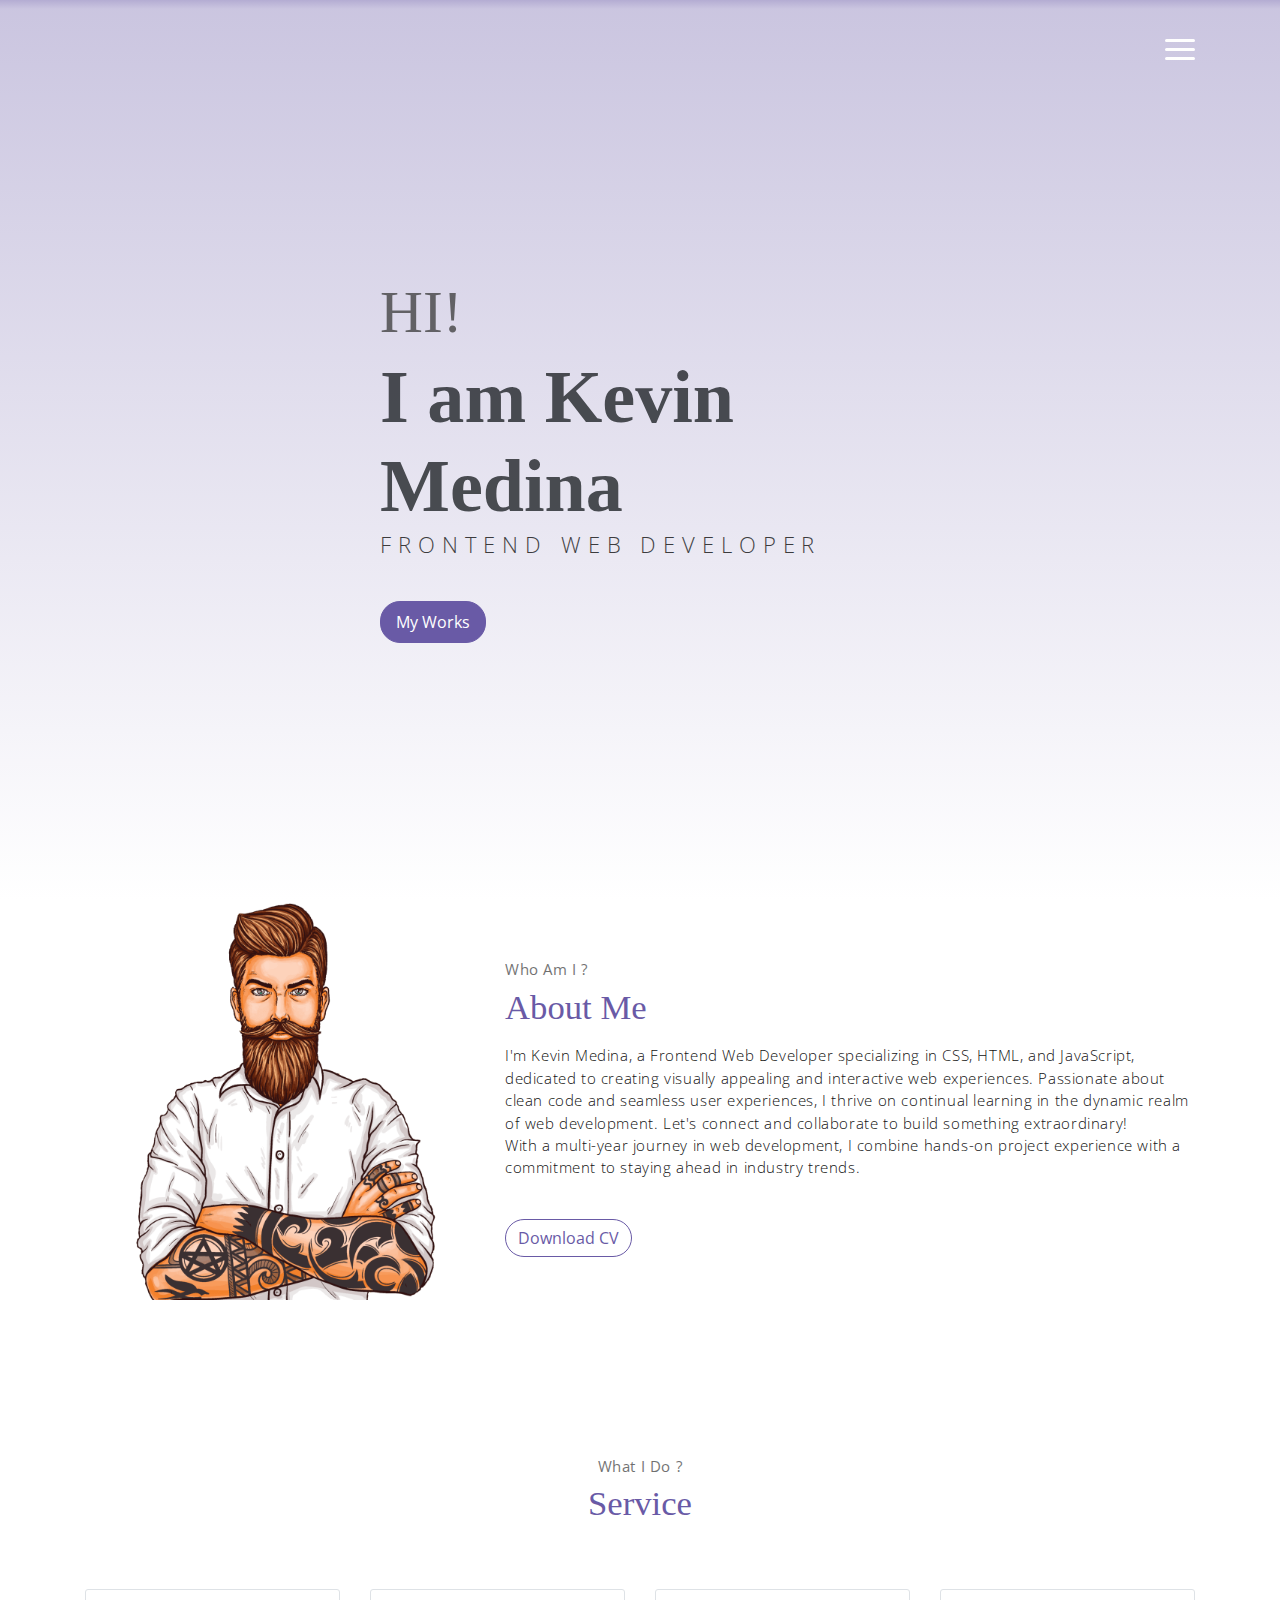
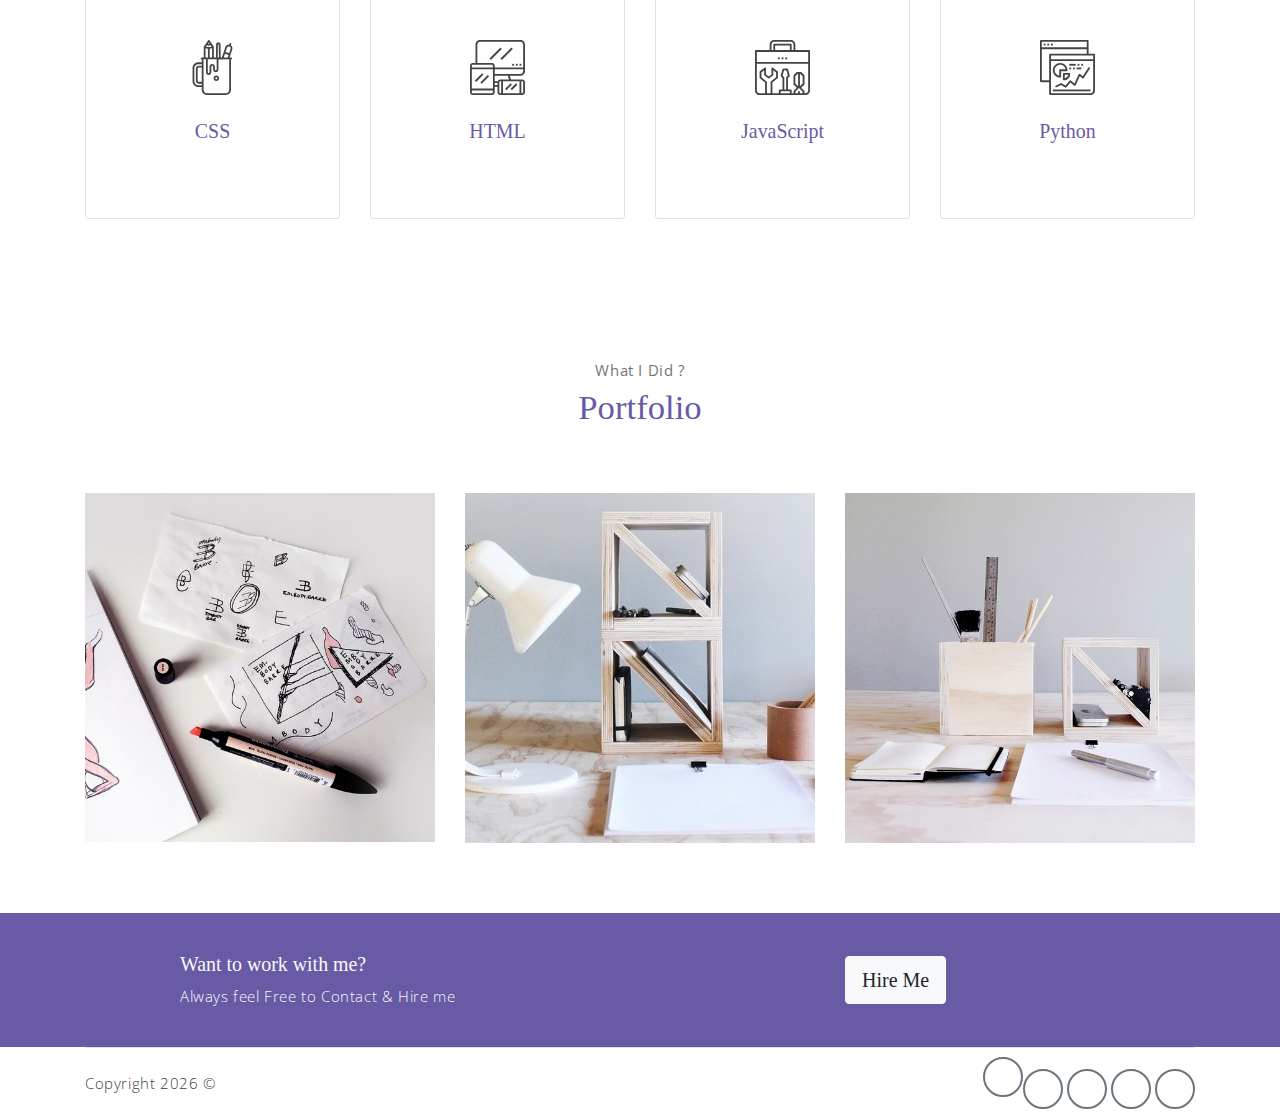
==== commit ad98a82a: "Rename index to index.html" ====
--- a/index.html
+++ b/index.html
@@ -8,7 +8,7 @@
     <meta name="author" content="Devcrud">
     <title>Kevin CV Portafolio</title>
     <!-- font icons -->
-    <link rel="stylesheet" href="assets/vendors/themify-icons/css/themify-icons.css">
+    <link rel="stylesheet" href="themify-icons.css">
     <!-- Bootstrap + Meyawo main styles -->
     <link rel="stylesheet" href="meyawo.css">
 </head>
@@ -65,7 +65,7 @@
             <!-- about wrapper -->
             <div class="about">
                 <div class="about-img-holder">
-                    <img src="assets/imgs/man.png" class="about-img"
+                    <img src="man.png" class="about-img"
                         alt="Download free bootstrap 4 landing page, free boootstrap 4 templates, Download free bootstrap 4.1 landing page, free boootstrap 4.1.1 templates, meyawo Landing page">
                 </div>
                 <div class="about-caption">
@@ -94,7 +94,7 @@
                 <div class="col-md-6 col-lg-3">
                     <div class="service-card">
                         <div class="body">
-                            <img src="assets/imgs/pencil-case.svg"
+                            <img src="pencil-case.svg"
                                 alt="Download free bootstrap 4 landing page, free boootstrap 4 templates, Download free bootstrap 4.1 landing page, free boootstrap 4.1.1 templates, meyawo Landing page"
                                 class="icon">
                             <h6 class="title">CSS</h6>
@@ -106,7 +106,7 @@
                 <div class="col-md-6 col-lg-3">
                     <div class="service-card">
                         <div class="body">
-                            <img src="assets/imgs/responsive.svg"
+                            <img src="responsive.svg"
                                 alt="Download free bootstrap 4 landing page, free boootstrap 4 templates, Download free bootstrap 4.1 landing page, free boootstrap 4.1.1 templates, meyawo Landing page"
                                 class="icon">
                             <h6 class="title">HTML</h6>
@@ -118,7 +118,7 @@
                 <div class="col-md-6 col-lg-3">
                     <div class="service-card">
                         <div class="body">
-                            <img src="assets/imgs/toolbox.svg"
+                            <img src="toolbox.svg"
                                 alt="Download free bootstrap 4 landing page, free boootstrap 4 templates, Download free bootstrap 4.1 landing page, free boootstrap 4.1.1 templates, meyawo Landing page"
                                 class="icon">
                             <h6 class="title">JavaScript</h6>
@@ -130,7 +130,7 @@
                 <div class="col-md-6 col-lg-3">
                     <div class="service-card">
                         <div class="body">
-                            <img src="assets/imgs/analytics.svg"
+                            <img src="analytics.svg"
                                 alt="Download free bootstrap 4 landing page, free boootstrap 4 templates, Download free bootstrap 4.1 landing page, free boootstrap 4.1.1 templates, meyawo Landing page"
                                 class="icon">
                             <h6 class="title">Python</h6>
@@ -152,7 +152,7 @@
             <div class="row">
                 <div class="col-md-4">
                     <a href="#" class="portfolio-card">
-                        <img src="assets/imgs/folio-1.jpg" class="portfolio-card-img"
+                        <img src="folio-1.jpg" class="portfolio-card-img"
                             alt="Download free bootstrap 4 landing page, free boootstrap 4 templates, Download free bootstrap 4.1 landing page, free boootstrap 4.1.1 templates, meyawo Landing page">
                         <span class="portfolio-card-overlay">
                             <span class="portfolio-card-caption">
@@ -164,7 +164,7 @@
                 </div>
                 <div class="col-md-4">
                     <a href="#" class="portfolio-card">
-                        <img class="portfolio-card-img" src="assets/imgs/folio-2.jpg" class="img-responsive rounded"
+                        <img class="portfolio-card-img" src="folio-2.jpg" class="img-responsive rounded"
                             alt="Download free bootstrap 4 landing page, free boootstrap 4 templates, Download free bootstrap 4.1 landing page, free boootstrap 4.1.1 templates, meyawo Landing page">
                         <span class="portfolio-card-overlay">
                             <span class="portfolio-card-caption">
@@ -176,7 +176,7 @@
                 </div>
                 <div class="col-md-4">
                     <a href="#" class="portfolio-card">
-                        <img class="portfolio-card-img" src="assets/imgs/folio-3.jpg" class="img-responsive rounded"
+                        <img class="portfolio-card-img" src="folio-3.jpg" class="img-responsive rounded"
                             alt="Download free bootstrap 4 landing page, free boootstrap 4 templates, Download free bootstrap 4.1 landing page, free boootstrap 4.1.1 templates, meyawo Landing page">
                         <span class="portfolio-card-overlay">
                             <span class="portfolio-card-caption">
@@ -235,7 +235,7 @@
     <script src="assets/vendors/bootstrap/bootstrap.affix.js"></script>
 
     <!-- Meyawo js -->
-    <script src="assets/js/meyawo.js"></script>
+    <script src="meyawo.js"></script>
 
 </body>
 
--- a/themify-icons.css
+++ b/themify-icons.css
@@ -0,0 +1,1081 @@
+@font-face {
+	font-family: 'themify';
+	src:url("../fonts/themify.eot?-fvbane");
+	src:url("../fonts/themify.eot?#iefix-fvbane") format("embedded-opentype"),
+		url("../fonts/themify.woff?-fvbane") format("woff"),
+		url("../fonts/themify.ttf?-fvbane") format("truetype"),
+		url("../fonts/themify.svg?-fvbane#themify") format("svg");
+	font-weight: normal;
+	font-style: normal;
+}
+
+[class^="ti-"], [class*=" ti-"] {
+	font-family: 'themify';
+	speak: none;
+	font-style: normal;
+	font-weight: normal;
+	font-variant: normal;
+	text-transform: none;
+	line-height: 1;
+
+	/* Better Font Rendering =========== */
+	-webkit-font-smoothing: antialiased;
+	-moz-osx-font-smoothing: grayscale;
+}
+
+.ti-wand:before {
+	content: "\e600";
+}
+.ti-volume:before {
+	content: "\e601";
+}
+.ti-user:before {
+	content: "\e602";
+}
+.ti-unlock:before {
+	content: "\e603";
+}
+.ti-unlink:before {
+	content: "\e604";
+}
+.ti-trash:before {
+	content: "\e605";
+}
+.ti-thought:before {
+	content: "\e606";
+}
+.ti-target:before {
+	content: "\e607";
+}
+.ti-tag:before {
+	content: "\e608";
+}
+.ti-tablet:before {
+	content: "\e609";
+}
+.ti-star:before {
+	content: "\e60a";
+}
+.ti-spray:before {
+	content: "\e60b";
+}
+.ti-signal:before {
+	content: "\e60c";
+}
+.ti-shopping-cart:before {
+	content: "\e60d";
+}
+.ti-shopping-cart-full:before {
+	content: "\e60e";
+}
+.ti-settings:before {
+	content: "\e60f";
+}
+.ti-search:before {
+	content: "\e610";
+}
+.ti-zoom-in:before {
+	content: "\e611";
+}
+.ti-zoom-out:before {
+	content: "\e612";
+}
+.ti-cut:before {
+	content: "\e613";
+}
+.ti-ruler:before {
+	content: "\e614";
+}
+.ti-ruler-pencil:before {
+	content: "\e615";
+}
+.ti-ruler-alt:before {
+	content: "\e616";
+}
+.ti-bookmark:before {
+	content: "\e617";
+}
+.ti-bookmark-alt:before {
+	content: "\e618";
+}
+.ti-reload:before {
+	content: "\e619";
+}
+.ti-plus:before {
+	content: "\e61a";
+}
+.ti-pin:before {
+	content: "\e61b";
+}
+.ti-pencil:before {
+	content: "\e61c";
+}
+.ti-pencil-alt:before {
+	content: "\e61d";
+}
+.ti-paint-roller:before {
+	content: "\e61e";
+}
+.ti-paint-bucket:before {
+	content: "\e61f";
+}
+.ti-na:before {
+	content: "\e620";
+}
+.ti-mobile:before {
+	content: "\e621";
+}
+.ti-minus:before {
+	content: "\e622";
+}
+.ti-medall:before {
+	content: "\e623";
+}
+.ti-medall-alt:before {
+	content: "\e624";
+}
+.ti-marker:before {
+	content: "\e625";
+}
+.ti-marker-alt:before {
+	content: "\e626";
+}
+.ti-arrow-up:before {
+	content: "\e627";
+}
+.ti-arrow-right:before {
+	content: "\e628";
+}
+.ti-arrow-left:before {
+	content: "\e629";
+}
+.ti-arrow-down:before {
+	content: "\e62a";
+}
+.ti-lock:before {
+	content: "\e62b";
+}
+.ti-location-arrow:before {
+	content: "\e62c";
+}
+.ti-link:before {
+	content: "\e62d";
+}
+.ti-layout:before {
+	content: "\e62e";
+}
+.ti-layers:before {
+	content: "\e62f";
+}
+.ti-layers-alt:before {
+	content: "\e630";
+}
+.ti-key:before {
+	content: "\e631";
+}
+.ti-import:before {
+	content: "\e632";
+}
+.ti-image:before {
+	content: "\e633";
+}
+.ti-heart:before {
+	content: "\e634";
+}
+.ti-heart-broken:before {
+	content: "\e635";
+}
+.ti-hand-stop:before {
+	content: "\e636";
+}
+.ti-hand-open:before {
+	content: "\e637";
+}
+.ti-hand-drag:before {
+	content: "\e638";
+}
+.ti-folder:before {
+	content: "\e639";
+}
+.ti-flag:before {
+	content: "\e63a";
+}
+.ti-flag-alt:before {
+	content: "\e63b";
+}
+.ti-flag-alt-2:before {
+	content: "\e63c";
+}
+.ti-eye:before {
+	content: "\e63d";
+}
+.ti-export:before {
+	content: "\e63e";
+}
+.ti-exchange-vertical:before {
+	content: "\e63f";
+}
+.ti-desktop:before {
+	content: "\e640";
+}
+.ti-cup:before {
+	content: "\e641";
+}
+.ti-crown:before {
+	content: "\e642";
+}
+.ti-comments:before {
+	content: "\e643";
+}
+.ti-comment:before {
+	content: "\e644";
+}
+.ti-comment-alt:before {
+	content: "\e645";
+}
+.ti-close:before {
+	content: "\e646";
+}
+.ti-clip:before {
+	content: "\e647";
+}
+.ti-angle-up:before {
+	content: "\e648";
+}
+.ti-angle-right:before {
+	content: "\e649";
+}
+.ti-angle-left:before {
+	content: "\e64a";
+}
+.ti-angle-down:before {
+	content: "\e64b";
+}
+.ti-check:before {
+	content: "\e64c";
+}
+.ti-check-box:before {
+	content: "\e64d";
+}
+.ti-camera:before {
+	content: "\e64e";
+}
+.ti-announcement:before {
+	content: "\e64f";
+}
+.ti-brush:before {
+	content: "\e650";
+}
+.ti-briefcase:before {
+	content: "\e651";
+}
+.ti-bolt:before {
+	content: "\e652";
+}
+.ti-bolt-alt:before {
+	content: "\e653";
+}
+.ti-blackboard:before {
+	content: "\e654";
+}
+.ti-bag:before {
+	content: "\e655";
+}
+.ti-move:before {
+	content: "\e656";
+}
+.ti-arrows-vertical:before {
+	content: "\e657";
+}
+.ti-arrows-horizontal:before {
+	content: "\e658";
+}
+.ti-fullscreen:before {
+	content: "\e659";
+}
+.ti-arrow-top-right:before {
+	content: "\e65a";
+}
+.ti-arrow-top-left:before {
+	content: "\e65b";
+}
+.ti-arrow-circle-up:before {
+	content: "\e65c";
+}
+.ti-arrow-circle-right:before {
+	content: "\e65d";
+}
+.ti-arrow-circle-left:before {
+	content: "\e65e";
+}
+.ti-arrow-circle-down:before {
+	content: "\e65f";
+}
+.ti-angle-double-up:before {
+	content: "\e660";
+}
+.ti-angle-double-right:before {
+	content: "\e661";
+}
+.ti-angle-double-left:before {
+	content: "\e662";
+}
+.ti-angle-double-down:before {
+	content: "\e663";
+}
+.ti-zip:before {
+	content: "\e664";
+}
+.ti-world:before {
+	content: "\e665";
+}
+.ti-wheelchair:before {
+	content: "\e666";
+}
+.ti-view-list:before {
+	content: "\e667";
+}
+.ti-view-list-alt:before {
+	content: "\e668";
+}
+.ti-view-grid:before {
+	content: "\e669";
+}
+.ti-uppercase:before {
+	content: "\e66a";
+}
+.ti-upload:before {
+	content: "\e66b";
+}
+.ti-underline:before {
+	content: "\e66c";
+}
+.ti-truck:before {
+	content: "\e66d";
+}
+.ti-timer:before {
+	content: "\e66e";
+}
+.ti-ticket:before {
+	content: "\e66f";
+}
+.ti-thumb-up:before {
+	content: "\e670";
+}
+.ti-thumb-down:before {
+	content: "\e671";
+}
+.ti-text:before {
+	content: "\e672";
+}
+.ti-stats-up:before {
+	content: "\e673";
+}
+.ti-stats-down:before {
+	content: "\e674";
+}
+.ti-split-v:before {
+	content: "\e675";
+}
+.ti-split-h:before {
+	content: "\e676";
+}
+.ti-smallcap:before {
+	content: "\e677";
+}
+.ti-shine:before {
+	content: "\e678";
+}
+.ti-shift-right:before {
+	content: "\e679";
+}
+.ti-shift-left:before {
+	content: "\e67a";
+}
+.ti-shield:before {
+	content: "\e67b";
+}
+.ti-notepad:before {
+	content: "\e67c";
+}
+.ti-server:before {
+	content: "\e67d";
+}
+.ti-quote-right:before {
+	content: "\e67e";
+}
+.ti-quote-left:before {
+	content: "\e67f";
+}
+.ti-pulse:before {
+	content: "\e680";
+}
+.ti-printer:before {
+	content: "\e681";
+}
+.ti-power-off:before {
+	content: "\e682";
+}
+.ti-plug:before {
+	content: "\e683";
+}
+.ti-pie-chart:before {
+	content: "\e684";
+}
+.ti-paragraph:before {
+	content: "\e685";
+}
+.ti-panel:before {
+	content: "\e686";
+}
+.ti-package:before {
+	content: "\e687";
+}
+.ti-music:before {
+	content: "\e688";
+}
+.ti-music-alt:before {
+	content: "\e689";
+}
+.ti-mouse:before {
+	content: "\e68a";
+}
+.ti-mouse-alt:before {
+	content: "\e68b";
+}
+.ti-money:before {
+	content: "\e68c";
+}
+.ti-microphone:before {
+	content: "\e68d";
+}
+.ti-menu:before {
+	content: "\e68e";
+}
+.ti-menu-alt:before {
+	content: "\e68f";
+}
+.ti-map:before {
+	content: "\e690";
+}
+.ti-map-alt:before {
+	content: "\e691";
+}
+.ti-loop:before {
+	content: "\e692";
+}
+.ti-location-pin:before {
+	content: "\e693";
+}
+.ti-list:before {
+	content: "\e694";
+}
+.ti-light-bulb:before {
+	content: "\e695";
+}
+.ti-Italic:before {
+	content: "\e696";
+}
+.ti-info:before {
+	content: "\e697";
+}
+.ti-infinite:before {
+	content: "\e698";
+}
+.ti-id-badge:before {
+	content: "\e699";
+}
+.ti-hummer:before {
+	content: "\e69a";
+}
+.ti-home:before {
+	content: "\e69b";
+}
+.ti-help:before {
+	content: "\e69c";
+}
+.ti-headphone:before {
+	content: "\e69d";
+}
+.ti-harddrives:before {
+	content: "\e69e";
+}
+.ti-harddrive:before {
+	content: "\e69f";
+}
+.ti-gift:before {
+	content: "\e6a0";
+}
+.ti-game:before {
+	content: "\e6a1";
+}
+.ti-filter:before {
+	content: "\e6a2";
+}
+.ti-files:before {
+	content: "\e6a3";
+}
+.ti-file:before {
+	content: "\e6a4";
+}
+.ti-eraser:before {
+	content: "\e6a5";
+}
+.ti-envelope:before {
+	content: "\e6a6";
+}
+.ti-download:before {
+	content: "\e6a7";
+}
+.ti-direction:before {
+	content: "\e6a8";
+}
+.ti-direction-alt:before {
+	content: "\e6a9";
+}
+.ti-dashboard:before {
+	content: "\e6aa";
+}
+.ti-control-stop:before {
+	content: "\e6ab";
+}
+.ti-control-shuffle:before {
+	content: "\e6ac";
+}
+.ti-control-play:before {
+	content: "\e6ad";
+}
+.ti-control-pause:before {
+	content: "\e6ae";
+}
+.ti-control-forward:before {
+	content: "\e6af";
+}
+.ti-control-backward:before {
+	content: "\e6b0";
+}
+.ti-cloud:before {
+	content: "\e6b1";
+}
+.ti-cloud-up:before {
+	content: "\e6b2";
+}
+.ti-cloud-down:before {
+	content: "\e6b3";
+}
+.ti-clipboard:before {
+	content: "\e6b4";
+}
+.ti-car:before {
+	content: "\e6b5";
+}
+.ti-calendar:before {
+	content: "\e6b6";
+}
+.ti-book:before {
+	content: "\e6b7";
+}
+.ti-bell:before {
+	content: "\e6b8";
+}
+.ti-basketball:before {
+	content: "\e6b9";
+}
+.ti-bar-chart:before {
+	content: "\e6ba";
+}
+.ti-bar-chart-alt:before {
+	content: "\e6bb";
+}
+.ti-back-right:before {
+	content: "\e6bc";
+}
+.ti-back-left:before {
+	content: "\e6bd";
+}
+.ti-arrows-corner:before {
+	content: "\e6be";
+}
+.ti-archive:before {
+	content: "\e6bf";
+}
+.ti-anchor:before {
+	content: "\e6c0";
+}
+.ti-align-right:before {
+	content: "\e6c1";
+}
+.ti-align-left:before {
+	content: "\e6c2";
+}
+.ti-align-justify:before {
+	content: "\e6c3";
+}
+.ti-align-center:before {
+	content: "\e6c4";
+}
+.ti-alert:before {
+	content: "\e6c5";
+}
+.ti-alarm-clock:before {
+	content: "\e6c6";
+}
+.ti-agenda:before {
+	content: "\e6c7";
+}
+.ti-write:before {
+	content: "\e6c8";
+}
+.ti-window:before {
+	content: "\e6c9";
+}
+.ti-widgetized:before {
+	content: "\e6ca";
+}
+.ti-widget:before {
+	content: "\e6cb";
+}
+.ti-widget-alt:before {
+	content: "\e6cc";
+}
+.ti-wallet:before {
+	content: "\e6cd";
+}
+.ti-video-clapper:before {
+	content: "\e6ce";
+}
+.ti-video-camera:before {
+	content: "\e6cf";
+}
+.ti-vector:before {
+	content: "\e6d0";
+}
+.ti-themify-logo:before {
+	content: "\e6d1";
+}
+.ti-themify-favicon:before {
+	content: "\e6d2";
+}
+.ti-themify-favicon-alt:before {
+	content: "\e6d3";
+}
+.ti-support:before {
+	content: "\e6d4";
+}
+.ti-stamp:before {
+	content: "\e6d5";
+}
+.ti-split-v-alt:before {
+	content: "\e6d6";
+}
+.ti-slice:before {
+	content: "\e6d7";
+}
+.ti-shortcode:before {
+	content: "\e6d8";
+}
+.ti-shift-right-alt:before {
+	content: "\e6d9";
+}
+.ti-shift-left-alt:before {
+	content: "\e6da";
+}
+.ti-ruler-alt-2:before {
+	content: "\e6db";
+}
+.ti-receipt:before {
+	content: "\e6dc";
+}
+.ti-pin2:before {
+	content: "\e6dd";
+}
+.ti-pin-alt:before {
+	content: "\e6de";
+}
+.ti-pencil-alt2:before {
+	content: "\e6df";
+}
+.ti-palette:before {
+	content: "\e6e0";
+}
+.ti-more:before {
+	content: "\e6e1";
+}
+.ti-more-alt:before {
+	content: "\e6e2";
+}
+.ti-microphone-alt:before {
+	content: "\e6e3";
+}
+.ti-magnet:before {
+	content: "\e6e4";
+}
+.ti-line-double:before {
+	content: "\e6e5";
+}
+.ti-line-dotted:before {
+	content: "\e6e6";
+}
+.ti-line-dashed:before {
+	content: "\e6e7";
+}
+.ti-layout-width-full:before {
+	content: "\e6e8";
+}
+.ti-layout-width-default:before {
+	content: "\e6e9";
+}
+.ti-layout-width-default-alt:before {
+	content: "\e6ea";
+}
+.ti-layout-tab:before {
+	content: "\e6eb";
+}
+.ti-layout-tab-window:before {
+	content: "\e6ec";
+}
+.ti-layout-tab-v:before {
+	content: "\e6ed";
+}
+.ti-layout-tab-min:before {
+	content: "\e6ee";
+}
+.ti-layout-slider:before {
+	content: "\e6ef";
+}
+.ti-layout-slider-alt:before {
+	content: "\e6f0";
+}
+.ti-layout-sidebar-right:before {
+	content: "\e6f1";
+}
+.ti-layout-sidebar-none:before {
+	content: "\e6f2";
+}
+.ti-layout-sidebar-left:before {
+	content: "\e6f3";
+}
+.ti-layout-placeholder:before {
+	content: "\e6f4";
+}
+.ti-layout-menu:before {
+	content: "\e6f5";
+}
+.ti-layout-menu-v:before {
+	content: "\e6f6";
+}
+.ti-layout-menu-separated:before {
+	content: "\e6f7";
+}
+.ti-layout-menu-full:before {
+	content: "\e6f8";
+}
+.ti-layout-media-right-alt:before {
+	content: "\e6f9";
+}
+.ti-layout-media-right:before {
+	content: "\e6fa";
+}
+.ti-layout-media-overlay:before {
+	content: "\e6fb";
+}
+.ti-layout-media-overlay-alt:before {
+	content: "\e6fc";
+}
+.ti-layout-media-overlay-alt-2:before {
+	content: "\e6fd";
+}
+.ti-layout-media-left-alt:before {
+	content: "\e6fe";
+}
+.ti-layout-media-left:before {
+	content: "\e6ff";
+}
+.ti-layout-media-center-alt:before {
+	content: "\e700";
+}
+.ti-layout-media-center:before {
+	content: "\e701";
+}
+.ti-layout-list-thumb:before {
+	content: "\e702";
+}
+.ti-layout-list-thumb-alt:before {
+	content: "\e703";
+}
+.ti-layout-list-post:before {
+	content: "\e704";
+}
+.ti-layout-list-large-image:before {
+	content: "\e705";
+}
+.ti-layout-line-solid:before {
+	content: "\e706";
+}
+.ti-layout-grid4:before {
+	content: "\e707";
+}
+.ti-layout-grid3:before {
+	content: "\e708";
+}
+.ti-layout-grid2:before {
+	content: "\e709";
+}
+.ti-layout-grid2-thumb:before {
+	content: "\e70a";
+}
+.ti-layout-cta-right:before {
+	content: "\e70b";
+}
+.ti-layout-cta-left:before {
+	content: "\e70c";
+}
+.ti-layout-cta-center:before {
+	content: "\e70d";
+}
+.ti-layout-cta-btn-right:before {
+	content: "\e70e";
+}
+.ti-layout-cta-btn-left:before {
+	content: "\e70f";
+}
+.ti-layout-column4:before {
+	content: "\e710";
+}
+.ti-layout-column3:before {
+	content: "\e711";
+}
+.ti-layout-column2:before {
+	content: "\e712";
+}
+.ti-layout-accordion-separated:before {
+	content: "\e713";
+}
+.ti-layout-accordion-merged:before {
+	content: "\e714";
+}
+.ti-layout-accordion-list:before {
+	content: "\e715";
+}
+.ti-ink-pen:before {
+	content: "\e716";
+}
+.ti-info-alt:before {
+	content: "\e717";
+}
+.ti-help-alt:before {
+	content: "\e718";
+}
+.ti-headphone-alt:before {
+	content: "\e719";
+}
+.ti-hand-point-up:before {
+	content: "\e71a";
+}
+.ti-hand-point-right:before {
+	content: "\e71b";
+}
+.ti-hand-point-left:before {
+	content: "\e71c";
+}
+.ti-hand-point-down:before {
+	content: "\e71d";
+}
+.ti-gallery:before {
+	content: "\e71e";
+}
+.ti-face-smile:before {
+	content: "\e71f";
+}
+.ti-face-sad:before {
+	content: "\e720";
+}
+.ti-credit-card:before {
+	content: "\e721";
+}
+.ti-control-skip-forward:before {
+	content: "\e722";
+}
+.ti-control-skip-backward:before {
+	content: "\e723";
+}
+.ti-control-record:before {
+	content: "\e724";
+}
+.ti-control-eject:before {
+	content: "\e725";
+}
+.ti-comments-smiley:before {
+	content: "\e726";
+}
+.ti-brush-alt:before {
+	content: "\e727";
+}
+.ti-youtube:before {
+	content: "\e728";
+}
+.ti-vimeo:before {
+	content: "\e729";
+}
+.ti-twitter:before {
+	content: "\e72a";
+}
+.ti-time:before {
+	content: "\e72b";
+}
+.ti-tumblr:before {
+	content: "\e72c";
+}
+.ti-skype:before {
+	content: "\e72d";
+}
+.ti-share:before {
+	content: "\e72e";
+}
+.ti-share-alt:before {
+	content: "\e72f";
+}
+.ti-rocket:before {
+	content: "\e730";
+}
+.ti-pinterest:before {
+	content: "\e731";
+}
+.ti-new-window:before {
+	content: "\e732";
+}
+.ti-microsoft:before {
+	content: "\e733";
+}
+.ti-list-ol:before {
+	content: "\e734";
+}
+.ti-linkedin:before {
+	content: "\e735";
+}
+.ti-layout-sidebar-2:before {
+	content: "\e736";
+}
+.ti-layout-grid4-alt:before {
+	content: "\e737";
+}
+.ti-layout-grid3-alt:before {
+	content: "\e738";
+}
+.ti-layout-grid2-alt:before {
+	content: "\e739";
+}
+.ti-layout-column4-alt:before {
+	content: "\e73a";
+}
+.ti-layout-column3-alt:before {
+	content: "\e73b";
+}
+.ti-layout-column2-alt:before {
+	content: "\e73c";
+}
+.ti-instagram:before {
+	content: "\e73d";
+}
+.ti-google:before {
+	content: "\e73e";
+}
+.ti-github:before {
+	content: "\e73f";
+}
+.ti-flickr:before {
+	content: "\e740";
+}
+.ti-facebook:before {
+	content: "\e741";
+}
+.ti-dropbox:before {
+	content: "\e742";
+}
+.ti-dribbble:before {
+	content: "\e743";
+}
+.ti-apple:before {
+	content: "\e744";
+}
+.ti-android:before {
+	content: "\e745";
+}
+.ti-save:before {
+	content: "\e746";
+}
+.ti-save-alt:before {
+	content: "\e747";
+}
+.ti-yahoo:before {
+	content: "\e748";
+}
+.ti-wordpress:before {
+	content: "\e749";
+}
+.ti-vimeo-alt:before {
+	content: "\e74a";
+}
+.ti-twitter-alt:before {
+	content: "\e74b";
+}
+.ti-tumblr-alt:before {
+	content: "\e74c";
+}
+.ti-trello:before {
+	content: "\e74d";
+}
+.ti-stack-overflow:before {
+	content: "\e74e";
+}
+.ti-soundcloud:before {
+	content: "\e74f";
+}
+.ti-sharethis:before {
+	content: "\e750";
+}
+.ti-sharethis-alt:before {
+	content: "\e751";
+}
+.ti-reddit:before {
+	content: "\e752";
+}
+.ti-pinterest-alt:before {
+	content: "\e753";
+}
+.ti-microsoft-alt:before {
+	content: "\e754";
+}
+.ti-linux:before {
+	content: "\e755";
+}
+.ti-jsfiddle:before {
+	content: "\e756";
+}
+.ti-joomla:before {
+	content: "\e757";
+}
+.ti-html5:before {
+	content: "\e758";
+}
+.ti-flickr-alt:before {
+	content: "\e759";
+}
+.ti-email:before {
+	content: "\e75a";
+}
+.ti-drupal:before {
+	content: "\e75b";
+}
+.ti-dropbox-alt:before {
+	content: "\e75c";
+}
+.ti-css3:before {
+	content: "\e75d";
+}
+.ti-rss:before {
+	content: "\e75e";
+}
+.ti-rss-alt:before {
+	content: "\e75f";
+}
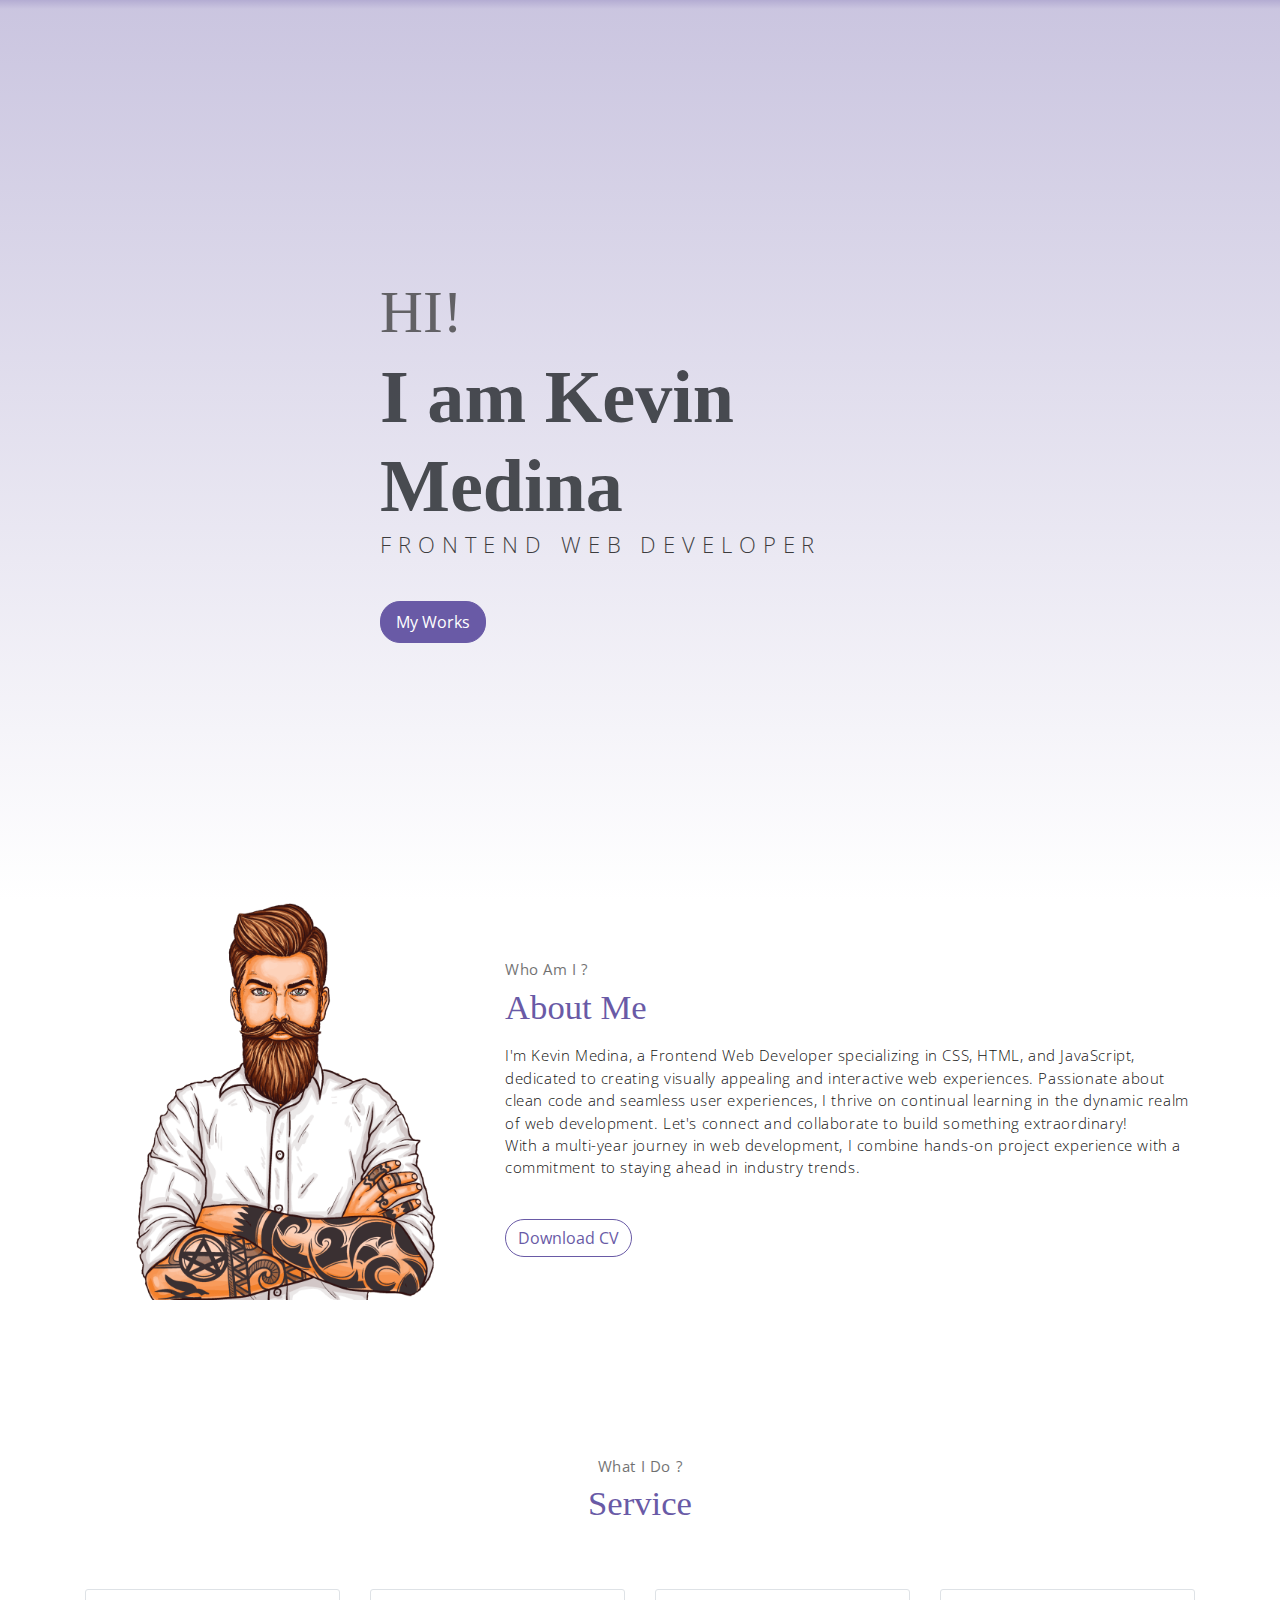
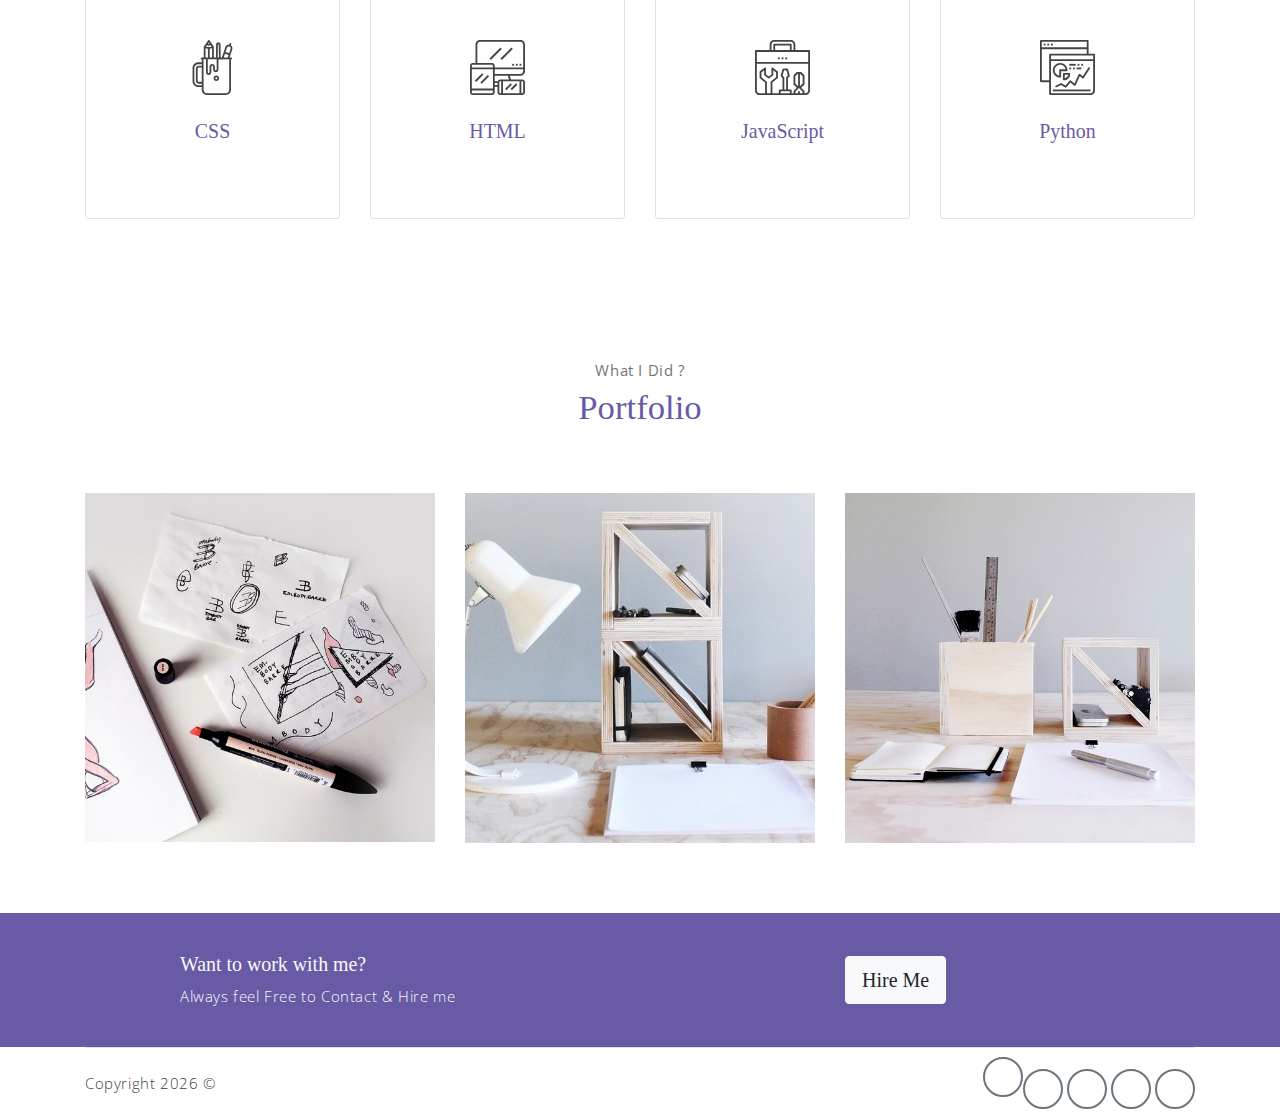
==== commit b6ce3a17: "Update index.html" ====
--- a/index.html
+++ b/index.html
@@ -12,37 +12,6 @@
     <!-- Bootstrap + Meyawo main styles -->
     <link rel="stylesheet" href="meyawo.css">
 </head>
-
-<body data-spy="scroll" data-target=".navbar" data-offset="40" id="home">
-
-    <!-- Page Navbar -->
-    <nav class="custom-navbar" data-spy="affix" data-offset-top="20">
-        <div class="container">
-        
-            <ul class="nav">
-                <li class="item">
-                    <a class="link" href="#home">Home</a>
-                </li>
-                <li class="item">
-                    <a class="link" href="#about">About</a>
-                </li>
-                <li class="item">
-                    <a class="link" href="#portfolio">Portfolio</a>
-                </li>
-                <li class="item">
-                    <a class="link" href="#contact">Contact</a>
-                </li>
-                <li class="item ml-md-3">
-                    <a href="components.html" class="btn btn-primary">Components</a>
-                </li>
-            </ul>
-            <a href="javascript:void(0)" id="nav-toggle" class="hamburger hamburger--elastic">
-                <div class="hamburger-box">
-                    <div class="hamburger-inner"></div>
-                </div>
-            </a>
-        </div>
-    </nav><!-- End of Page Navbar -->
 
     <!-- page header -->
     <header id="home" class="header">
